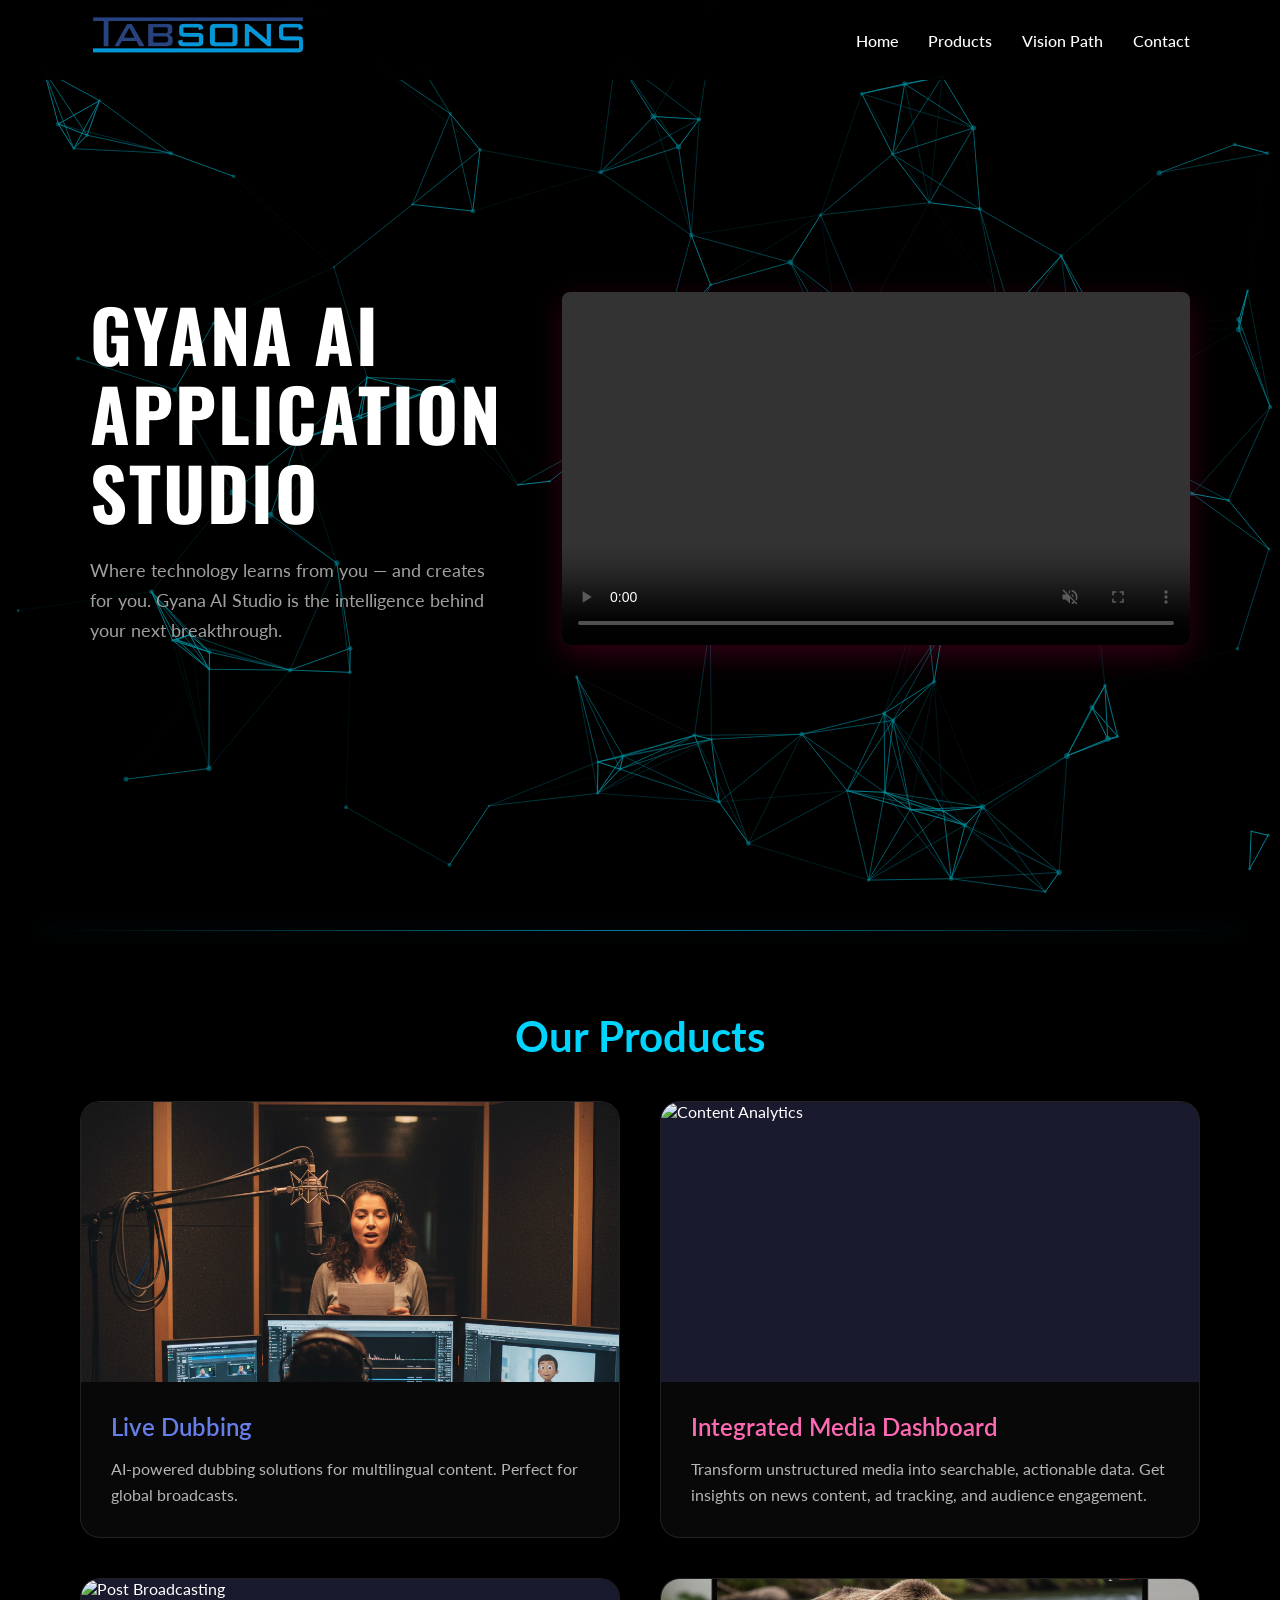
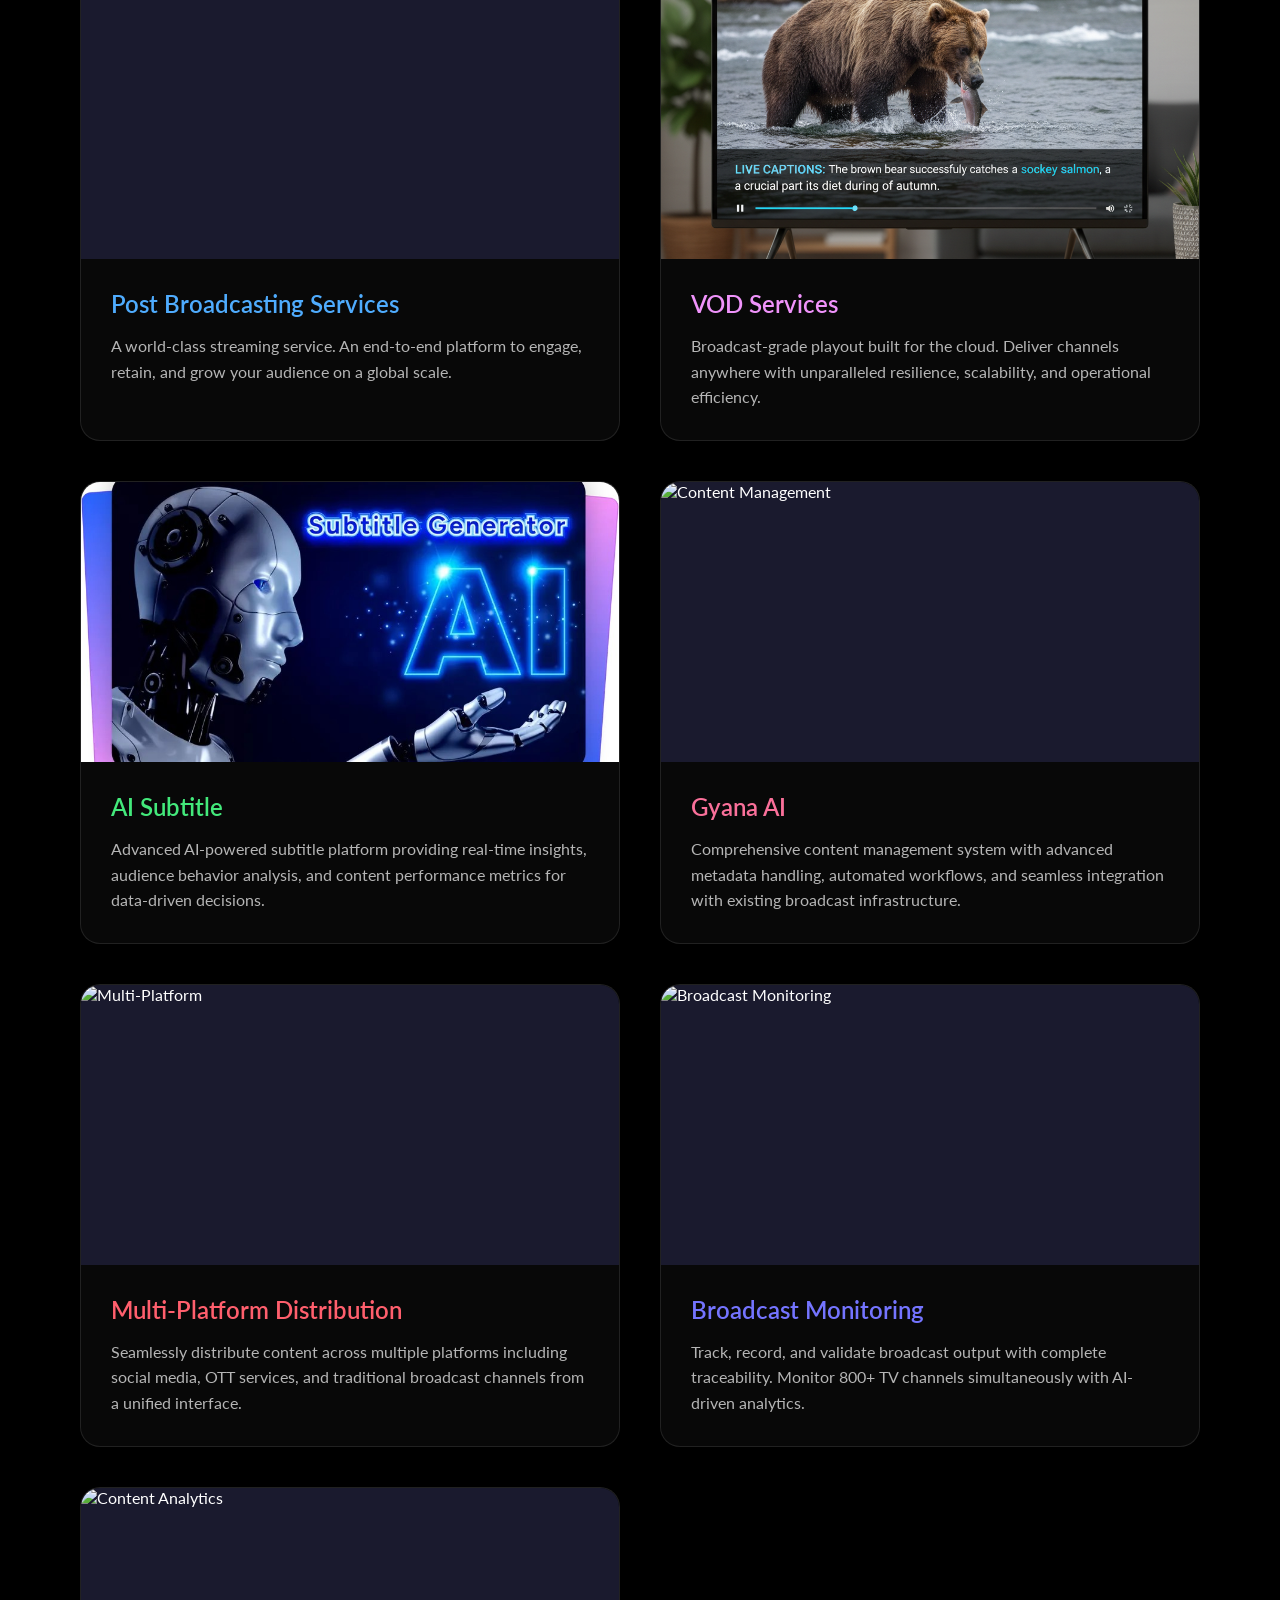
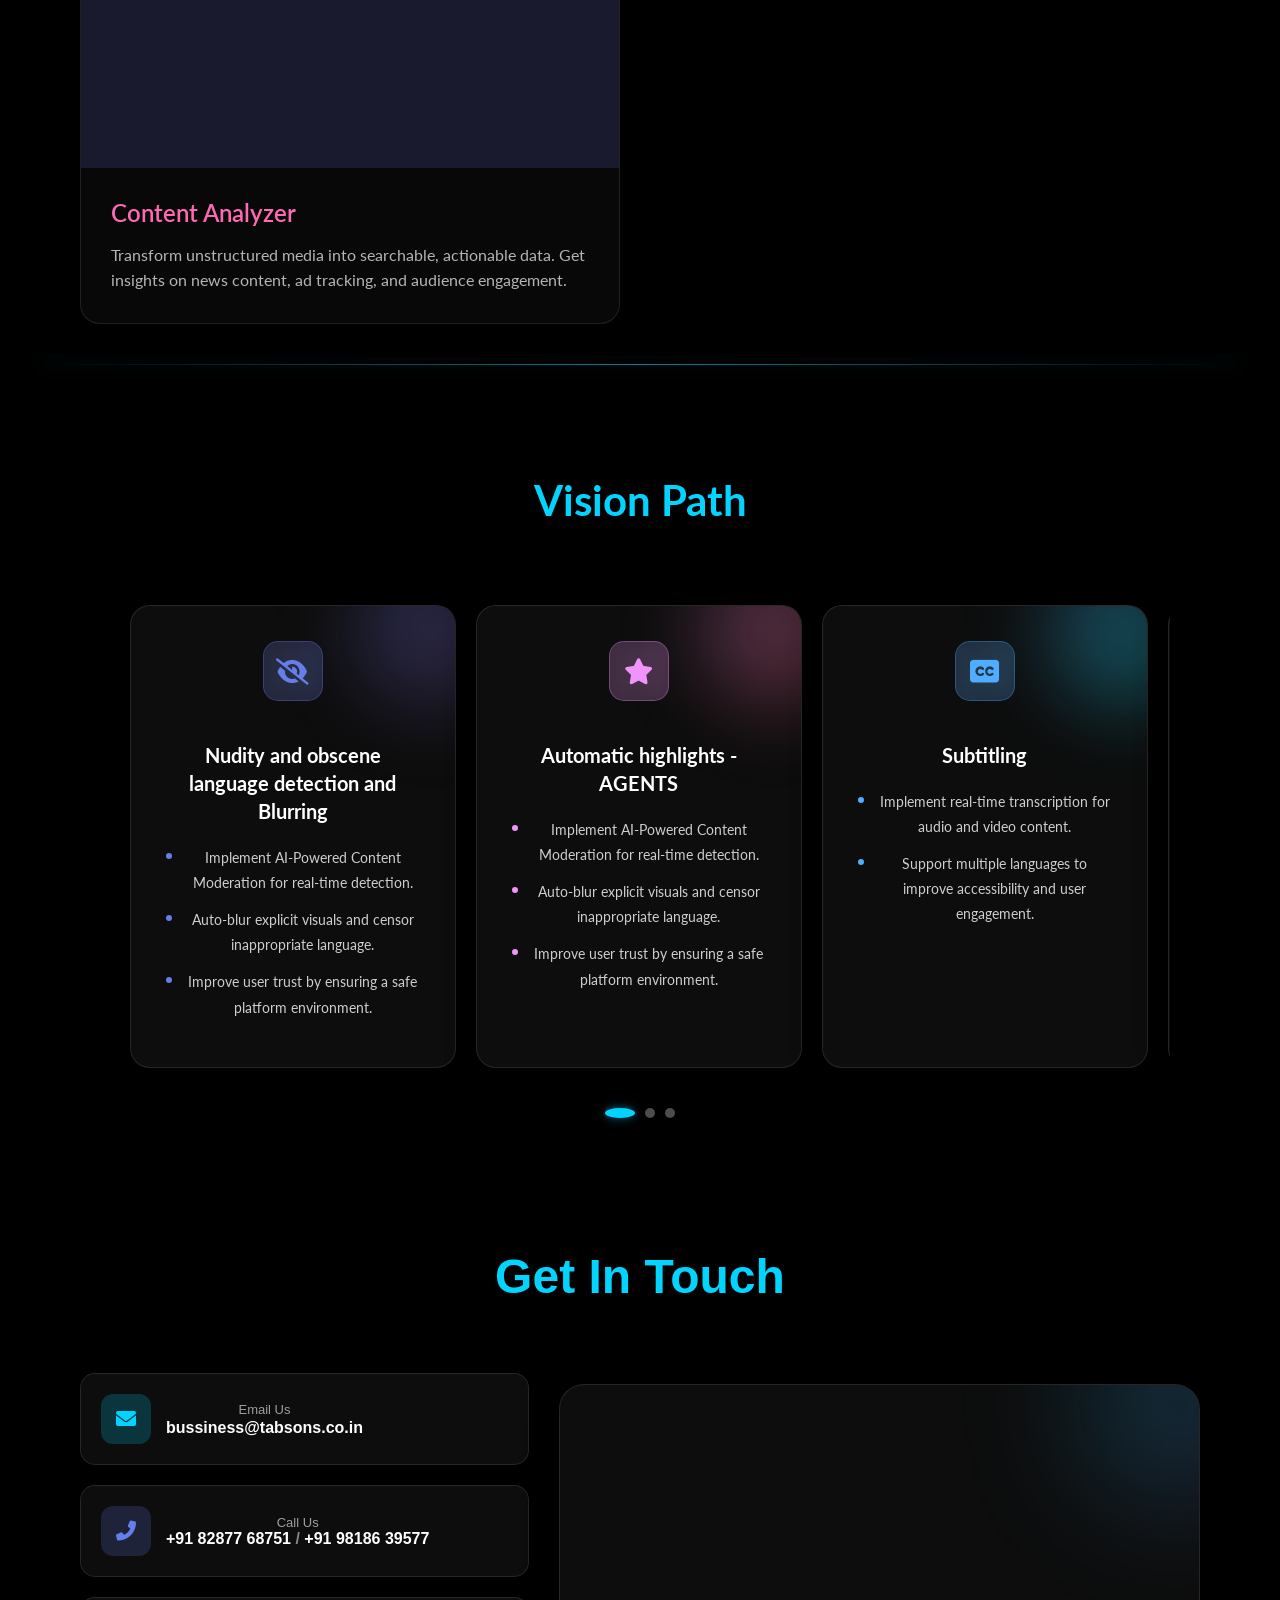
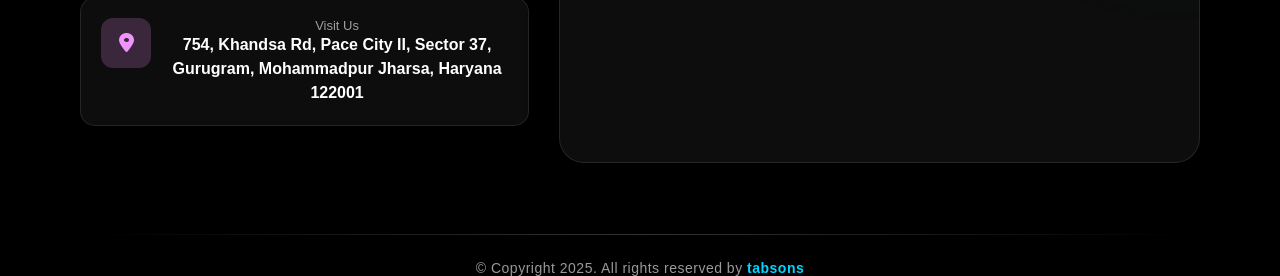
==== index.html @ cb5f1fd9 "Update index.html" ====
<!DOCTYPE html>
<html lang="en">
<head>
    <meta charset="UTF-8">
    <meta name="viewport" content="width=device-width, initial-scale=1.0, maximum-scale=1.0, user-scalable=no">
    <meta name="description" content="Discover Tabsons' AI-driven media solutions at BROADCAST INDIA 2025. Explore the future of content with our innovative cloud-native ecosystem.">
    <meta name="keywords" content="Tabsons, Broadcast India 2025, AI dubbing, video streaming, content management, AI subtitle, media solutions">
    <meta name="author" content="Tabsons">
    <meta property="og:title" content="Tabsons at BROADCAST INDIA 2025 | FOR INFINITE POSSIBILITIES">
    <meta property="og:description" content="Discover Tabsons' AI-driven media solutions at BROADCAST INDIA 2025. Explore the future of content with our innovative cloud-native ecosystem.">
    <meta property="og:type" content="website">
    <meta property="og:url" content="https://tabsons.co.in">
    <meta name="theme-color" content="#00E5FF">
    <link rel="icon" href="logo (1).png" type="image/png">
    <title>Tabsons at BROADCAST INDIA 2025 | FOR INFINITE POSSIBILITIES</title>
    
    <!-- FONTS: Oswald for Headlines, Lato for Body -->
    <link rel="preconnect" href="https://fonts.googleapis.com">
    <link rel="preconnect" href="https://fonts.gstatic.com" crossorigin>
    <link href="https://fonts.googleapis.com/css2?family=Lato:wght@400;700&family=Oswald:wght@500;700&display=swap" rel="stylesheet">
    <link rel="stylesheet" href="https://cdnjs.cloudflare.com/ajax/libs/font-awesome/6.0.0-beta2/css/all.min.css"
    integrity="sha512-YWzhKL2whUzgiheMoBFwW8CKV4qpHQAEuvilg9FAn5VJUDwKZZxkJNuGM4XkWuk94WCrrwslk8yWNGmY1EduTA=="
    crossorigin="anonymous" referrerpolicy="no-referrer" />
    
    <link rel="stylesheet" href="style.css">
</head>
<body>
  <style>
    /* Hover effects for product cards */
    #services a:hover {
        transform: translateY(-10px);
    }
    
    #services a:hover > div {
        border-color: rgba(255, 255, 255, 0.3);
        box-shadow: 0 20px 40px rgba(0, 0, 0, 0.4);
    }
    
    #services a:hover > div > div:first-child {
        opacity: 1;
    }
    
    #services a:hover img {
        transform: scale(1.1);
    }
</style>

    <!-- Advanced Interactive Particle Background -->
    <canvas id="synapse-canvas"></canvas>

    <!-- Navigation Bar -->
    <nav class="navbar">
        <div class="container">
            <div class="navbar-content">
                <!-- Logo -->
                <div class="navbar-logo">
                    <img src="logo (1).png" alt="Tabsons Logo" class="logo-img">
                </div>
                
                <!-- Navigation Links -->
                <ul class="navbar-menu">
                    <li class="navbar-item">
                        <a href="#hero" class="navbar-link">Home</a>
                    </li>
                    <li class="navbar-item">
                        <a href="#services" class="navbar-link">Products</a>
                    </li>
                    <li class="navbar-item">
                        <a href="#vision-path" class="navbar-link">Vision Path</a>
                    </li>
                    <li class="navbar-item">
                        <a href="#contact" class="navbar-link">Contact</a>
                    </li>
                </ul>

                <!-- Mobile Menu Toggle -->
                <div class="navbar-toggle">
                    <span class="bar"></span>
                    <span class="bar"></span>
                    <span class="bar"></span>
                </div>
            </div>
        </div>
    </nav>

    <main>
        <!-- HERO SECTION -->
        <section id="hero">
            <div class="container">
                <div class="hero-layout">
                    <!-- Left Column: Text -->
                    <div class="hero-content">
                            <h1 class="hero-title">GYANA AI APPLICATION STUDIO</h1>
                        <p class="hero-subtitle">Where technology learns from you — and creates for you. Gyana AI Studio is the intelligence behind your next breakthrough.</p>
                    </div>
                    <!-- Right Column: Event Video -->
                    <div class="hero-image">
                        <video id="heroVideo" 
                               src="https://abhay-tabsons.wistia.com/medias/7lnskumv3b?embedType=web_component&seo=true&videoWidth=960"
                               autoplay loop muted playsinline controls 
                               class="hero-video">
                        </video>
                    </div>
                </div>
            </div>
        </section>

        <div class="page-break">
            <div class="page-break-line"></div>
        </div>

        <!-- SERVICES SECTION -->
<section id="services" style="padding: 10px 20px;">
    <div class="container" style="max-width: 1400px; margin: 0 auto;">
        <h2 class="our-products-title">Our Products</h2>
        
        <div style="display: grid; grid-template-columns: repeat(auto-fit, minmax(350px, 1fr)); gap: 40px; padding: 0 20px;">
            
            <!-- Product 1: Live Dubbing -->
            <a href="https://lingopal.ai" target="_blank" style="text-decoration: none; color: inherit; display: block; transition: transform 0.3s ease;">
                <div style="background: rgba(255, 255, 255, 0.03); border-radius: 20px; overflow: hidden; border: 1px solid rgba(255, 255, 255, 0.1); position: relative; transition: all 0.3s ease; height: 100%;">
                    <div style="position: absolute; top: 0; left: 0; right: 0; bottom: 0; background: linear-gradient(135deg, rgba(102, 126, 234, 0.3), rgba(118, 75, 162, 0.3)); opacity: 0; transition: opacity 0.3s ease; pointer-events: none;"></div>
                    
                    <div style="position: relative;">
                        <div style="width: 100%; height: 280px; overflow: hidden; background: #1a1a2e;">
                            <img src="images/live.png" alt="Live Dubbing" style="width: 100%; height: 120%; object-fit: cover; transition: transform 0.3s ease;">
                        </div>
                        
                        <div style="padding: 30px;">
                            <h3 style="font-size: 1.5rem; font-weight: 600; margin: 0 0 15px 0; color: #667eea;">
                                Live Dubbing
                            </h3>
                            <p style="font-size: 1rem; line-height: 1.6; color: rgba(255, 255, 255, 0.7); margin: 0;">
                                AI-powered dubbing solutions for multilingual content. Perfect for global broadcasts.
                            </p>
                        </div>
                    </div>
                </div>
            </a>

               <!-- NEW SERVICE 2: Content Analytics -->
            <a href="https://media-dashboard.tabsons.ai" target="_blank" style="text-decoration: none; color: inherit; display: block; transition: transform 0.3s ease;">
                <div style="background: rgba(255, 255, 255, 0.03); border-radius: 20px; overflow: hidden; border: 1px solid rgba(255, 255, 255, 0.1); position: relative; transition: all 0.3s ease; height: 100%;">
                    <div style="position: absolute; top: 0; left: 0; right: 0; bottom: 0; background: linear-gradient(135deg, rgba(255, 105, 180, 0.3), rgba(255, 0, 128, 0.3)); opacity: 0; transition: opacity 0.3s ease; pointer-events: none;"></div>
                    
                    <div style="position: relative;">
                        <div style="width: 100%; height: 280px; overflow: hidden; background: #1a1a2e;">
                            <img src="https://images.unsplash.com/photo-1551288049-bebda4e38f71?ixlib=rb-4.0.3&auto=format&fit=crop&w=600&q=80" alt="Content Analytics" style="width: 100%; height: 100%; object-fit: cover; transition: transform 0.3s ease;">
                        </div>
                        
                        <div style="padding: 30px;">
                            <h3 style="font-size: 1.5rem; font-weight: 600; margin: 0 0 15px 0; color: #ff69b4;">
                                Integrated Media Dashboard
                            </h3>
                            <p style="font-size: 1rem; line-height: 1.6; color: rgba(255, 255, 255, 0.7); margin: 0;">
                                Transform unstructured media into searchable, actionable data. Get insights on news content, ad tracking, and audience engagement.
                            </p>
                        </div>
                    </div>
                </div>
            </a>

            <!-- Product 3: Post Broadcasting -->
            <a href="http://203.122.33.117/mobile/Default.aspx" target="_blank" style="text-decoration: none; color: inherit; display: block; transition: transform 0.3s ease;">
                <div style="background: rgba(255, 255, 255, 0.03); border-radius: 20px; overflow: hidden; border: 1px solid rgba(255, 255, 255, 0.1); position: relative; transition: all 0.3s ease; height: 100%;">
                    <div style="position: absolute; top: 0; left: 0; right: 0; bottom: 0; background: linear-gradient(135deg, rgba(79, 172, 254, 0.3), rgba(0, 242, 254, 0.3)); opacity: 0; transition: opacity 0.3s ease; pointer-events: none;"></div>
                    
                    <div style="position: relative;">
                        <div style="width: 100%; height: 280px; overflow: hidden; background: #1a1a2e;">
                            <img src="https://currentaffairs.khanglobalstudies.com/wp-content/uploads/2024/07/Broadcasting-768x432.jpg" alt="Post Broadcasting" style="width: 100%; height: 100%; object-fit: cover; transition: transform 0.3s ease;">
                        </div>
                        
                        <div style="padding: 30px;">
                            <h3 style="font-size: 1.5rem; font-weight: 600; margin: 0 0 15px 0; color: #4facfe;">
                                Post Broadcasting Services
                            </h3>
                            <p style="font-size: 1rem; line-height: 1.6; color: rgba(255, 255, 255, 0.7); margin: 0;">
                                A world-class streaming service. An end-to-end platform to engage, retain, and grow your audience on a global scale.
                            </p>
                        </div>
                    </div>
                </div>
            </a>

                        <!-- Product 2: Video Streaming -->
            <a href="http://14.194.173.101:3000" target="_blank" style="text-decoration: none; color: inherit; display: block; transition: transform 0.3s ease;">
                <div style="background: rgba(255, 255, 255, 0.03); border-radius: 20px; overflow: hidden; border: 1px solid rgba(255, 255, 255, 0.1); position: relative; transition: all 0.3s ease; height: 100%;">
                    <div style="position: absolute; top: 0; left: 0; right: 0; bottom: 0; background: linear-gradient(135deg, rgba(240, 147, 251, 0.3), rgba(245, 87, 108, 0.3)); opacity: 0; transition: opacity 0.3s ease; pointer-events: none;"></div>
                    
                    <div style="position: relative;">
                        <div style="width: 100%; height: 280px; overflow: hidden; background: #1a1a2e;">
                            <img src="images/video.png" alt="Video Streaming" style="width: 100%; height: 100%; object-fit: cover; transition: transform 0.3s ease;">
                        </div>
                        
                        <div style="padding: 30px;">
                            <h3 style="font-size: 1.5rem; font-weight: 600; margin: 0 0 15px 0; color: #f093fb;">
                                VOD Services
                            </h3>
                            <p style="font-size: 1rem; line-height: 1.6; color: rgba(255, 255, 255, 0.7); margin: 0;">
                                Broadcast-grade playout built for the cloud. Deliver channels anywhere with unparalleled resilience, scalability, and operational efficiency.
                            </p>
                        </div>
                    </div>
                </div>
            </a>


            <!-- Product 4: AI Subtitle -->
            <a href="https://demo.phont.ai/" target="_blank" style="text-decoration: none; color: inherit; display: block; transition: transform 0.3s ease;">
                <div style="background: rgba(255, 255, 255, 0.03); border-radius: 20px; overflow: hidden; border: 1px solid rgba(255, 255, 255, 0.1); position: relative; transition: all 0.3s ease; height: 100%;">
                    <div style="position: absolute; top: 0; left: 0; right: 0; bottom: 0; background: linear-gradient(135deg, rgba(67, 233, 123, 0.3), rgba(56, 249, 215, 0.3)); opacity: 0; transition: opacity 0.3s ease; pointer-events: none;"></div>
                    
                    <div style="position: relative;">
                        <div style="width: 100%; height: 280px; overflow: hidden; background: #1a1a2e;">
                            <img src="images/subtitle.jpeg" alt="AI Subtitle" style="width: 100%; height: 100%; object-fit: cover; transition: transform 0.3s ease;">
                        </div>
                        
                        <div style="padding: 30px;">
                            <h3 style="font-size: 1.5rem; font-weight: 600; margin: 0 0 15px 0; color: #43e97b;">
                                AI Subtitle
                            </h3>
                            <p style="font-size: 1rem; line-height: 1.6; color: rgba(255, 255, 255, 0.7); margin: 0;">
                                Advanced AI-powered subtitle platform providing real-time insights, audience behavior analysis, and content performance metrics for data-driven decisions.
                            </p>
                        </div>
                    </div>
                </div>
            </a>

            <!-- Product 5: Content Management -->
            <a href="https://dev-tabsons.web.app/" target="_blank" style="text-decoration: none; color: inherit; display: block; transition: transform 0.3s ease;">
                <div style="background: rgba(255, 255, 255, 0.03); border-radius: 20px; overflow: hidden; border: 1px solid rgba(255, 255, 255, 0.1); position: relative; transition: all 0.3s ease; height: 100%;">
                    <div style="position: absolute; top: 0; left: 0; right: 0; bottom: 0; background: linear-gradient(135deg, rgba(250, 112, 154, 0.3), rgba(254, 225, 64, 0.3)); opacity: 0; transition: opacity 0.3s ease; pointer-events: none;"></div>
                    
                    <div style="position: relative;">
                        <div style="width: 100%; height: 280px; overflow: hidden; background: #1a1a2e;">
                            <img src="https://i.postimg.cc/y63L8HDd/Generated-Image-October-13-2025-9-49-PM.png" alt="Content Management" style="width: 100%; height: 100%; object-fit: cover; transition: transform 0.3s ease;">
                        </div>
                        
                        <div style="padding: 30px;">
                            <h3 style="font-size: 1.5rem; font-weight: 600; margin: 0 0 15px 0; color: #fa709a;">
                                Gyana AI
                            </h3>
                            <p style="font-size: 1rem; line-height: 1.6; color: rgba(255, 255, 255, 0.7); margin: 0;">
                                Comprehensive content management system with advanced metadata handling, automated workflows, and seamless integration with existing broadcast infrastructure.
                            </p>
                        </div>
                    </div>
                </div>
            </a>

            <!-- Product 6: Multi-Platform Distribution -->
            <a href="https://tabsons.github.io/Stream-links/" target="_blank" style="text-decoration: none; color: inherit; display: block; transition: transform 0.3s ease;">
                <div style="background: rgba(255, 255, 255, 0.03); border-radius: 20px; overflow: hidden; border: 1px solid rgba(255, 255, 255, 0.1); position: relative; transition: all 0.3s ease; height: 100%;">
                    <div style="position: absolute; top: 0; left: 0; right: 0; bottom: 0; background: linear-gradient(135deg, rgba(255, 95, 109, 0.3), rgba(255, 154, 0, 0.3)); opacity: 0; transition: opacity 0.3s ease; pointer-events: none;"></div>
                    
                    <div style="position: relative;">
                        <div style="width: 100%; height: 280px; overflow: hidden; background: #1a1a2e;">
                            <img src="https://picsum.photos/seed/platform/600/400" alt="Multi-Platform" style="width: 100%; height: 100%; object-fit: cover; transition: transform 0.3s ease;">
                        </div>
                        
                        <div style="padding: 30px;">
                            <h3 style="font-size: 1.5rem; font-weight: 600; margin: 0 0 15px 0; color: #ff5f6d;">
                                Multi-Platform Distribution
                            </h3>
                            <p style="font-size: 1rem; line-height: 1.6; color: rgba(255, 255, 255, 0.7); margin: 0;">
                                Seamlessly distribute content across multiple platforms including social media, OTT services, and traditional broadcast channels from a unified interface.
                            </p>
                        </div>
                    </div>
                </div>
            </a>

            <!-- NEW SERVICE 1: Broadcast Monitoring -->
            <a href="http://14.194.173.106/" target="_blank" style="text-decoration: none; color: inherit; display: block; transition: transform 0.3s ease;">
                <div style="background: rgba(255, 255, 255, 0.03); border-radius: 20px; overflow: hidden; border: 1px solid rgba(255, 255, 255, 0.1); position: relative; transition: all 0.3s ease; height: 100%;">
                    <div style="position: absolute; top: 0; left: 0; right: 0; bottom: 0; background: linear-gradient(135deg, rgba(116, 116, 255, 0.3), rgba(0, 150, 255, 0.3)); opacity: 0; transition: opacity 0.3s ease; pointer-events: none;"></div>
                    
                    <div style="position: relative;">
                        <div style="width: 100%; height: 280px; overflow: hidden; background: #1a1a2e;">
                            <img src="https://images.unsplash.com/photo-1581094794329-c8112a89af12?ixlib=rb-4.0.3&auto=format&fit=crop&w=600&q=80" alt="Broadcast Monitoring" style="width: 100%; height: 100%; object-fit: cover; transition: transform 0.3s ease;">
                        </div>
                        
                        <div style="padding: 30px;">
                            <h3 style="font-size: 1.5rem; font-weight: 600; margin: 0 0 15px 0; color: #7474ff;">
                                Broadcast Monitoring
                            </h3>
                            <p style="font-size: 1rem; line-height: 1.6; color: rgba(255, 255, 255, 0.7); margin: 0;">
                                Track, record, and validate broadcast output with complete traceability. Monitor 800+ TV channels simultaneously with AI-driven analytics.
                            </p>
                        </div>
                    </div>
                </div>
            </a>

                  <!-- NEW SERVICE 2: Content Analytics -->
            <a href="https://analyzerr.web.app/home" target="_blank" style="text-decoration: none; color: inherit; display: block; transition: transform 0.3s ease;">
                <div style="background: rgba(255, 255, 255, 0.03); border-radius: 20px; overflow: hidden; border: 1px solid rgba(255, 255, 255, 0.1); position: relative; transition: all 0.3s ease; height: 100%;">
                    <div style="position: absolute; top: 0; left: 0; right: 0; bottom: 0; background: linear-gradient(135deg, rgba(255, 105, 180, 0.3), rgba(255, 0, 128, 0.3)); opacity: 0; transition: opacity 0.3s ease; pointer-events: none;"></div>
                    
                    <div style="position: relative;">
                        <div style="width: 100%; height: 280px; overflow: hidden; background: #1a1a2e;">
                            <img src="https://images.unsplash.com/photo-1551288049-bebda4e38f71?ixlib=rb-4.0.3&auto=format&fit=crop&w=600&q=80" alt="Content Analytics" style="width: 100%; height: 100%; object-fit: cover; transition: transform 0.3s ease;">
                        </div>
                        
                        <div style="padding: 30px;">
                            <h3 style="font-size: 1.5rem; font-weight: 600; margin: 0 0 15px 0; color: #ff69b4;">
                                Content Analyzer
                            </h3>
                            <p style="font-size: 1rem; line-height: 1.6; color: rgba(255, 255, 255, 0.7); margin: 0;">
                                Transform unstructured media into searchable, actionable data. Get insights on news content, ad tracking, and audience engagement.
                            </p>
                        </div>
                    </div>
                </div>
            </a>

        </div>
    </div>
</section>
      
        <div class="page-break">
            <div class="page-break-line"></div>
        </div>

<div class="container vision-path-section" id="vision-path">
            <div class="container">
              <h2 class="vision-path-title">Vision Path</h2>
              
              <!-- Carousel Container -->
              <div class="carousel-container">
                
                <!-- Cards Wrapper -->
                <div id="cardsWrapper" class="cards-wrapper">
                  
                  <!-- Card 1 -->
                  <div class="carousel-card">
                    <div class="card-glow" style="background: linear-gradient(135deg, rgba(102, 126, 234, 0.3), rgba(118, 75, 162, 0.3));"></div>
                    <div class="card-content">
                      <div class="card-icon-wrapper" style="background: rgba(102, 126, 234, 0.2); border: 1px solid rgba(102, 126, 234, 0.3);">
                        <i class="fas fa-eye-slash" style="color: #667eea;"></i>
                      </div>
                      <h3 class="card-title">Nudity and obscene language detection and Blurring</h3>
                      <ul class="card-list">
                        <li>
                          <span class="bullet" style="background: #667eea;"></span>
                          Implement AI-Powered Content Moderation for real-time detection.
                        </li>
                        <li>
                          <span class="bullet" style="background: #667eea;"></span>
                          Auto-blur explicit visuals and censor inappropriate language.
                        </li>
                        <li>
                          <span class="bullet" style="background: #667eea;"></span>
                          Improve user trust by ensuring a safe platform environment.
                        </li>
                      </ul>
                    </div>
                  </div>
          
                  <!-- Card 2 -->
                  <div class="carousel-card">
                    <div class="card-glow" style="background: linear-gradient(135deg, rgba(240, 147, 251, 0.3), rgba(245, 87, 108, 0.3));"></div>
                    <div class="card-content">
                      <div class="card-icon-wrapper" style="background: rgba(240, 147, 251, 0.2); border: 1px solid rgba(240, 147, 251, 0.3);">
                        <i class="fas fa-star" style="color: #f093fb;"></i>
                      </div>
                      <h3 class="card-title">Automatic highlights - AGENTS</h3>
                      <ul class="card-list">
                        <li>
                          <span class="bullet" style="background: #f093fb;"></span>
                          Implement AI-Powered Content Moderation for real-time detection.
                        </li>
                        <li>
                          <span class="bullet" style="background: #f093fb;"></span>
                          Auto-blur explicit visuals and censor inappropriate language.
                        </li>
                        <li>
                          <span class="bullet" style="background: #f093fb;"></span>
                          Improve user trust by ensuring a safe platform environment.
                        </li>
                      </ul>
                    </div>
                  </div>
          
                  <!-- Card 3 -->
                  <div class="carousel-card">
                    <div class="card-glow" style="background: linear-gradient(135deg, rgba(79, 172, 254, 0.3), rgba(0, 242, 254, 0.3));"></div>
                    <div class="card-content">
                      <div class="card-icon-wrapper" style="background: rgba(79, 172, 254, 0.2); border: 1px solid rgba(79, 172, 254, 0.3);">
                        <i class="fas fa-closed-captioning" style="color: #4facfe;"></i>
                      </div>
                      <h3 class="card-title">Subtitling</h3>
                      <ul class="card-list">
                        <li>
                          <span class="bullet" style="background: #4facfe;"></span>
                          Implement real-time transcription for audio and video content.
                        </li>
                        <li>
                          <span class="bullet" style="background: #4facfe;"></span>
                          Support multiple languages to improve accessibility and user engagement.
                        </li>
                      </ul>
                    </div>
                  </div>
          
                  <!-- Card 4 -->
                  <div class="carousel-card">
                    <div class="card-glow" style="background: linear-gradient(135deg, rgba(67, 233, 123, 0.3), rgba(56, 249, 215, 0.3));"></div>
                    <div class="card-content">
                      <div class="card-icon-wrapper" style="background: rgba(67, 233, 123, 0.2); border: 1px solid rgba(67, 233, 123, 0.3);">
                        <i class="fas fa-file-alt" style="color: #43e97b;"></i>
                      </div>
                      <h3 class="card-title">Automatic summary - chat-based agent</h3>
                      <ul class="card-list">
                        <li>
                          <span class="bullet" style="background: #43e97b;"></span>
                          Integrate an AI model that generates concise summaries of lengthy chat conversations.
                        </li>
                        <li>
                          <span class="bullet" style="background: #43e97b;"></span>
                          Helps users review important details efficiently.
                        </li>
                      </ul>
                    </div>
                  </div>
          
                  <!-- Card 5 -->
                  <div class="carousel-card">
                    <div class="card-glow" style="background: linear-gradient(135deg, rgba(250, 112, 154, 0.3), rgba(254, 225, 64, 0.3));"></div>
                    <div class="card-content">
                      <div class="card-icon-wrapper" style="background: rgba(250, 112, 154, 0.2); border: 1px solid rgba(250, 112, 154, 0.3);">
                        <i class="fas fa-video" style="color: #fa709a;"></i>
                      </div>
                      <h3 class="card-title">Automates video - chat-based agent</h3>
                      <ul class="card-list">
                        <li>
                          <span class="bullet" style="background: #fa709a;"></span>
                          Develop a system to convert-based interactions into engaging video content.
                        </li>
                        <li>
                          <span class="bullet" style="background: #fa709a;"></span>
                          Useful for visual explanations, tutorials, or automated responses.
                        </li>
                      </ul>
                    </div>
                  </div>
          
                </div>
          
                <!-- Dots Indicator -->
                <div id="dotsContainer" class="dots-container"></div>
              </div>
            </div>
          </div>

        <footer class="footer-section" id="contact" style="padding: 10px 40px 0 40px; position: relative; overflow: hidden;">
            <div class="container" style="max-width: 1200px; position: relative; z-index: 1;">
              
              <!-- Section Title -->
              <div class="row justify-content-center mb-5">
                <div class="col-12 text-center">
                  <h2 style="color: #00d4ff; font-size: 48px; font-weight: 700; margin-bottom: 20px; line-height: 1.2; font-family: -apple-system, BlinkMacSystemFont, 'Segoe UI', Roboto, 'Helvetica Neue', Arial, sans-serif;">
                    Get In Touch
                  </h2>
                </div>
              </div>
          
          
              <div class="row align-items-center">
                
                <!-- Left Side - Contact Info Cards -->
                <div class="col-lg-5 mb-5 mb-lg-0" style="animation: slideInLeft 0.8s ease;">
                  
                  
                  <!-- Contact Info Cards -->
                  <div style="display: flex; flex-direction: column; gap: 20px;">
                    
                    <!-- Email Card -->
                    <div style="background: rgba(255, 255, 255, 0.05); backdrop-filter: blur(10px); border: 1px solid rgba(255, 255, 255, 0.1); border-radius: 15px; padding: 20px; display: flex; align-items: center; gap: 15px; transition: all 0.3s ease;"
                         onmouseover="this.style.background='rgba(0, 212, 255, 0.1)'; this.style.borderColor='rgba(0, 212, 255, 0.3)'; this.style.transform='translateX(10px)';"
                         onmouseout="this.style.background='rgba(255, 255, 255, 0.05)'; this.style.borderColor='rgba(255, 255, 255, 0.1)'; this.style.transform='translateX(0)';">
                      <div style="width: 50px; height: 50px; background: rgba(0, 212, 255, 0.2); border-radius: 12px; display: flex; align-items: center; justify-content: center; flex-shrink: 0;">
                        <i class="fas fa-envelope" style="color: #00d4ff; font-size: 20px;"></i>
                      </div>
                      <div>
                        <p style="color: rgba(255,255,255,0.6); margin: 0; font-size: 13px; font-weight: 500; font-family: -apple-system, BlinkMacSystemFont, 'Segoe UI', Roboto, 'Helvetica Neue', Arial, sans-serif;">Email Us</p>
                        <a href="mailto:bussiness@tabsons.co.in" style="color: #fff; margin: 0; font-size: 16px; font-weight: 600; text-decoration: none; transition: color 0.3s ease; font-family: -apple-system, BlinkMacSystemFont, 'Segoe UI', Roboto, 'Helvetica Neue', Arial, sans-serif;"
                           onmouseover="this.style.color='#00d4ff';" onmouseout="this.style.color='#fff';">bussiness@tabsons.co.in</a>
                      </div>
                    </div>
                    
                    <!-- Phone Card -->
                    <div style="background: rgba(255, 255, 255, 0.05); backdrop-filter: blur(10px); border: 1px solid rgba(255, 255, 255, 0.1); border-radius: 15px; padding: 20px; display: flex; align-items: center; gap: 15px; transition: all 0.3s ease;"
                         onmouseover="this.style.background='rgba(102, 126, 234, 0.1)'; this.style.borderColor='rgba(102, 126, 234, 0.3)'; this.style.transform='translateX(10px)';"
                         onmouseout="this.style.background='rgba(255, 255, 255, 0.05)'; this.style.borderColor='rgba(255, 255, 255, 0.1)'; this.style.transform='translateX(0)';">
                      <div style="width: 50px; height: 50px; background: rgba(102, 126, 234, 0.2); border-radius: 12px; display: flex; align-items: center; justify-content: center; flex-shrink: 0;">
                        <i class="fas fa-phone-alt" style="color: #667eea; font-size: 20px;"></i>
                      </div>
                      <div>
                        <p style="color: rgba(255,255,255,0.6); margin: 0; font-size: 13px; font-weight: 500; font-family: -apple-system, BlinkMacSystemFont, 'Segoe UI', Roboto, 'Helvetica Neue', Arial, sans-serif;">Call Us</p>
                        <p style="color: #fff; margin: 0; font-size: 16px; font-weight: 600; font-family: -apple-system, BlinkMacSystemFont, 'Segoe UI', Roboto, 'Helvetica Neue', Arial, sans-serif;">
                          <a href="tel:+918287768751" style="color: #fff; text-decoration: none; transition: color 0.3s ease;" 
                             onmouseover="this.style.color='#667eea';" onmouseout="this.style.color='#fff';">+91 82877 68751</a>
                          <span style="color: rgba(255,255,255,0.5);"> / </span>
                          <a href="tel:+919818639577" style="color: #fff; text-decoration: none; transition: color 0.3s ease;" 
                             onmouseover="this.style.color='#667eea';" onmouseout="this.style.color='#fff';">+91 98186 39577</a>
                        </p>
                      </div>
                    </div>
                    
                    <!-- Location Card -->
                    <div style="background: rgba(255, 255, 255, 0.05); backdrop-filter: blur(10px); border: 1px solid rgba(255, 255, 255, 0.1); border-radius: 15px; padding: 20px; display: flex; align-items: start; gap: 15px; transition: all 0.3s ease;"
                         onmouseover="this.style.background='rgba(240, 147, 251, 0.1)'; this.style.borderColor='rgba(240, 147, 251, 0.3)'; this.style.transform='translateX(10px)';"
                         onmouseout="this.style.background='rgba(255, 255, 255, 0.05)'; this.style.borderColor='rgba(255, 255, 255, 0.1)'; this.style.transform='translateX(0)';">
                      <div style="width: 50px; height: 50px; background: rgba(240, 147, 251, 0.2); border-radius: 12px; display: flex; align-items: center; justify-content: center; flex-shrink: 0;">
                        <i class="fas fa-map-marker-alt" style="color: #f093fb; font-size: 20px;"></i>
                      </div>
                      <div>
                        <p style="color: rgba(255,255,255,0.6); margin: 0; font-size: 13px; font-weight: 500; font-family: -apple-system, BlinkMacSystemFont, 'Segoe UI', Roboto, 'Helvetica Neue', Arial, sans-serif;">Visit Us</p>
                        <p style="color: #fff; margin: 0; font-size: 16px; font-weight: 600; line-height: 1.5; font-family: -apple-system, BlinkMacSystemFont, 'Segoe UI', Roboto, 'Helvetica Neue', Arial, sans-serif;">754, Khandsa Rd, Pace City II, Sector 37, Gurugram, Mohammadpur Jharsa, Haryana 122001</p>
                      </div>
                    </div>
                    
                  </div>
                </div>
                
                <!-- Right Side - Map Section -->
                <div class="col-lg-7" style="animation: slideInRight 0.8s ease;">
                  <div style="background: rgba(255, 255, 255, 0.05); backdrop-filter: blur(20px); border: 1px solid rgba(255, 255, 255, 0.1); border-radius: 25px; padding: 20px; box-shadow: 0 8px 32px rgba(0, 0, 0, 0.3); position: relative; overflow: hidden; transition: all 0.3s ease;"
                       onmouseover="this.style.transform='translateY(-5px)'; this.style.boxShadow='0 12px 40px rgba(0, 212, 255, 0.2)';"
                       onmouseout="this.style.transform='translateY(0)'; this.style.boxShadow='0 8px 32px rgba(0, 0, 0, 0.3)';">
                    
                    <!-- Decorative gradient blob inside map container -->
                    <div style="position: absolute; top: -80px; right: -80px; width: 200px; height: 200px; background: linear-gradient(135deg, rgba(0, 212, 255, 0.2), rgba(102, 126, 234, 0.2)); border-radius: 50%; filter: blur(60px);"></div>
                    
                    <div style="position: relative; z-index: 1; padding-bottom: 56.25%; height: 0; overflow: hidden; border-radius: 15px;">
                      <iframe 
                        style="position: absolute; top: 0; left: 0; width: 100%; height: 100%; border: 0; border-radius: 15px;"
                        src="https://www.google.com/maps/embed?pb=!1m18!1m12!1m3!1d3498.302604745643!2d77.04603511508432!3d28.456279982486956!2m3!1f0!2f0!3f0!3m2!1i1024!2i768!4f13.1!3m3!1m2!1s0x390d18cfaa0bb97d%3A0x3f49bdbf60c3dc39!2s754%2C%20Pace%20City%20II%2C%20Sector-37%2C%20Gurgaon%2C%20Haryana%20122001!5e0!3m2!1sen!2sin!4v1694074834509!5m2!1sen!2sin"
                        allowfullscreen loading="lazy" referrerpolicy="no-referrer-when-downgrade">
                      </iframe>
                    </div>
                  </div>
                </div>
                
              </div>
            </div>
            
            <!-- Copyright Section -->
            <div class="container" style="margin-top: 60px; position: relative; z-index: 1;">
              <div style="height: 1px; background: linear-gradient(90deg, transparent, rgba(255,255,255,0.2), transparent); margin-bottom: 25px;"></div>
              <div class="text-center pb-4">
                <p style="color: rgba(255,255,255,0.6); margin: 0; font-size: 14px; letter-spacing: 0.5px; font-family: -apple-system, BlinkMacSystemFont, 'Segoe UI', Roboto, 'Helvetica Neue', Arial, sans-serif;">
                  &copy; Copyright 2025. All rights reserved by <span style="color: #00d4ff; font-weight: 600;">tabsons</span>
                </p>
              </div>
            </div>
            
          </footer>
    </main>


    <!-- JavaScript for the Digital Synapse Background and Video Control -->
    <script>
        const canvas = document.getElementById('synapse-canvas');
        const ctx = canvas.getContext('2d');
        canvas.width = window.innerWidth;
        canvas.height = window.innerHeight;
        let particlesArray;
        const mouse = { x: null, y: null, radius: (canvas.height/110) * (canvas.width/110) };
        window.addEventListener('mousemove', function(event) { mouse.x = event.x; mouse.y = event.y; });
        class Particle {
            constructor(x, y, directionX, directionY, size, color) {
                this.x = x; this.y = y; this.directionX = directionX; this.directionY = directionY;
                this.size = size; this.color = color;
            }
            draw() {
                ctx.beginPath();
                ctx.arc(this.x, this.y, this.size, 0, Math.PI * 2, false);
                ctx.fillStyle = 'rgba(0, 229, 255, 0.5)';
                ctx.fill();
            }
            update() {
                if (this.x > canvas.width || this.x < 0) { this.directionX = -this.directionX; }
                if (this.y > canvas.height || this.y < 0) { this.directionY = -this.directionY; }
                let dx = mouse.x - this.x; let dy = mouse.y - this.y;
                let distance = Math.sqrt(dx*dx + dy*dy);
                if (distance < mouse.radius + this.size){
                    if(mouse.x < this.x && this.x < canvas.width - this.size * 10) { this.x += 3; }
                    if(mouse.x > this.x && this.x > this.size * 10) { this.x -= 3; }
                    if(mouse.y < this.y && this.y < canvas.height - this.size * 10) { this.y += 3; }
                    if(mouse.y > this.y && this.y > this.size * 10) { this.y -= 3; }
                }
                this.x += this.directionX; this.y += this.directionY;
                this.draw();
            }
        }
        function init() {
            particlesArray = [];
            let numberOfParticles = (canvas.height * canvas.width) / 9000;
            for (let i = 0; i < numberOfParticles; i++) {
                let size = (Math.random() * 2) + 1;
                let x = (Math.random() * ((innerWidth - size * 2) - (size * 2)) + size * 2);
                let y = (Math.random() * ((innerHeight - size * 2) - (size * 2)) + size * 2);
                let directionX = (Math.random() * .4) - 0.2;
                let directionY = (Math.random() * .4) - 0.2;
                particlesArray.push(new Particle(x, y, directionX, directionY, size));
            }
        }
        function connect() {
            let opacityValue = 1;
            for (let a = 0; a < particlesArray.length; a++) {
                for (let b = a; b < particlesArray.length; b++) {
                    let distance = ((particlesArray[a].x - particlesArray[b].x) * (particlesArray[a].x - particlesArray[b].x)) + ((particlesArray[a].y - particlesArray[b].y) * (particlesArray[a].y - particlesArray[b].y));
                    if (distance < (canvas.width/7) * (canvas.height/7)) {
                        opacityValue = 1 - (distance/20000);
                        ctx.strokeStyle = 'rgba(0, 229, 255,' + opacityValue + ')';
                        ctx.lineWidth = 1;
                        ctx.beginPath(); ctx.moveTo(particlesArray[a].x, particlesArray[a].y);
                        ctx.lineTo(particlesArray[b].x, particlesArray[b].y); ctx.stroke();
                    }
                }
            }
        }
        function animate() {
            requestAnimationFrame(animate);
            ctx.clearRect(0,0,innerWidth, innerHeight);
            for (let i = 0; i < particlesArray.length; i++) { particlesArray[i].update(); }
            connect();
        }
        window.addEventListener('resize', function(){
            canvas.width = innerWidth; canvas.height = innerHeight;
            mouse.radius = ((canvas.height/110) * (canvas.width/110));
            init();
        });
        window.addEventListener('mouseout', function(){ mouse.x = undefined; mouse.y = undefined; });
        init();
        animate();
    </script>
    <script>
        // Configure video to start at 5-second mark
        document.addEventListener('DOMContentLoaded', function() {
            const heroVideo = document.getElementById('heroVideo');
            if (heroVideo) {
                heroVideo.addEventListener('loadedmetadata', function() {
                    this.currentTime = 5;
                });
                // Ensure video starts playing from 5 seconds
                heroVideo.addEventListener('play', function() {
                    if (this.currentTime < 5) {
                        this.currentTime = 5;
                    }
                });
            }
        });
    </script>
    <script>
        const wrapper = document.getElementById('cardsWrapper');
        const dotsContainer = document.getElementById('dotsContainer');
        
        // Only run carousel script if elements exist
        if (wrapper && dotsContainer) {
            const originalCards = Array.from(wrapper.children);
            const totalCards = originalCards.length;
            const cardsPerView = 3;
            const maxIndex = totalCards - cardsPerView;
            let currentIndex = 0;
            let autoSlideInterval;
            let isDragging = false;
            let startPos = 0;
            let currentTranslate = 0;
            let prevTranslate = 0;
            let animationInProgress = false;
          
            // Clone first few cards and append to end for infinite loop effect
            for (let i = 0; i < cardsPerView; i++) {
              const clone = originalCards[i].cloneNode(true);
              wrapper.appendChild(clone);
            }
          
            const allCards = Array.from(wrapper.children);
          
            // Create dots
            const totalDots = maxIndex + 1;
            for (let i = 0; i < totalDots; i++) {
              const dot = document.createElement('div');
              dot.style.cssText = 'width: 10px; height: 10px; border-radius: 50%; background: rgba(255, 255, 255, 0.3); cursor: pointer; transition: all 0.3s ease;';
              dot.onclick = () => {
                stopAutoSlide();
                goToSlide(i, true);
                startAutoSlide();
              };
              dotsContainer.appendChild(dot);
            }
      
        function updateDots() {
          const actualIndex = currentIndex >= totalCards ? 0 : currentIndex;
          Array.from(dotsContainer.children).forEach((dot, index) => {
            if (index === actualIndex) {
              dot.style.background = '#00d4ff';
              dot.style.width = '30px';
              dot.style.boxShadow = '0 0 10px rgba(0, 212, 255, 0.5)';
            } else {
              dot.style.background = 'rgba(255, 255, 255, 0.3)';
              dot.style.width = '10px';
              dot.style.boxShadow = 'none';
            }
          });
        }
      
        function getPositionX(event) {
          return event.type.includes('mouse') ? event.pageX : event.touches[0].clientX;
        }
      
        function goToSlide(index, animate = true) {
          if (animationInProgress && animate) return;
          
          currentIndex = index;
          const containerWidth = wrapper.parentElement.offsetWidth - 40;
          const cardWidth = containerWidth / cardsPerView;
          const gap = 20;
          currentTranslate = -(currentIndex * (cardWidth + gap));
          prevTranslate = currentTranslate;
          
          if (animate) {
            wrapper.style.transition = 'transform 0.6s cubic-bezier(0.4, 0, 0.2, 1)';
            animationInProgress = true;
          } else {
            wrapper.style.transition = 'none';
          }
          
          wrapper.style.transform = `translateX(${currentTranslate}px)`;
          updateDots();
          
          // Handle infinite loop - reset to beginning when reaching cloned cards
          if (currentIndex >= totalCards && animate) {
            setTimeout(() => {
              wrapper.style.transition = 'none';
              currentIndex = 0;
              const resetTranslate = 0;
              wrapper.style.transform = `translateX(${resetTranslate}px)`;
              currentTranslate = resetTranslate;
              prevTranslate = resetTranslate;
              updateDots();
              setTimeout(() => {
                animationInProgress = false;
              }, 50);
            }, 600);
          } else if (animate) {
            setTimeout(() => {
              animationInProgress = false;
            }, 600);
          }
        }
      
        function touchStart(event) {
          startPos = getPositionX(event);
          isDragging = true;
          wrapper.style.cursor = 'grabbing';
          wrapper.style.transition = 'none';
          stopAutoSlide();
        }
      
        function touchMove(event) {
          if (!isDragging) return;
          const currentPosition = getPositionX(event);
          const diff = currentPosition - startPos;
          currentTranslate = prevTranslate + diff;
          wrapper.style.transform = `translateX(${currentTranslate}px)`;
        }
      
        function touchEnd() {
          if (!isDragging) return;
          isDragging = false;
          wrapper.style.cursor = 'grab';
          
          const movedBy = currentTranslate - prevTranslate;
          const containerWidth = wrapper.parentElement.offsetWidth - 40;
          const threshold = containerWidth / cardsPerView / 4;
          
          if (movedBy < -threshold && currentIndex < totalCards + cardsPerView - 1) {
            currentIndex++;
          } else if (movedBy > threshold && currentIndex > 0) {
            currentIndex--;
          }
          
          goToSlide(currentIndex, true);
          startAutoSlide();
        }
      
        // Event listeners
        wrapper.addEventListener('mousedown', touchStart);
        wrapper.addEventListener('touchstart', touchStart, { passive: true });
        
        wrapper.addEventListener('mousemove', touchMove);
        wrapper.addEventListener('touchmove', touchMove, { passive: true });
        
        wrapper.addEventListener('mouseup', touchEnd);
        wrapper.addEventListener('mouseleave', () => {
          if (isDragging) touchEnd();
        });
        wrapper.addEventListener('touchend', touchEnd);
      
        // Prevent context menu
        wrapper.addEventListener('contextmenu', (e) => e.preventDefault());
      
        // Auto slide with smooth infinite loop
        function startAutoSlide() {
          clearInterval(autoSlideInterval);
          autoSlideInterval = setInterval(() => {
            currentIndex++;
            goToSlide(currentIndex, true);
          }, 4000);
        }
      
        function stopAutoSlide() {
          clearInterval(autoSlideInterval);
        }
      
        // Card hover effects - stop auto-slide on hover
        allCards.forEach(card => {
          card.addEventListener('mouseenter', () => {
            stopAutoSlide();
            if (!isDragging) {
              card.style.transform = 'translateY(-10px)';
              card.style.boxShadow = '0 15px 40px rgba(0, 212, 255, 0.3)';
              card.style.borderColor = 'rgba(0, 212, 255, 0.4)';
            }
          });
          card.addEventListener('mouseleave', () => {
            card.style.transform = 'translateY(0)';
            card.style.boxShadow = '0 8px 32px rgba(0, 0, 0, 0.3)';
            card.style.borderColor = 'rgba(255, 255, 255, 0.1)';
          });
        });
      
        // Resume auto-slide only when mouse leaves the entire wrapper
        wrapper.addEventListener('mouseenter', stopAutoSlide);
        wrapper.addEventListener('mouseleave', () => {
          if (!isDragging) startAutoSlide();
        });
      
        // Initialize
        updateDots();
        goToSlide(0, false);
        startAutoSlide();
      
        // Handle window resize
        let resizeTimeout;
        window.addEventListener('resize', () => {
          clearTimeout(resizeTimeout);
          resizeTimeout = setTimeout(() => {
            goToSlide(currentIndex, false);
          }, 100);
        });
        } // End of if (wrapper && dotsContainer) check
        </script>
        <script>
            document.addEventListener('DOMContentLoaded', function() {
                const form = document.getElementById('contactForm');
                const submitBtn = document.getElementById('submitBtn');
                const formMessage = document.getElementById('formMessage');
                
                // Check if form elements exist before adding event listeners
                if (!form || !submitBtn || !formMessage) {
                    return; // Exit if form elements don't exist
                }
                
                const originalButtonContent = submitBtn.innerHTML;
            
                form.addEventListener('submit', async function(e) {
                    e.preventDefault();
                    
                    // Disable button and show loading state
                    submitBtn.disabled = true;
                    submitBtn.innerHTML = '<span style="position: relative; z-index: 1;"><i class="fas fa-spinner fa-spin" style="margin-right: 10px;"></i>Sending...</span>';
                    submitBtn.style.cursor = 'not-allowed';
                    submitBtn.style.opacity = '0.7';
                    
                    // Hide any previous messages
                    formMessage.style.display = 'none';
                    
                    try {
                        const formData = new FormData(form);
                        
                        const response = await fetch(form.action, {
                            method: 'POST',
                            body: formData,
                            headers: {
                                'Accept': 'application/json'
                            },
                            mode: 'cors'
                        }).catch(err => {
                            // Suppress console errors but still handle them
                            return { ok: false, status: 0 };
                        });
                        
                        // Check if response is ok or status is in success range
                        if (response.ok || (response.status >= 200 && response.status < 300)) {
                            // Success
                            formMessage.innerHTML = '<i class="fas fa-check-circle" style="margin-right: 8px;"></i>Thank you! Your message has been sent successfully. We\'ll get back to you soon!';
                            formMessage.style.background = 'rgba(0, 212, 100, 0.2)';
                            formMessage.style.border = '1px solid rgba(0, 212, 100, 0.5)';
                            formMessage.style.color = '#00ff88';
                            formMessage.style.display = 'block';
                            
                            // Reset form
                            form.reset();
                            
                            // Hide success message after 5 seconds
                            setTimeout(() => {
                                formMessage.style.display = 'none';
                            }, 5000);
                        } else {
                            throw new Error('Form submission failed');
                        }
                    } catch (error) {
                        // Suppress the error in console
                        console.clear();
                        
                        // Check if form actually submitted by trying one more time
                        const formData = new FormData(form);
                        
                        fetch(form.action, {
                            method: 'POST',
                            body: formData,
                            headers: {
                                'Accept': 'application/json'
                            }
                        }).then(response => {
                            if (response.ok || response.status === 200) {
                                // Success
                                formMessage.innerHTML = '<i class="fas fa-check-circle" style="margin-right: 8px;"></i>Thank you! Your message has been sent successfully. We\'ll get back to you soon!';
                                formMessage.style.background = 'rgba(0, 212, 100, 0.2)';
                                formMessage.style.border = '1px solid rgba(0, 212, 100, 0.5)';
                                formMessage.style.color = '#00ff88';
                                formMessage.style.display = 'block';
                                form.reset();
                                setTimeout(() => { formMessage.style.display = 'none'; }, 5000);
                            } else {
                                // Error
                                formMessage.innerHTML = '<i class="fas fa-exclamation-circle" style="margin-right: 8px;"></i>Oops! There was a problem. Please try again.';
                                formMessage.style.background = 'rgba(255, 68, 68, 0.2)';
                                formMessage.style.border = '1px solid rgba(255, 68, 68, 0.5)';
                                formMessage.style.color = '#ff6b6b';
                                formMessage.style.display = 'block';
                                setTimeout(() => { formMessage.style.display = 'none'; }, 5000);
                            }
                        }).catch(() => {
                            // Final fallback - show success since first attempt seemed to work
                            formMessage.innerHTML = '<i class="fas fa-check-circle" style="margin-right: 8px;"></i>Message sent! We\'ll get back to you soon.';
                            formMessage.style.background = 'rgba(0, 212, 100, 0.2)';
                            formMessage.style.border = '1px solid rgba(0, 212, 100, 0.5)';
                            formMessage.style.color = '#00ff88';
                            formMessage.style.display = 'block';
                            form.reset();
                            setTimeout(() => { formMessage.style.display = 'none'; }, 5000);
                        });
                    } finally {
                        // Re-enable button and restore original content
                        submitBtn.disabled = false;
                        submitBtn.innerHTML = originalButtonContent;
                        submitBtn.style.cursor = 'pointer';
                        submitBtn.style.opacity = '1';
                    }
                });
            
                // Email validation enhancement
                const emailInput = document.getElementById('workEmail');
                if (emailInput) {
                    emailInput.addEventListener('blur', function() {
                        const emailPattern = /^[^\s@]+@[^\s@]+\.[^\s@]+$/;
                        if (this.value && !emailPattern.test(this.value)) {
                            this.style.borderColor = '#ff6b6b';
                        }
                    });
                }
            
                // Add placeholder animation effect
                const inputs = document.querySelectorAll('.contact-input');
                if (inputs.length > 0) {
                    inputs.forEach(input => {
                        input.addEventListener('input', function() {
                            if (this.value) {
                                this.style.borderColor = 'rgba(0, 212, 255, 0.5)';
                            } else {
                                this.style.borderColor = 'rgba(255, 255, 255, 0.15)';
                            }
                        });
                    });
                }
            });
            
            // Suppress any residual console warnings
            window.addEventListener('error', function(e) {
                if (e.message.includes('formspree') || e.message.includes('fetch')) {
                    e.preventDefault();
                    e.stopPropagation();
                    return false;
                }
            }, true);
            </script>
            
            <!-- Navbar Mobile Toggle Script -->
            <script>
                document.addEventListener('DOMContentLoaded', function() {
                    const navbarToggle = document.querySelector('.navbar-toggle');
                    const navbarMenu = document.querySelector('.navbar-menu');
                    const navbarLinks = document.querySelectorAll('.navbar-link');
                    
                    // Toggle mobile menu
                    navbarToggle.addEventListener('click', function() {
                        navbarToggle.classList.toggle('active');
                        navbarMenu.classList.toggle('active');
                    });
                    
                    // Close mobile menu when clicking on a link
                    navbarLinks.forEach(link => {
                        link.addEventListener('click', function() {
                            navbarToggle.classList.remove('active');
                            navbarMenu.classList.remove('active');
                        });
                    });
                    
                    // Close mobile menu when clicking outside
                    document.addEventListener('click', function(event) {
                        if (!navbarToggle.contains(event.target) && !navbarMenu.contains(event.target)) {
                            navbarToggle.classList.remove('active');
                            navbarMenu.classList.remove('active');
                        }
                    });
                    
                    // Smooth scrolling for navigation links
                    navbarLinks.forEach(link => {
                        link.addEventListener('click', function(e) {
                            e.preventDefault();
                            const targetId = this.getAttribute('href');
                            const targetSection = document.querySelector(targetId);
                            
                            if (targetSection) {
                                const navbarHeight = document.querySelector('.navbar').offsetHeight;
                                const targetPosition = targetSection.offsetTop - navbarHeight;
                                
                                window.scrollTo({
                                    top: targetPosition,
                                    behavior: 'smooth'
                                });
                            }
                        });
                    });
                });
            </script>
</body>
</html>
---- style.css ----
/* --- ROOT VARIABLES & BASE STYLLES --- */
:root {
    --color-background: #000000;
    --color-surface: #1A1A1A;
    --color-accent: #00E5FF;
    --color-text-primary: #FFFFFF;
    --color-text-secondary: #A0A0A0;
    --font-heading: 'Oswald', sans-serif;
    --font-body: 'Lato', sans-serif;
}

*, *::before, *::after { box-sizing: border-box; }

body {
    font-family: var(--font-body);
    background-color: var(--color-background);
    color: var(--color-text-primary);
    margin: 0;
    overflow-x: hidden;
}
main {
    position: relative;
}
.container { max-width: 1180px; margin: 0 auto; padding: 0 40px; }

/* --- CANVAS BACKGROUND --- */
#synapse-canvas {
    position: fixed; top: 0; left: 0; width: 100%; height: 100%;
    z-index: -1; opacity: 0.6;
}

/* --- NAVIGATION BAR --- */
.navbar {
    position: fixed;
    top: 0;
    left: 0;
    width: 100%;
    background: rgba(0, 0, 0, 0.9);
    backdrop-filter: blur(10px);
    z-index: 1000;
    transition: all 0.3s ease;
}

.navbar-content {
    display: flex;
    justify-content: space-between;
    align-items: center;
    padding: 15px 0;
}

.navbar-logo {
    display: flex;
    align-items: center;
}

.logo-img {
    height: 50px;
    width: auto;
    transition: transform 0.3s ease;
}

.logo-img:hover {
    transform: scale(1.05);
}

.navbar-menu {
    display: flex;
    list-style: none;
    margin: 0;
    padding: 0;
    gap: 30px;
}

.navbar-item {
    position: relative;
}

.navbar-link {
    color: #ffffff;
    text-decoration: none;
    font-weight: 500;
    font-size: 16px;
    font-family: var(--font-body);
    transition: color 0.3s ease;
    position: relative;
}

.navbar-link::after {
    content: '';
    position: absolute;
    bottom: -5px;
    left: 0;
    width: 0;
    height: 2px;
    background: var(--color-accent);
    transition: width 0.3s ease;
}

.navbar-link:hover {
    color: var(--color-accent);
}

.navbar-link:hover::after {
    width: 100%;
}

.navbar-toggle {
    display: none;
    flex-direction: column;
    cursor: pointer;
    gap: 4px;
}

.bar {
    width: 25px;
    height: 3px;
    background: #ffffff;
    transition: all 0.3s ease;
}

.navbar-toggle.active .bar:nth-child(1) {
    transform: rotate(45deg) translate(5px, 5px);
}

.navbar-toggle.active .bar:nth-child(2) {
    opacity: 0;
}

.navbar-toggle.active .bar:nth-child(3) {
    transform: rotate(-45deg) translate(7px, -6px);
}

/* --- SCROLL ANIMATIONS & SECTION STYLING --- */
@keyframes fadeInUp { from { opacity: 0; transform: translateY(40px); } to { opacity: 1; transform: translateY(0); } }
section {
    padding: 50px 0;
    animation: fadeInUp 1s ease-out forwards;
    animation-timeline: view();
    animation-range: entry 0% cover 30%;
}
.section-title {
    font-family: var(--font-heading); font-weight: 700; font-size: 3.5rem; letter-spacing: 1.5px;
    text-transform: uppercase; text-align: center; margin: 0 0 40px 0; color: var(--color-text-primary);
}

/* --- HERO SECTION --- */
#hero {
    min-height: 100vh;
    display: flex;
    align-items: center;
    padding-top: 80px;
    padding-bottom: 40px;
}
.hero-layout {
    display: flex; align-items: center; justify-content: space-between; gap: 60px;
}
.hero-content {
    flex-basis: 35%;
    text-align: left;
}
.hero-image {
    flex-basis: 65%;
}
.hero-title {
    font-family: var(--font-heading); font-weight: 700; font-size: 4.5rem;
    letter-spacing: 2px; text-transform: uppercase; line-height: 1.1; margin: 0;
}
.hero-subtitle {
    font-size: 1.1rem;
    font-weight: 400; max-width: 550px; margin: 25px 0 0 0;
    line-height: 1.7; color: var(--color-text-secondary);
}
.hero-video {
    width: 100%;
    height: auto;
    aspect-ratio: 16 / 9;
    border-radius: 8px;
    box-shadow: 0 10px 30px rgba(255, 0, 100, 0.2);
}

/* --- SECTION DIVIDER --- */
.section-divider {
    border: 0;
    height: 1px;
    background-image: linear-gradient(to right, rgba(0, 0, 0, 0), rgba(255, 255, 255, 0.2), rgba(0, 0, 0, 0));
    margin: 0 auto;
    max-width: 80%;
}

.page-break {
    padding: 30px 0; 
    position: relative; 
    overflow: hidden;
}

.page-break-line {
    height: 1px; 
    max-width: 1200px; 
    margin: 0 auto; 
    background: linear-gradient(90deg, transparent, rgba(0, 212, 255, 0.6), transparent); 
    box-shadow: 0 0 15px rgba(0, 212, 255, 0.3);
}

/* --- SERVICES HUB --- */
.hub-container {
    display: grid;
    grid-template-columns: repeat(3, 1fr);
    gap: 25px;
    grid-auto-rows: 1fr;
}
.service-card-link {
    text-decoration: none;
    display: block;
}
.service-card {
    background: rgba(255, 255, 255, 0.05);
    backdrop-filter: blur(10px);
    border: 1px solid rgba(255, 255, 255, 0.1);
    border-radius: 20px;
    padding: 30px;
    box-shadow: 0 8px 32px rgba(0, 0, 0, 0.3);
    transition: all 0.3s ease;
    position: relative;
    overflow: hidden;
    text-decoration: none;
    height: 100%;
    display: flex;
    flex-direction: column;
    align-items: center;
}
.service-card-link:hover .service-card {
    transform: translateY(-10px);
    box-shadow: 0 15px 40px rgba(0, 212, 255, 0.3);
    border-color: rgba(0, 212, 255, 0.4);
}
.card-image-container img { width: 100%; height: 200px; object-fit: cover; border-radius: 15px; }
.card-glow {
    position: absolute;
    top: -50px;
    right: -50px;
    width: 150px;
    height: 150px;
    border-radius: 50%;
    filter: blur(40px);
}
.card-content {
    padding: 0;
    position: relative;
    z-index: 1;
    display: flex;
    flex-direction: column;
    height: 100%;
    align-items: center;
    text-align: center;
}
.card-icon-wrapper {
    width: 180px;
    height: 180px;
    border-radius: 15px;
    display: flex;
    align-items: center;
    justify-content: center;
    margin: 0 auto 25px auto;
    backdrop-filter: blur(10px);
    overflow: hidden;
}
.card-icon-wrapper i {
    font-size: 26px;
}
.category {
    color: var(--color-accent); font-weight: 700; font-size: 0.75rem; letter-spacing: 1px;
    margin: 0 0 12px 0; text-transform: uppercase;
}
.title {
    font-family: var(--font-heading); font-weight: 500; font-size: 2rem;
    margin: 0 0 12px 0; color: var(--color-text-primary); transition: color 0.3s ease;
}
.service-card-link:hover .title { color: var(--color-accent); }
.description { font-size: 0.95rem; font-weight: 400; color: var(--color-text-secondary); line-height: 1.6; margin: 0; }

/* --- CLIENTS SECTION --- */
.marquee {
    width: 100%;
    overflow: hidden;
    white-space: nowrap;
}

.marquee-content {
    display: inline-block;
    animation: marquee 30s linear infinite;
}

.client-logo {
    display: inline-block;
    height: 60px;
    margin: 0 40px;
    filter: grayscale(100%);
    transition: filter 0.3s ease;
}

.client-logo:hover {
    filter: grayscale(0%);
}

@keyframes marquee {
    0% { transform: translateX(0); }
    100% { transform: translateX(-50%); }
}

/* --- CONTACT SECTION & FOOTER --- */
#contact { text-align: center; }
/* NEW RULE to reduce the gap */
#contact .section-title {
    margin-bottom: 25px;
}
.contact-subtitle { font-size: 1.1rem; margin-bottom: 40px; color: var(--color-text-secondary); }

.contact-image-container {
    max-width: 900px;
    margin: 0 auto 50px auto;
    border-radius: 8px;
    overflow: hidden;
    box-shadow: 0 10px 30px rgba(0, 0, 0, 0.5);
}
.contact-image-container img {
    width: 100%;
    height: 400px;
    object-fit: cover;
    object-position: center 95%; /* UPDATED to crop more from the top */
    display: block;
}

.cta-button {
    display: inline-block; background-color: var(--color-accent); color: var(--color-background);
    border: 2px solid var(--color-accent); padding: 12px 35px; border-radius: 5px; font-weight: 700;
    font-size: 1rem; text-decoration: none; text-transform: uppercase;
    transition: background-color 0.3s ease, color 0.3s ease;
}
.cta-button:hover { background-color: transparent; color: var(--color-accent); }
.main-footer { text-align: center; padding: 40px 0; border-top: 1px solid rgba(255, 255, 255, 0.1); color: var(--color-text-secondary); }

/* --- VISION PATH --- */
.vision-path-section {
    padding: 40px 20px;
}

.vision-path-title {
    color: #00d4ff;
    font-size: 42px;
    font-weight: 700;
    margin-bottom: 40px;
    margin-top: 40px;
    text-align: center;
}

.our-products-title {
    color: #00d4ff;
    font-size: 42px;
    font-weight: 700;
    margin-bottom: 40px;
    margin-top: 40px;
    text-align: center;
}

.carousel-container {
    position: relative;
    max-width: 1200px;
    margin: 0 auto;
    padding: 40px 0;
    overflow: hidden;
}

.cards-wrapper {
    display: flex;
    gap: 20px;
    transition: transform 0.5s ease;
    cursor: grab;
    user-select: none;
    padding: 0 20px;
}

.cards-wrapper:active {
    cursor: grabbing;
}

.carousel-card {
    min-width: calc(33.333% - 14px);
    flex: 0 0 calc(33.333% - 14px);
    background: rgba(255, 255, 255, 0.05);
    backdrop-filter: blur(10px);
    border: 1px solid rgba(255, 255, 255, 0.1);
    border-radius: 20px;
    padding: 35px;
    box-shadow: 0 8px 32px rgba(0, 0, 0, 0.3);
    transition: all 0.3s ease;
    position: relative;
    overflow: hidden;
}

.carousel-card:hover {
    transform: translateY(-10px);
    box-shadow: 0 12px 40px rgba(0, 0, 0, 0.4);
}

.card-glow {
    position: absolute;
    top: -50px;
    right: -50px;
    width: 150px;
    height: 150px;
    border-radius: 50%;
    filter: blur(40px);
}

.card-content {
    position: relative;
    z-index: 1;
}

.card-icon-wrapper {
    width: 60px;
    height: 60px;
    border-radius: 15px;
    display: flex;
    align-items: center;
    justify-content: center;
    margin: 0 auto 20px auto;
    backdrop-filter: blur(10px);
}

.card-icon-wrapper i {
    font-size: 26px;
}

.card-title {
    color: #fff;
    font-size: 20px;
    font-weight: 700;
    margin-bottom: 20px;
    line-height: 1.4;
}

.card-list {
    list-style: none;
    padding: 0;
    margin: 0;
    color: rgba(255, 255, 255, 0.8);
    font-size: 14px;
    line-height: 1.8;
}

.card-list li {
    margin-bottom: 12px;
    padding-left: 20px;
    position: relative;
}

.card-list li .bullet {
    position: absolute;
    left: 0;
    top: 8px;
    width: 6px;
    height: 6px;
    border-radius: 50%;
}

.dots-container {
    display: flex;
    justify-content: center;
    gap: 10px;
    margin-top: 40px;
}

.dot {
    width: 12px;
    height: 12px;
    border-radius: 50%;
    background: rgba(255, 255, 255, 0.3);
    cursor: pointer;
    transition: all 0.3s ease;
}

.dot.active {
    background: #00d4ff;
    width: 30px;
    border-radius: 6px;
}

/* --- GET IN TOUCH --- */
.footer-section {
    padding: 10px 40px 0 40px; 
    position: relative; 
    overflow: hidden;
}

.footer-section h2 {
    color: #00d4ff; 
    font-size: 48px; 
    font-weight: 700; 
    margin-bottom: 20px; 
    line-height: 1.2; 
    font-family: -apple-system, BlinkMacSystemFont, 'Segoe UI', Roboto, 'Helvetica Neue', Arial, sans-serif;
}

.contact-input{
    background: rgba(255, 255, 255, 0.08);
    border: 1px solid rgba(255, 255, 255, 0.15);
    border-radius: 12px;
    padding: 14px 18px;
    color: #fff;
    font-size: 15px;
    transition: all 0.3s ease;
    outline: none;
}

.contact-input::placeholder {
    color: rgba(255, 255, 255, 0.4);
}

.contact-input:focus{
    background:rgba(255, 255, 255, 0.12);
    border-color:#00d4ff;
    box-shadow:0 0 20px rgba(0, 212, 255, 0.3);
}

.row {
    display: flex;
    flex-wrap: wrap;
    margin-right: -15px;
    margin-left: -15px;
}

.col-12, .col-lg-5, .col-lg-7, .col-md-6 {
    position: relative;
    width: 100%;
    padding-right: 15px;
    padding-left: 15px;
}

.col-12 { flex: 0 0 100%; max-width: 100%; }
.col-md-6 { flex: 0 0 50%; max-width: 50%; }

@media (min-width: 992px) {
    .col-lg-5 { flex: 0 0 41.666667%; max-width: 41.666667%; }
    .col-lg-7 { flex: 0 0 58.333333%; max-width: 58.333333%; }
}

.mb-4, .my-4 { margin-bottom: 1.5rem !important; }
.mb-5, .my-5 { margin-bottom: 3rem !important; }
.text-center { text-align: center !important; }
.justify-content-center { justify-content: center !important; }
.align-items-center { align-items: center !important; }

/* --- RESPONSIVE DESIGN --- */
@media (max-width: 992px) {
    .container { max-width: 90%; }
    #hero {
        padding-top: 60px;
        padding-bottom: 30px;
    }
    .hero-layout { flex-direction: column; text-align: center; gap: 30px; }
    .hero-content { order: 2; text-align: center; }
    .hero-image { order: 1; max-width: 100%; }
    .hero-subtitle { margin: 20px auto 0 auto; }
    .hero-title { font-size: 2.8rem; }
    .section-title { font-size: 2.4rem; }
    .hub-container { grid-template-columns: repeat(2, 1fr); }
    .service-card {
        padding: 25px;
    }
    .card-icon-wrapper {
        width: 140px;
        height: 140px;
        margin-bottom: 15px;
    }
    .card-icon-wrapper i {
        font-size: 22px;
    }
    .title {
        font-size: 1.5rem;
    }
    .card-glow {
        width: 100px;
        height: 100px;
    }
    .carousel-card {
        min-width: calc(50% - 10px);
        flex: 0 0 calc(50% - 10px);
    }
    .vision-path-title {
        font-size: 32px;
    }
    .carousel-container {
        padding: 25px 0;
    }
    .footer-section h2 {
      font-size: 32px !important;
      text-align: center;
    }
    .footer-section .col-lg-5 p:first-of-type {
      text-align: center;
    }
    .footer-section .col-lg-5 > div {
      max-width: 500px;
      margin: 0 auto;
    }
}
@media (max-width: 768px) {
    .navbar-nav { margin: 0; }
    .hero-title { font-size: 2.8rem; }
    .section-title { font-size: 2.2rem; }
    .hub-container { grid-template-columns: 1fr; }
    .service-card {
        padding: 20px;
    }
    .card-icon-wrapper {
        width: 120px;
        height: 120px;
        margin-bottom: 12px;
    }
    .card-icon-wrapper i {
        font-size: 20px;
    }
    .title {
        font-size: 1.3rem;
    }
    .description {
        font-size: 0.9rem;
    }
    .card-glow {
        width: 80px;
        height: 80px;
    }
    .contact-image-container img {
        height: 300px;
    }
    .vision-path-section {
      padding: 30px 15px;
    }
    .vision-path-title {
      font-size: 28px;
      margin-bottom: 30px;
      margin-top: 30px;
    }
    .carousel-container {
      padding: 20px 0;
    }
    .carousel-card {
      min-width: calc(100% - 40px);
      flex: 0 0 calc(100% - 40px);
      padding: 25px;
    }
    .cards-wrapper {
      gap: 15px;
      padding: 0 10px;
    }
    .card-title {
      font-size: 18px;
      margin-bottom: 15px;
    }
    .card-list {
      font-size: 13px;
    }
    .card-icon-wrapper {
      width: 50px;
      height: 50px;
      margin-bottom: 15px;
    }
    .card-icon-wrapper i {
      font-size: 22px;
    }
    .dots-container {
      margin-top: 30px;
    }
    .card-glow {
      width: 100px;
      height: 100px;
    }
    .footer-section {
      padding: 60px 20px 0 20px !important;
    }
    .footer-section h2 {
      font-size: 32px !important;
    }
}

@media (max-width: 480px) {
    #hero {
        padding-top: 30px;
        padding-bottom: 15px;
    }
    .hero-title {
        font-size: 1.8rem;
        line-height: 1.2;
    }
    .hero-subtitle {
        font-size: 0.9rem;
        line-height: 1.4;
        padding: 0 10px;
    }
    .hero-content {
        padding: 0 10px;
    }
    .hero-video {
        max-height: 200px;
        border-radius: 6px;
    }
    .service-card {
        padding: 15px;
    }
    .card-icon-wrapper {
        width: 100px;
        height: 100px;
        margin-bottom: 10px;
    }
    .card-icon-wrapper i {
        font-size: 18px;
    }
    .title {
        font-size: 1.1rem;
    }
    .description {
        font-size: 0.85rem;
    }
    .card-glow {
        width: 60px;
        height: 60px;
    }
    .vision-path-title {
      font-size: 20px;
    }
    .carousel-card {
      padding: 15px;
    }
    .card-title {
      font-size: 14px;
    }
    .card-list {
      font-size: 11px;
      line-height: 1.5;
    }
    .card-list li {
      margin-bottom: 8px;
    }
    .card-icon-wrapper {
      width: 40px;
      height: 40px;
    }
    .card-icon-wrapper i {
      font-size: 18px;
    }
}
/* --- MOBILE NAVBAR STYLES --- */
@media (max-width: 768px) {
    .navbar-toggle {
        display: flex;
    }
    
    .navbar-menu {
        position: fixed;
        top: 80px;
        left: -100%;
        width: 100%;
        height: calc(100vh - 80px);
        background: rgba(0, 0, 0, 0.95);
        backdrop-filter: blur(10px);
        flex-direction: column;
        justify-content: flex-start;
        align-items: center;
        padding-top: 50px;
        gap: 40px;
        transition: left 0.3s ease;
    }
    
    .navbar-menu.active {
        left: 0;
    }
    
    .navbar-link {
        font-size: 20px;
    }
    
    #hero {
        padding-top: 80px;
    }
}

@media (max-width: 480px) {
    .navbar-content {
        padding: 10px 0;
    }
    
    .logo-img {
        height: 40px;
    }
    
    .navbar-menu {
        top: 60px;
        height: calc(100vh - 60px);
        padding-top: 30px;
    }
    
    .navbar-link {
        font-size: 18px;
    }
    
    #hero {
        padding-top: 60px;
    }
}
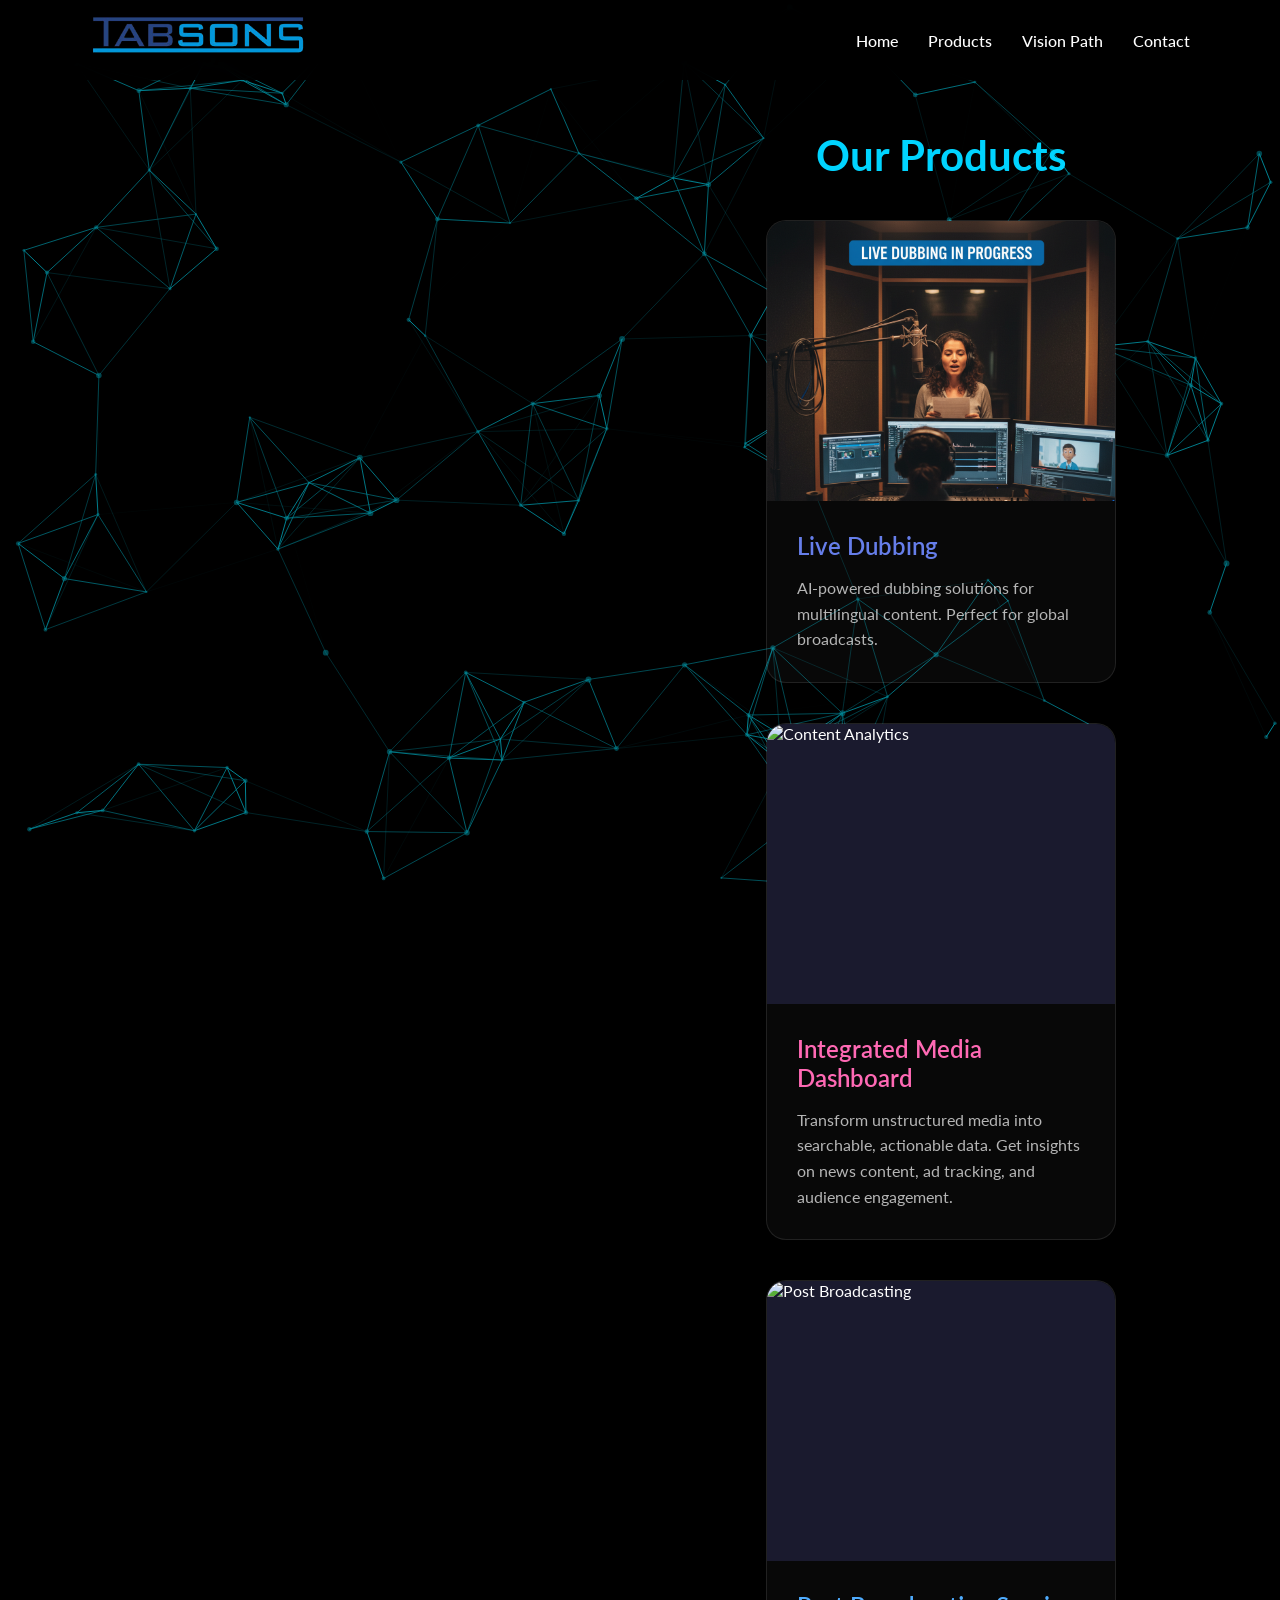
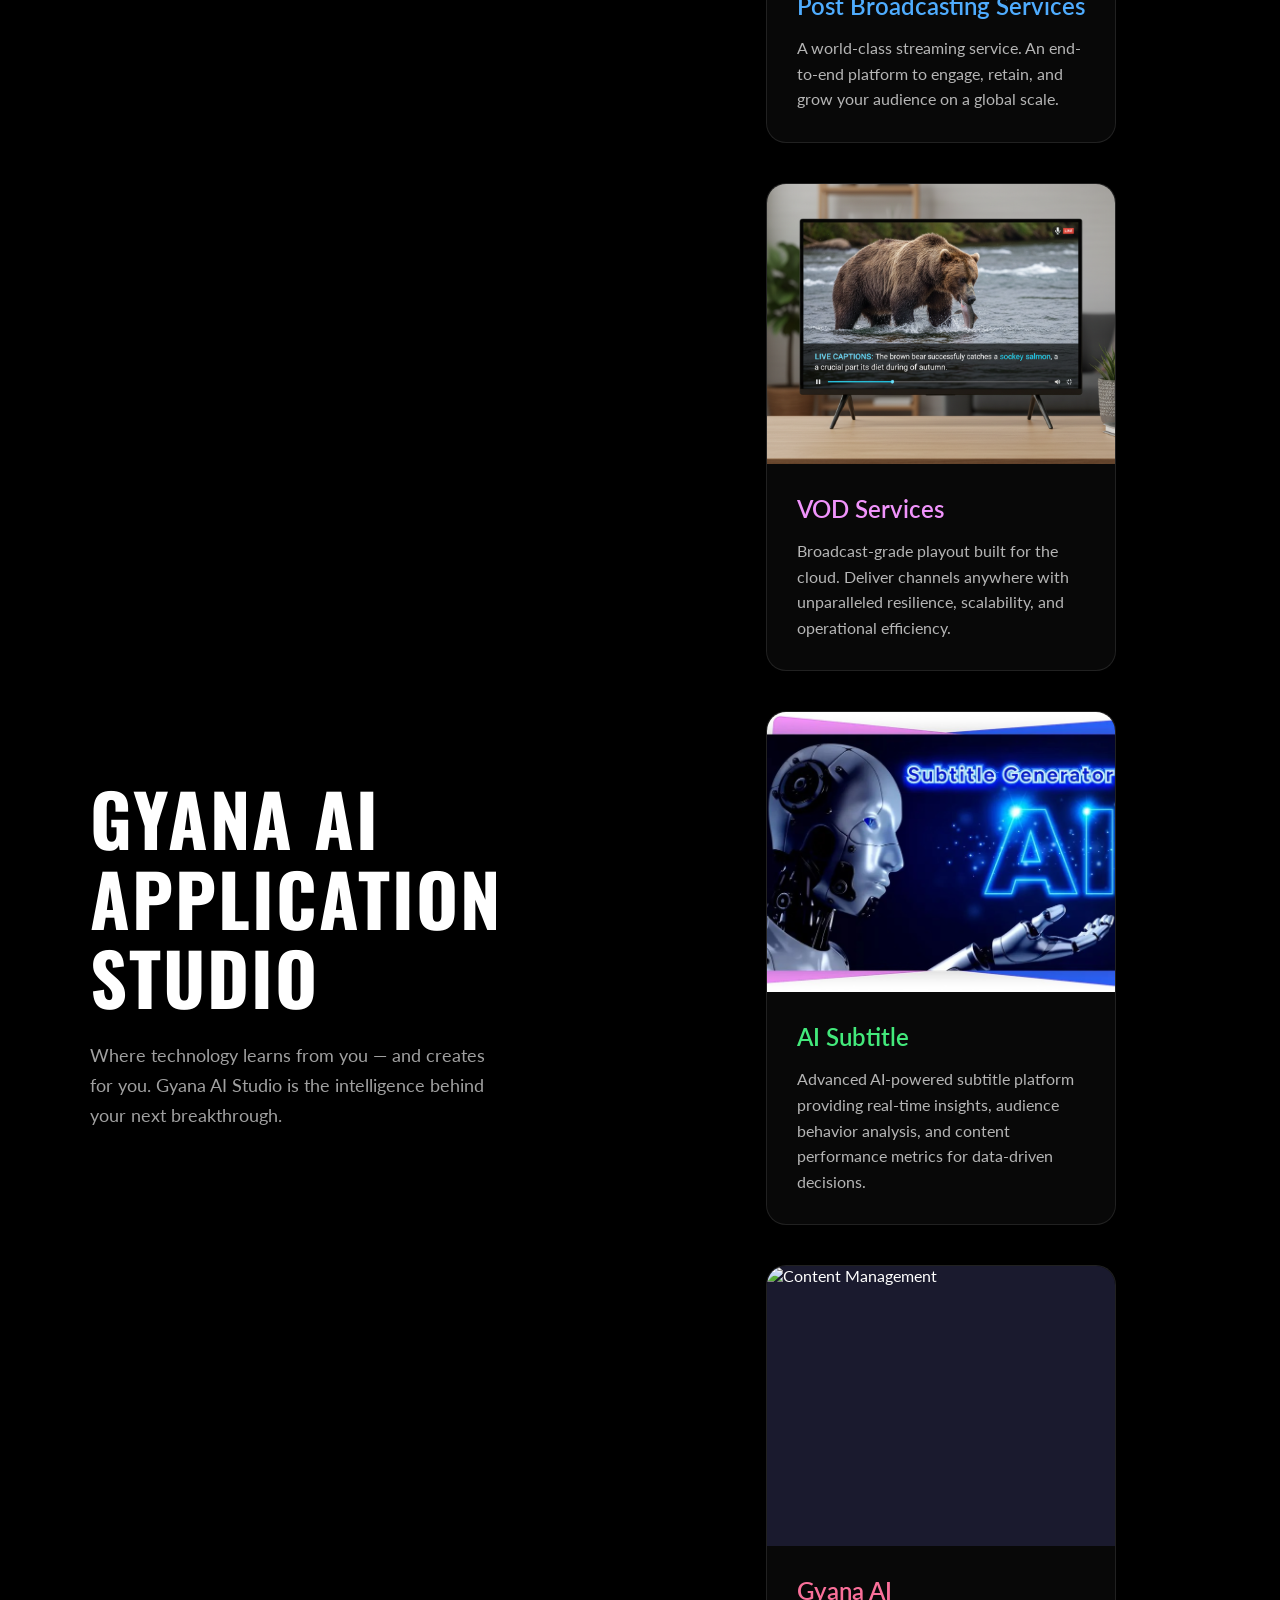
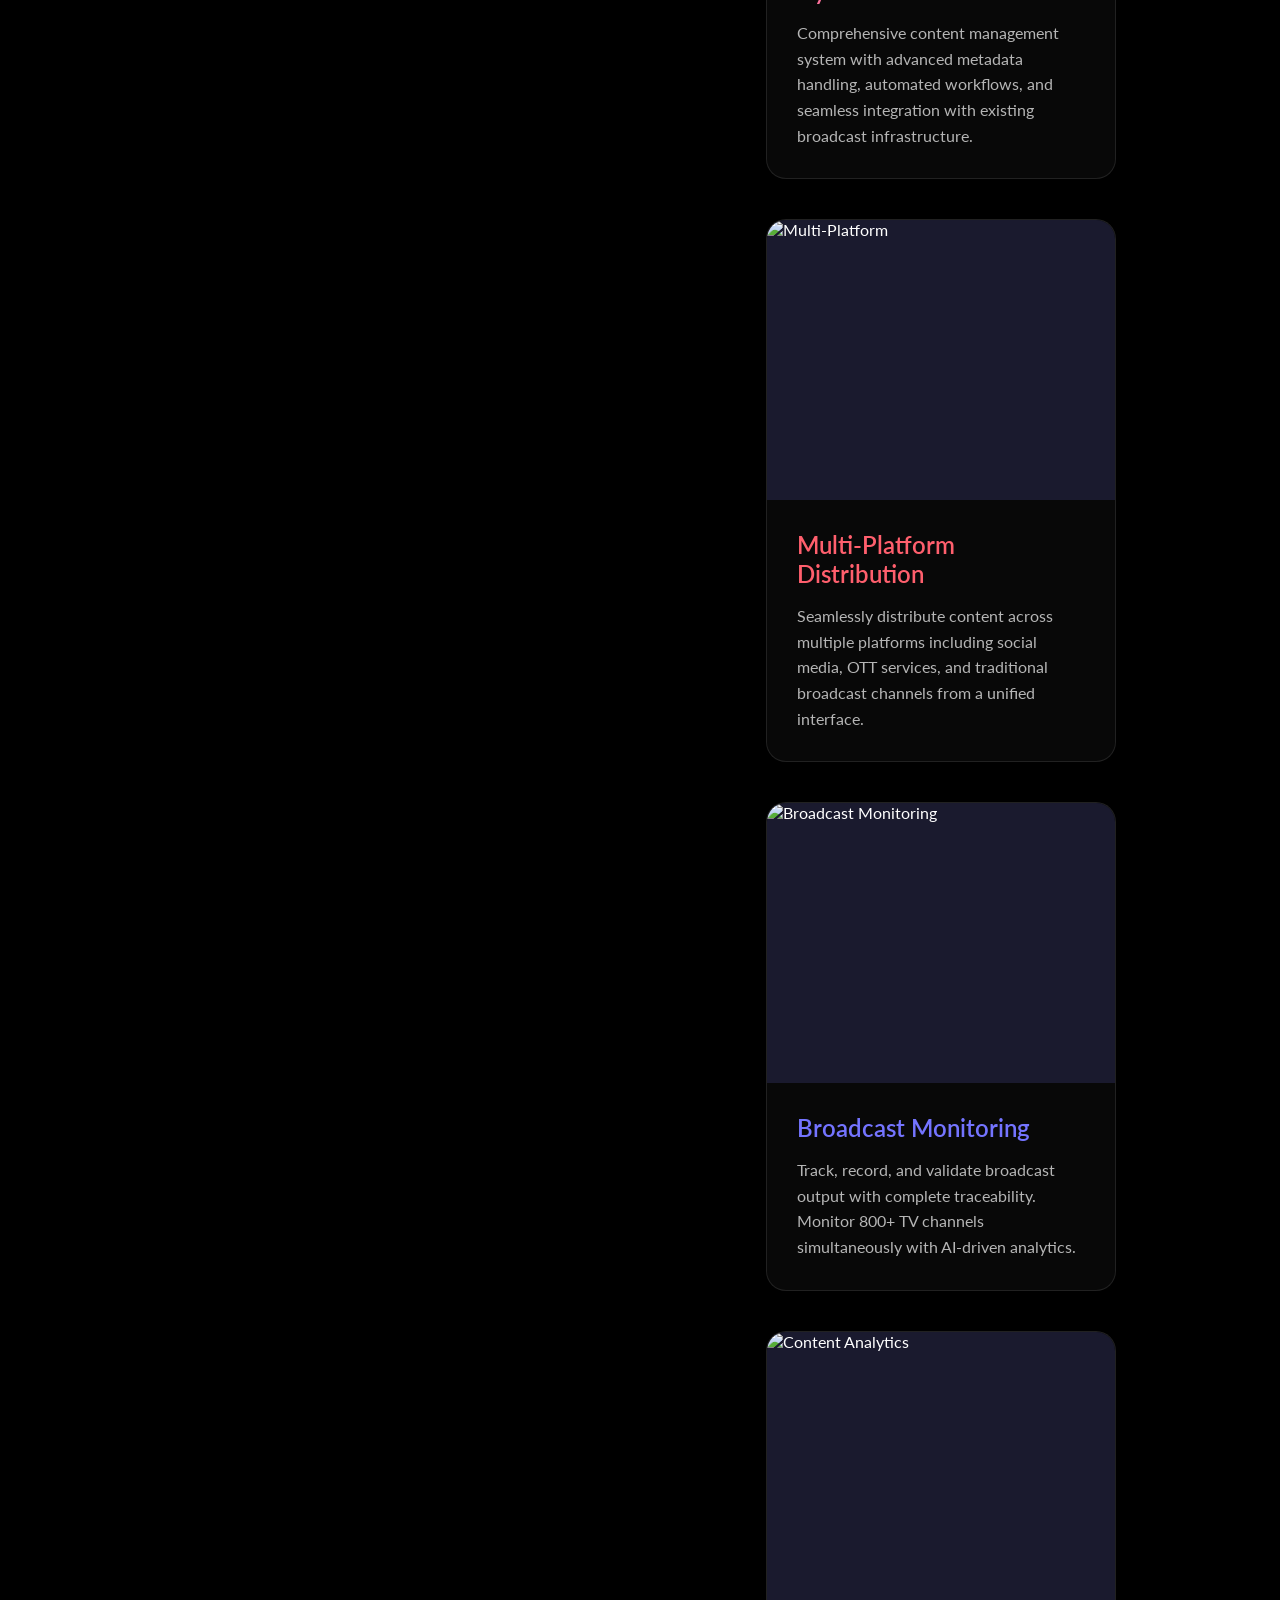
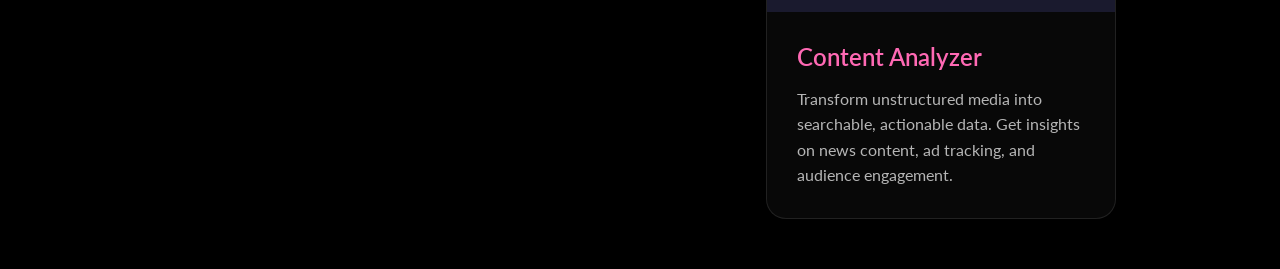
==== commit 4a9e68c2: "Update index.html" ====
--- a/index.html
+++ b/index.html
@@ -94,16 +94,32 @@
                         <p class="hero-subtitle">Where technology learns from you — and creates for you. Gyana AI Studio is the intelligence behind your next breakthrough.</p>
                     </div>
                     <!-- Right Column: Event Video -->
-                    <div class="hero-image">
-                        <video id="heroVideo" 
-                               src="https://abhay-tabsons.wistia.com/medias/7lnskumv3b?embedType=web_component&seo=true&videoWidth=960"
-                               autoplay loop muted playsinline controls 
-                               class="hero-video">
-                        </video>
-                    </div>
-                </div>
-            </div>
-        </section>
+               <!-- Right Column: Event Video -->
+<div class="hero-image" style="position: relative; width: 100%; max-width: 960px; margin: 0 auto;">
+
+  <!-- Wistia Embed Wrapper -->
+  <div class="wistia_responsive_wrapper" style="height:100%;width:100%;position:relative;">
+    <div class="wistia_embed wistia_async_7lnskumv3b seo=true videoFoam=true" style="height:100%;width:100%">&nbsp;</div>
+  </div>
+
+  <!-- Wistia Script -->
+  <script src="https://fast.wistia.com/assets/external/E-v1.js" async></script>
+
+  <!-- Autoplay / Mute / Loop Configuration -->
+  <script>
+    window._wq = window._wq || [];
+    _wq.push({
+      id: "7lnskumv3b", // your video ID
+      onReady: function(video) {
+        video.play();        // autoplay
+        video.mute();        // mute for autoplay compatibility
+        video.loop(true);    // loop
+      }
+    });
+  </script>
+
+</div>
+
 
         <div class="page-break">
             <div class="page-break-line"></div>
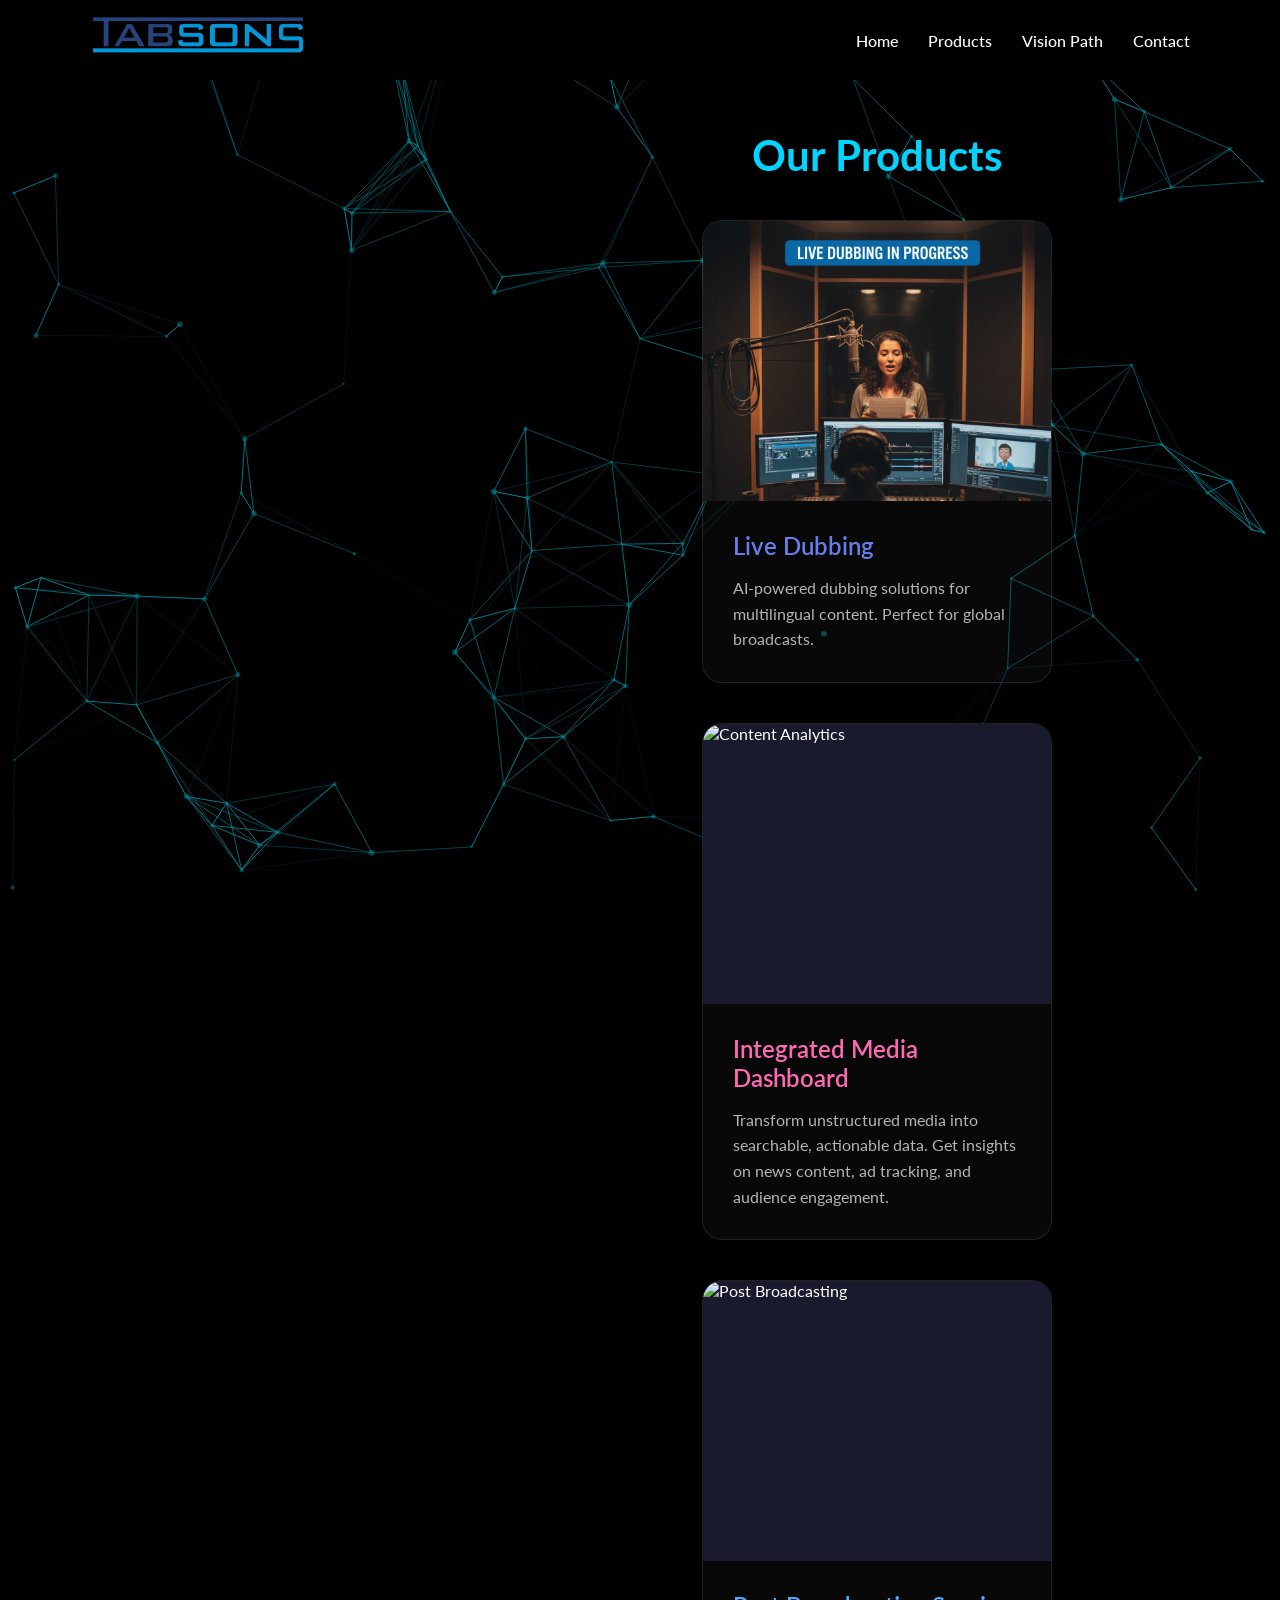
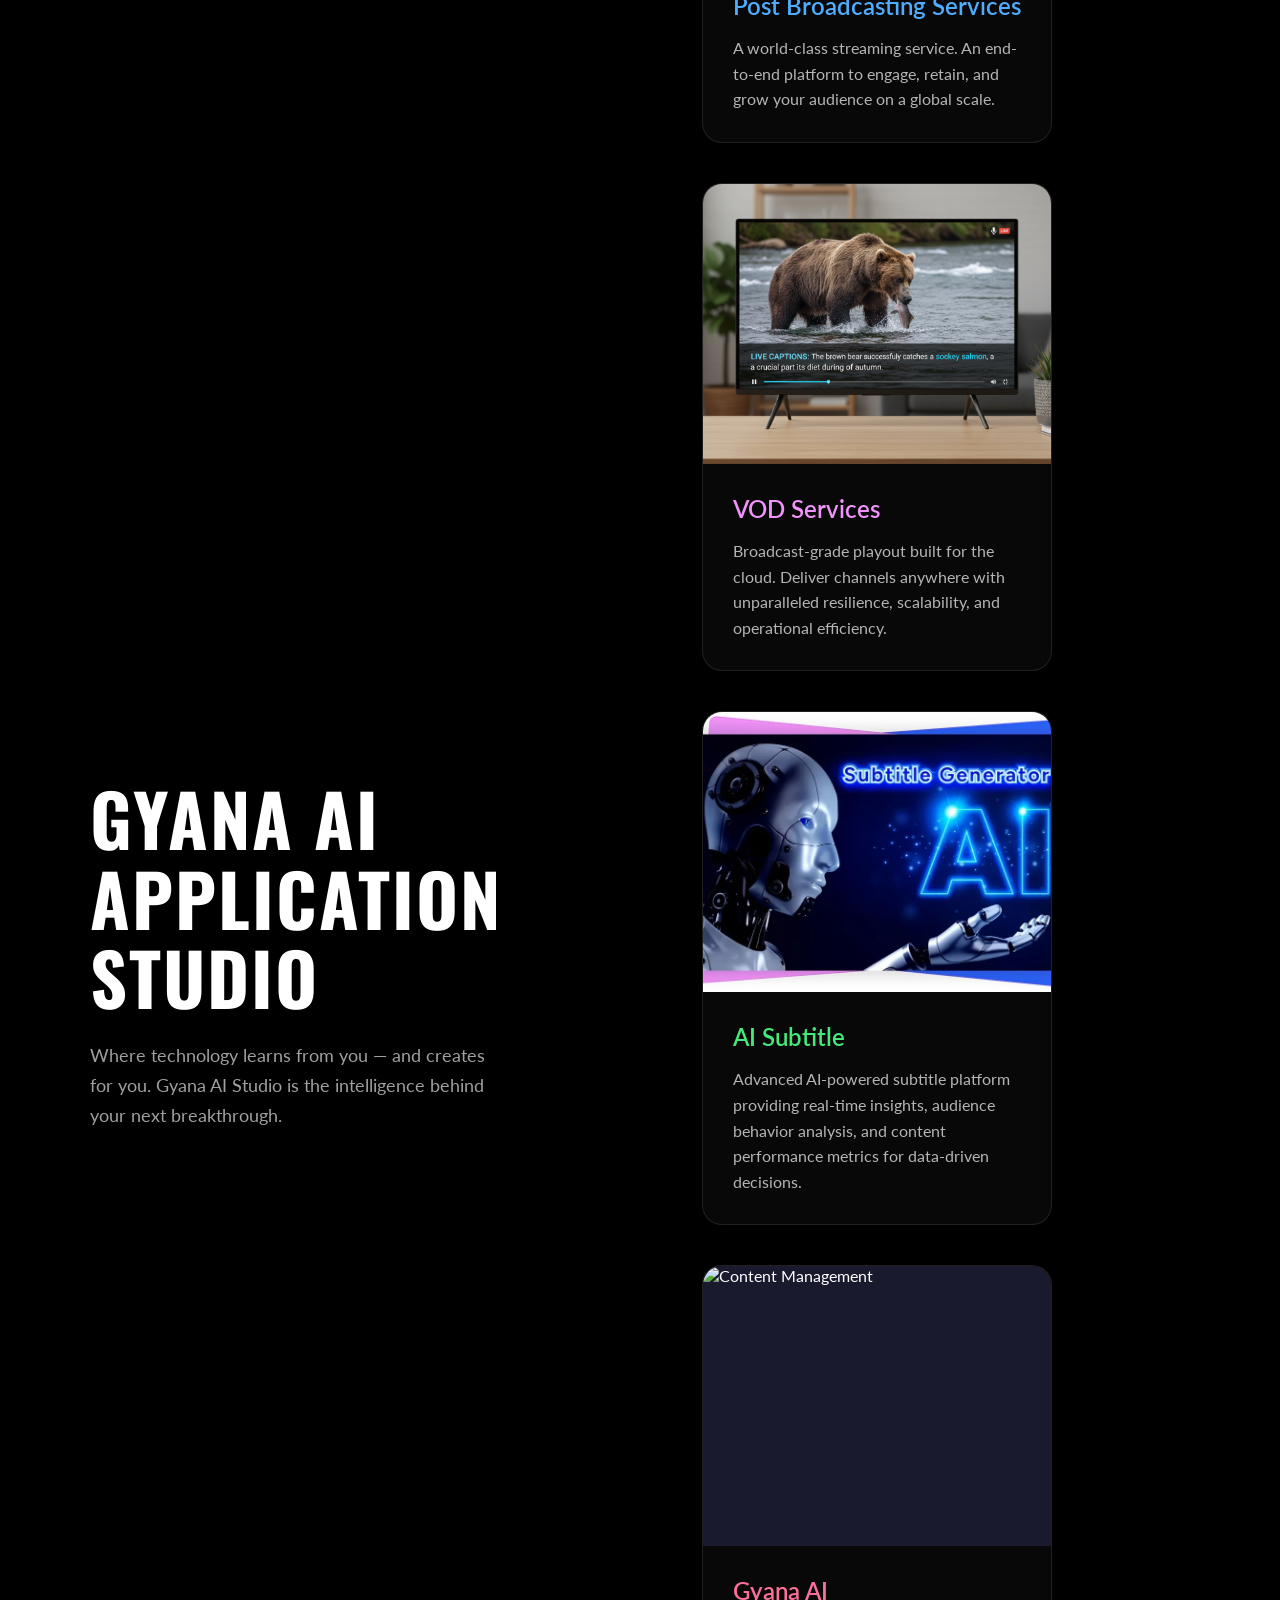
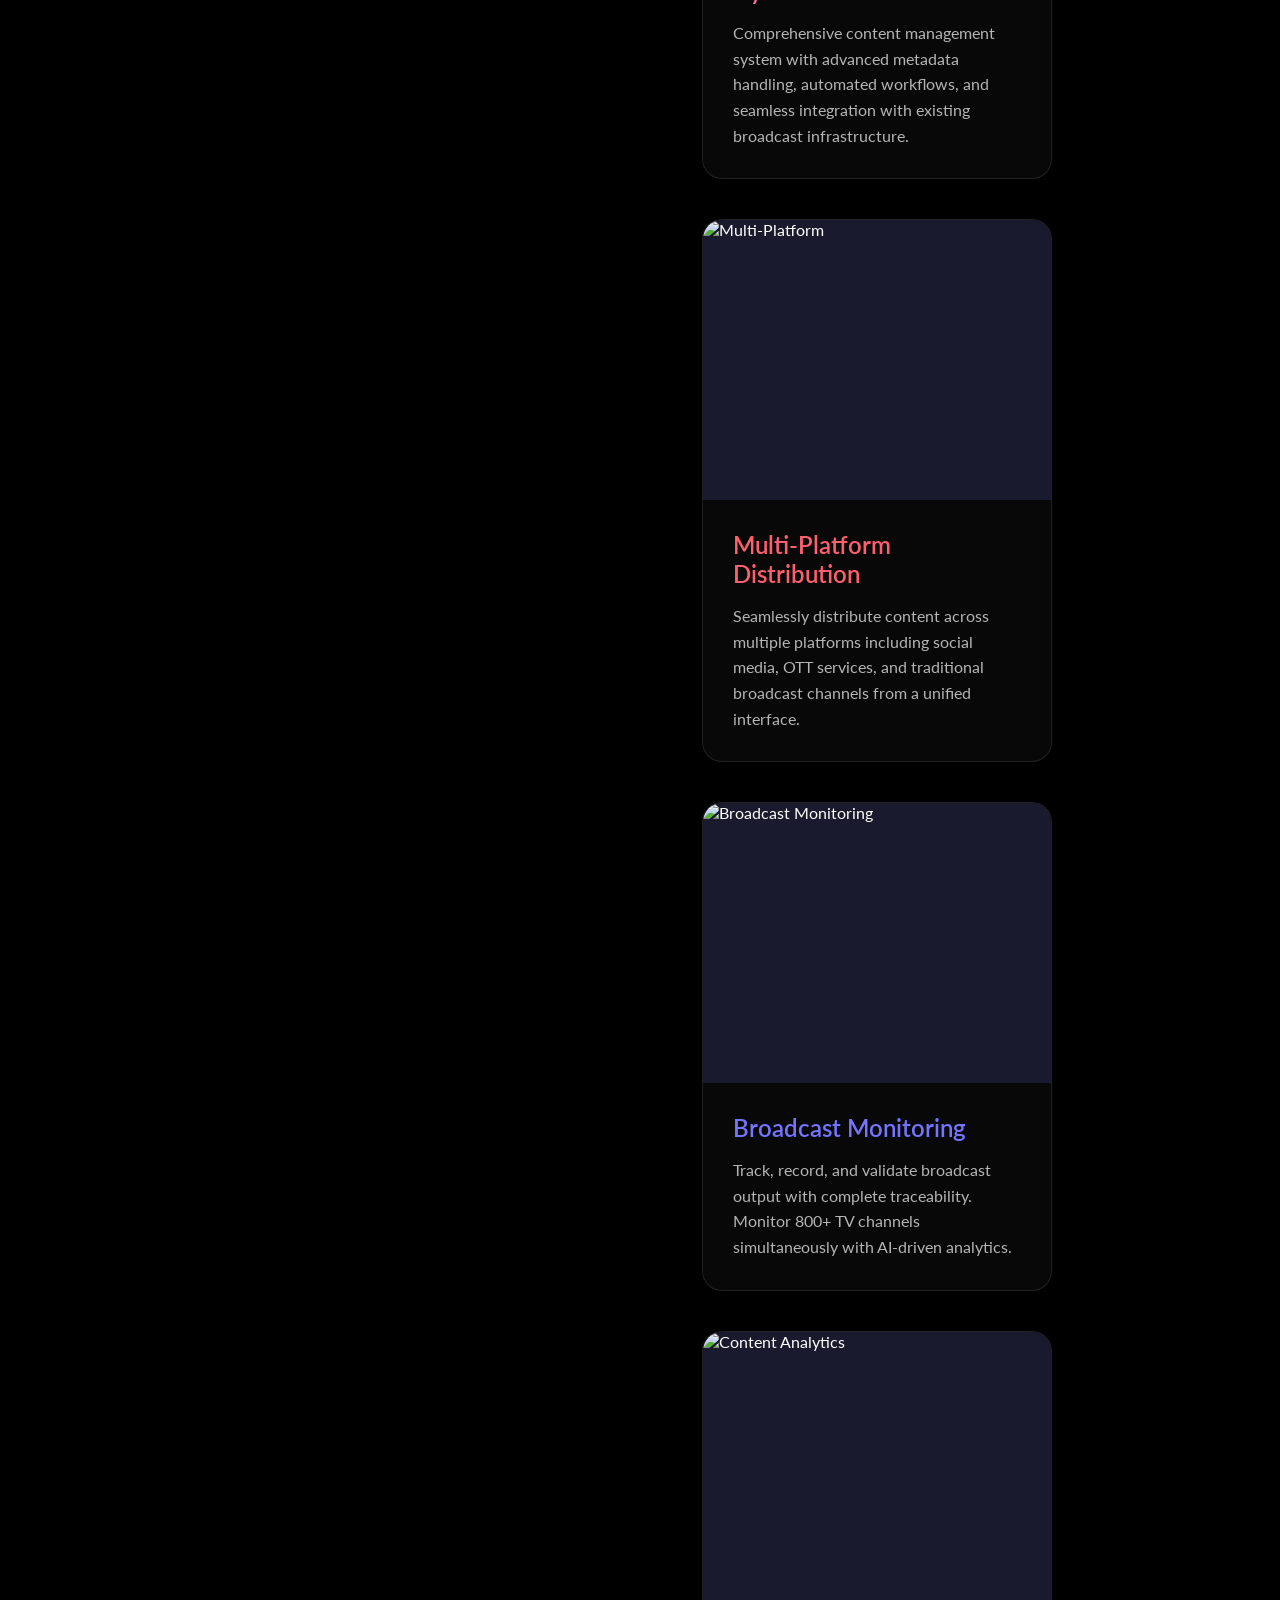
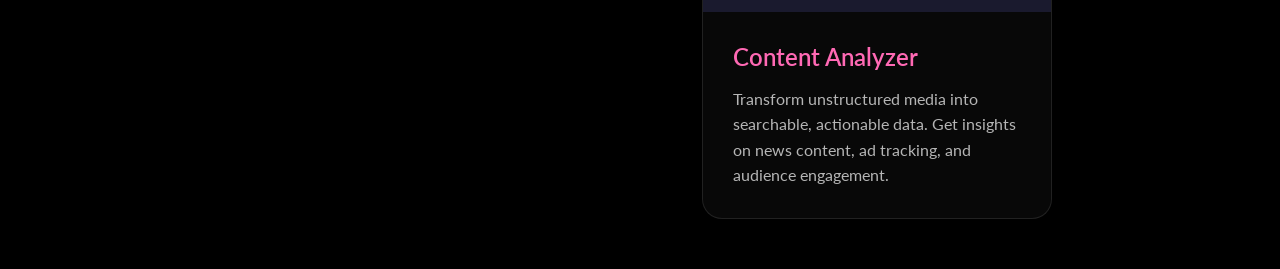
==== commit 7262d189: "Update index.html" ====
--- a/index.html
+++ b/index.html
@@ -93,33 +93,9 @@
                             <h1 class="hero-title">GYANA AI APPLICATION STUDIO</h1>
                         <p class="hero-subtitle">Where technology learns from you — and creates for you. Gyana AI Studio is the intelligence behind your next breakthrough.</p>
                     </div>
-                    <!-- Right Column: Event Video -->
-               <!-- Right Column: Event Video -->
-<div class="hero-image" style="position: relative; width: 100%; max-width: 960px; margin: 0 auto;">
+                    <!-- Right Column: Event Video --
 
   <!-- Wistia Embed Wrapper -->
-  <div class="wistia_responsive_wrapper" style="height:100%;width:100%;position:relative;">
-    <div class="wistia_embed wistia_async_7lnskumv3b seo=true videoFoam=true" style="height:100%;width:100%">&nbsp;</div>
-  </div>
-
-  <!-- Wistia Script -->
-  <script src="https://fast.wistia.com/assets/external/E-v1.js" async></script>
-
-  <!-- Autoplay / Mute / Loop Configuration -->
-  <script>
-    window._wq = window._wq || [];
-    _wq.push({
-      id: "7lnskumv3b", // your video ID
-      onReady: function(video) {
-        video.play();        // autoplay
-        video.mute();        // mute for autoplay compatibility
-        video.loop(true);    // loop
-      }
-    });
-  </script>
-
-</div>
-
 
         <div class="page-break">
             <div class="page-break-line"></div>
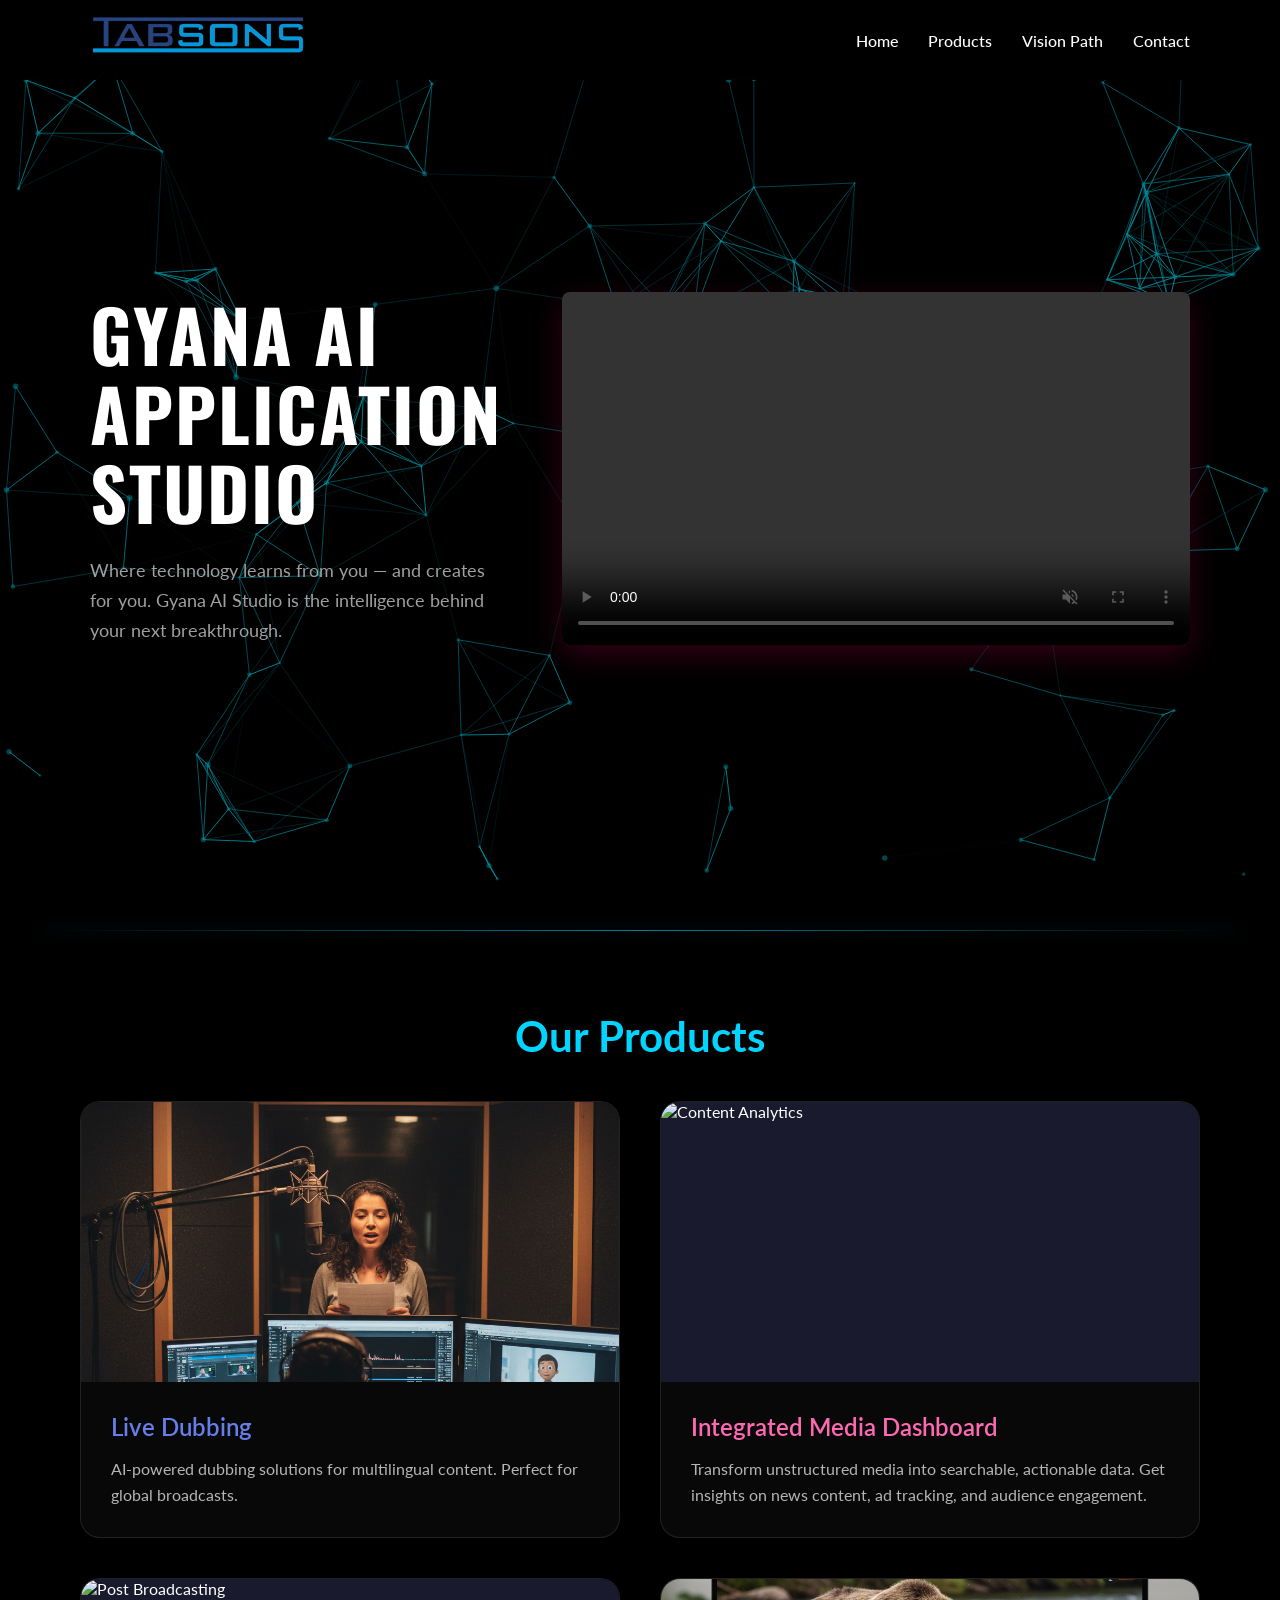
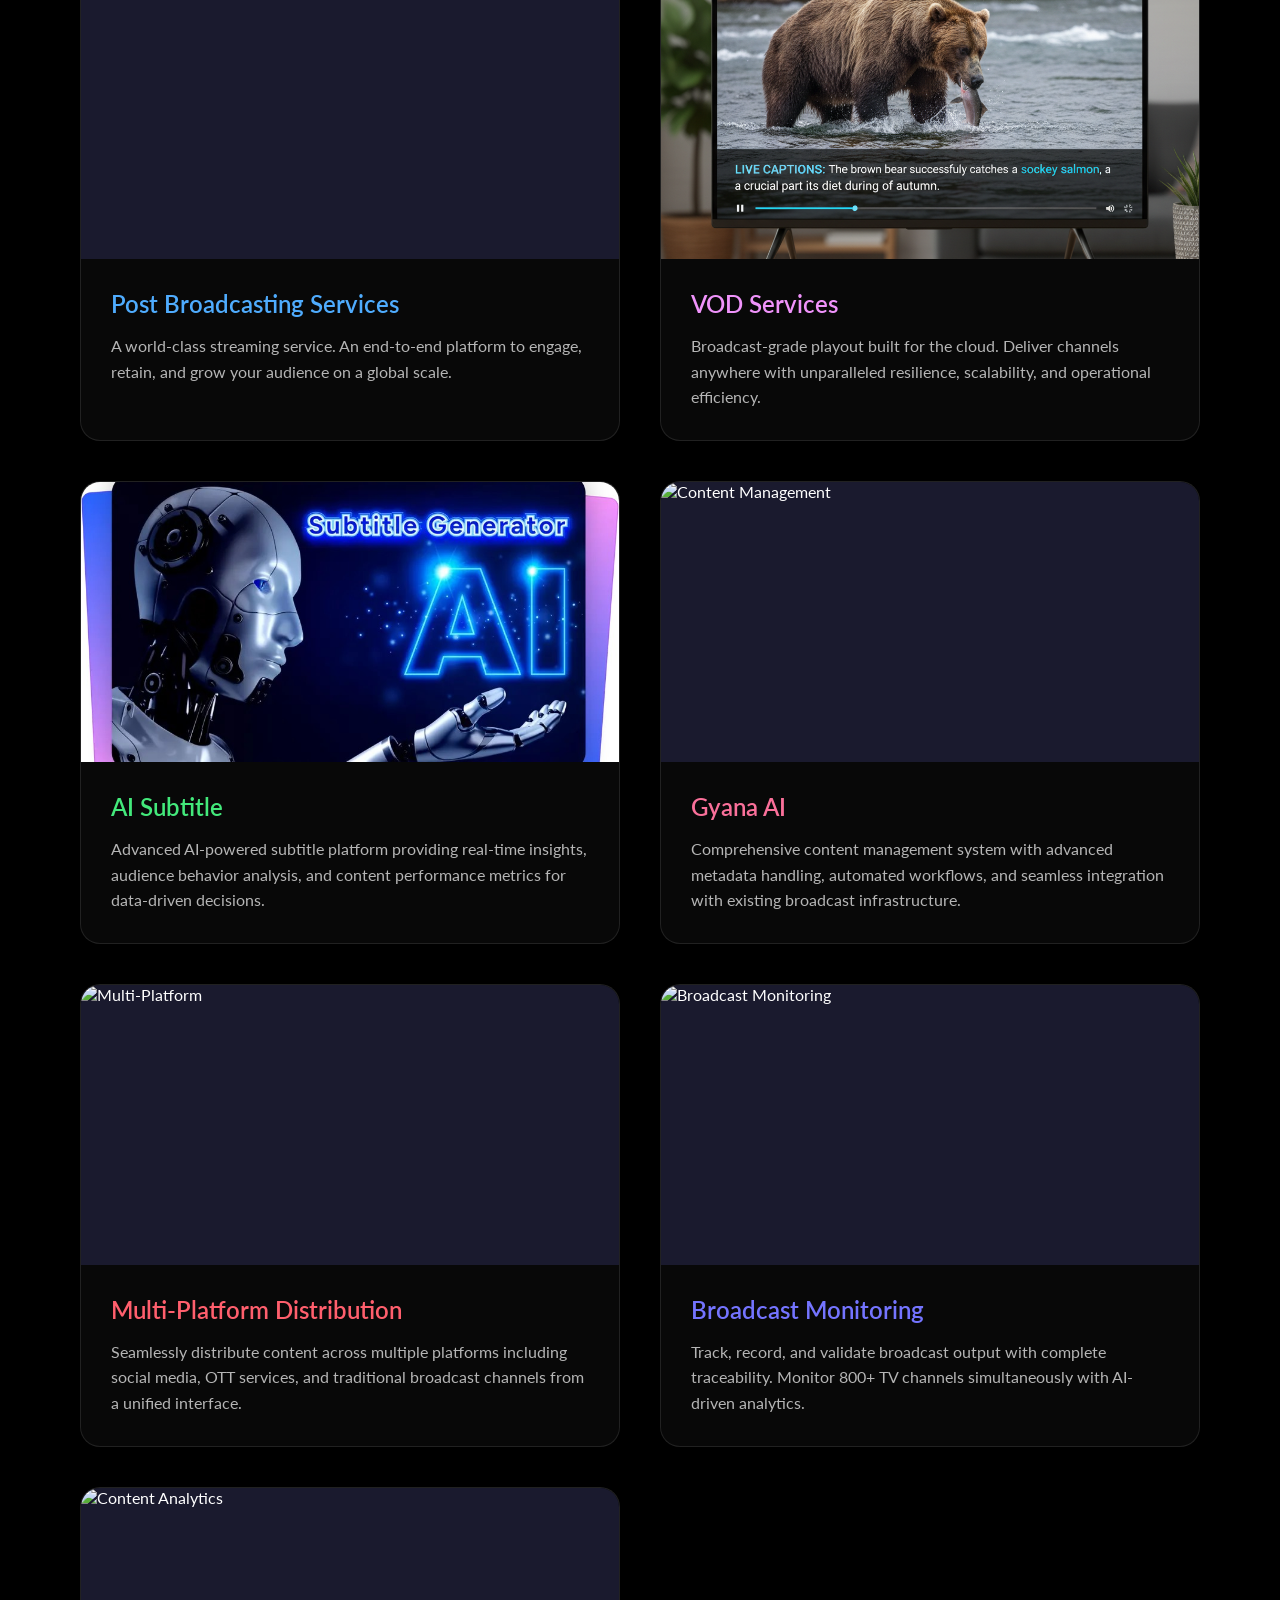
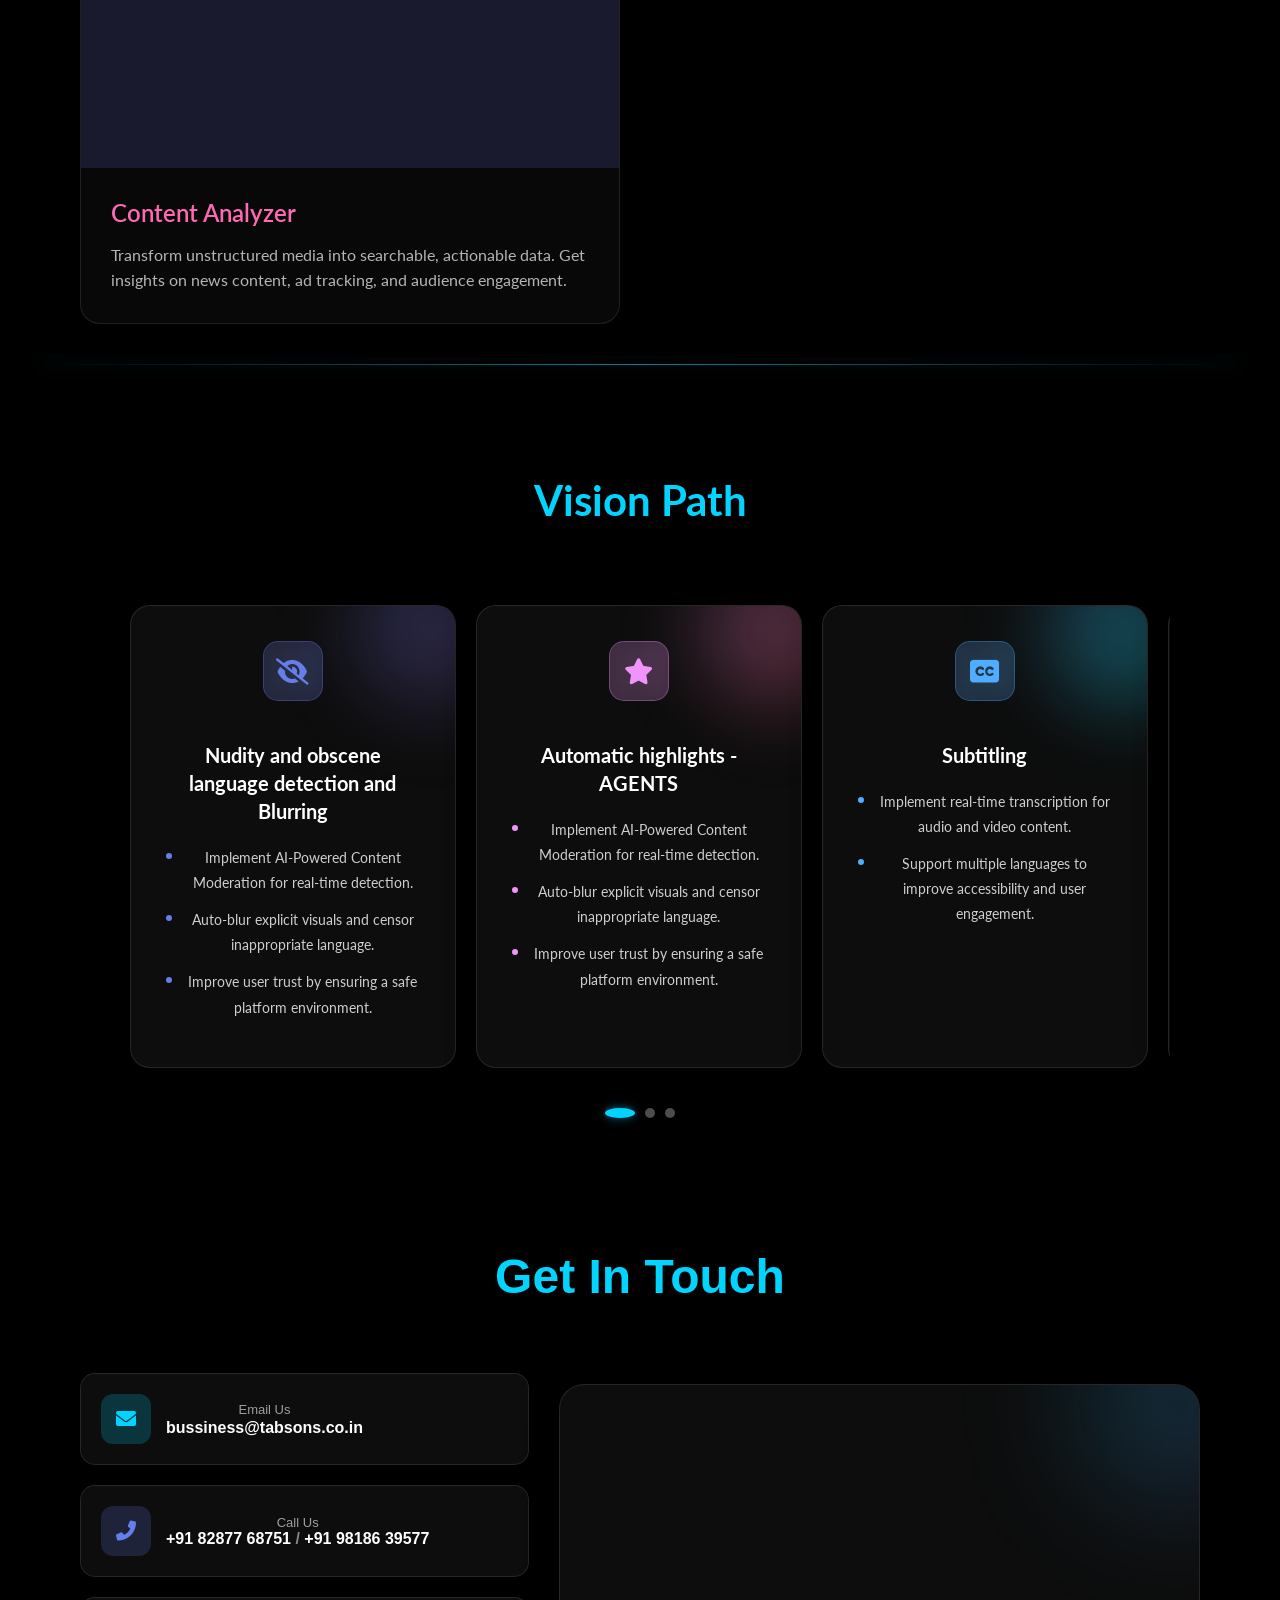
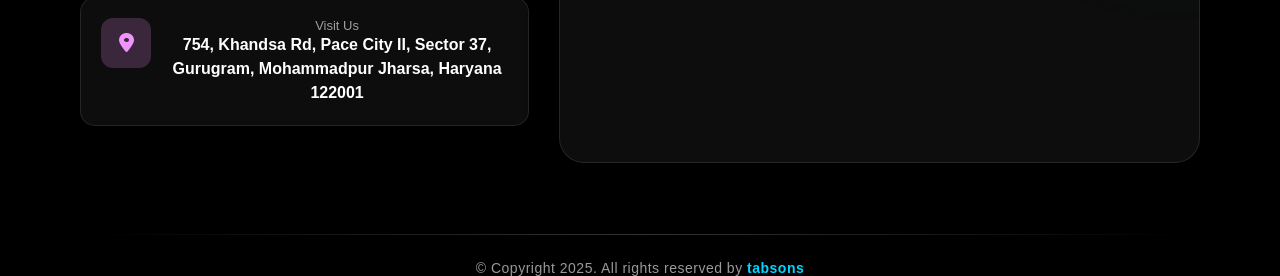
==== commit c48345e6: "Update index.html" ====
--- a/index.html
+++ b/index.html
@@ -93,9 +93,17 @@
                             <h1 class="hero-title">GYANA AI APPLICATION STUDIO</h1>
                         <p class="hero-subtitle">Where technology learns from you — and creates for you. Gyana AI Studio is the intelligence behind your next breakthrough.</p>
                     </div>
-                    <!-- Right Column: Event Video --
-
-  <!-- Wistia Embed Wrapper -->
+                 <!-- Right Column: Event Video -->
+                    <div class="hero-image">
+                        <video id="heroVideo" 
+                               src="https://abhay-tabsons.wistia.com/medias/7lnskumv3b?embedType=web_component&seo=true&videoWidth=960"
+                               autoplay loop muted playsinline controls 
+                               class="hero-video">
+                        </video>
+                    </div>
+                </div>
+            </div>
+        </section>
 
         <div class="page-break">
             <div class="page-break-line"></div>
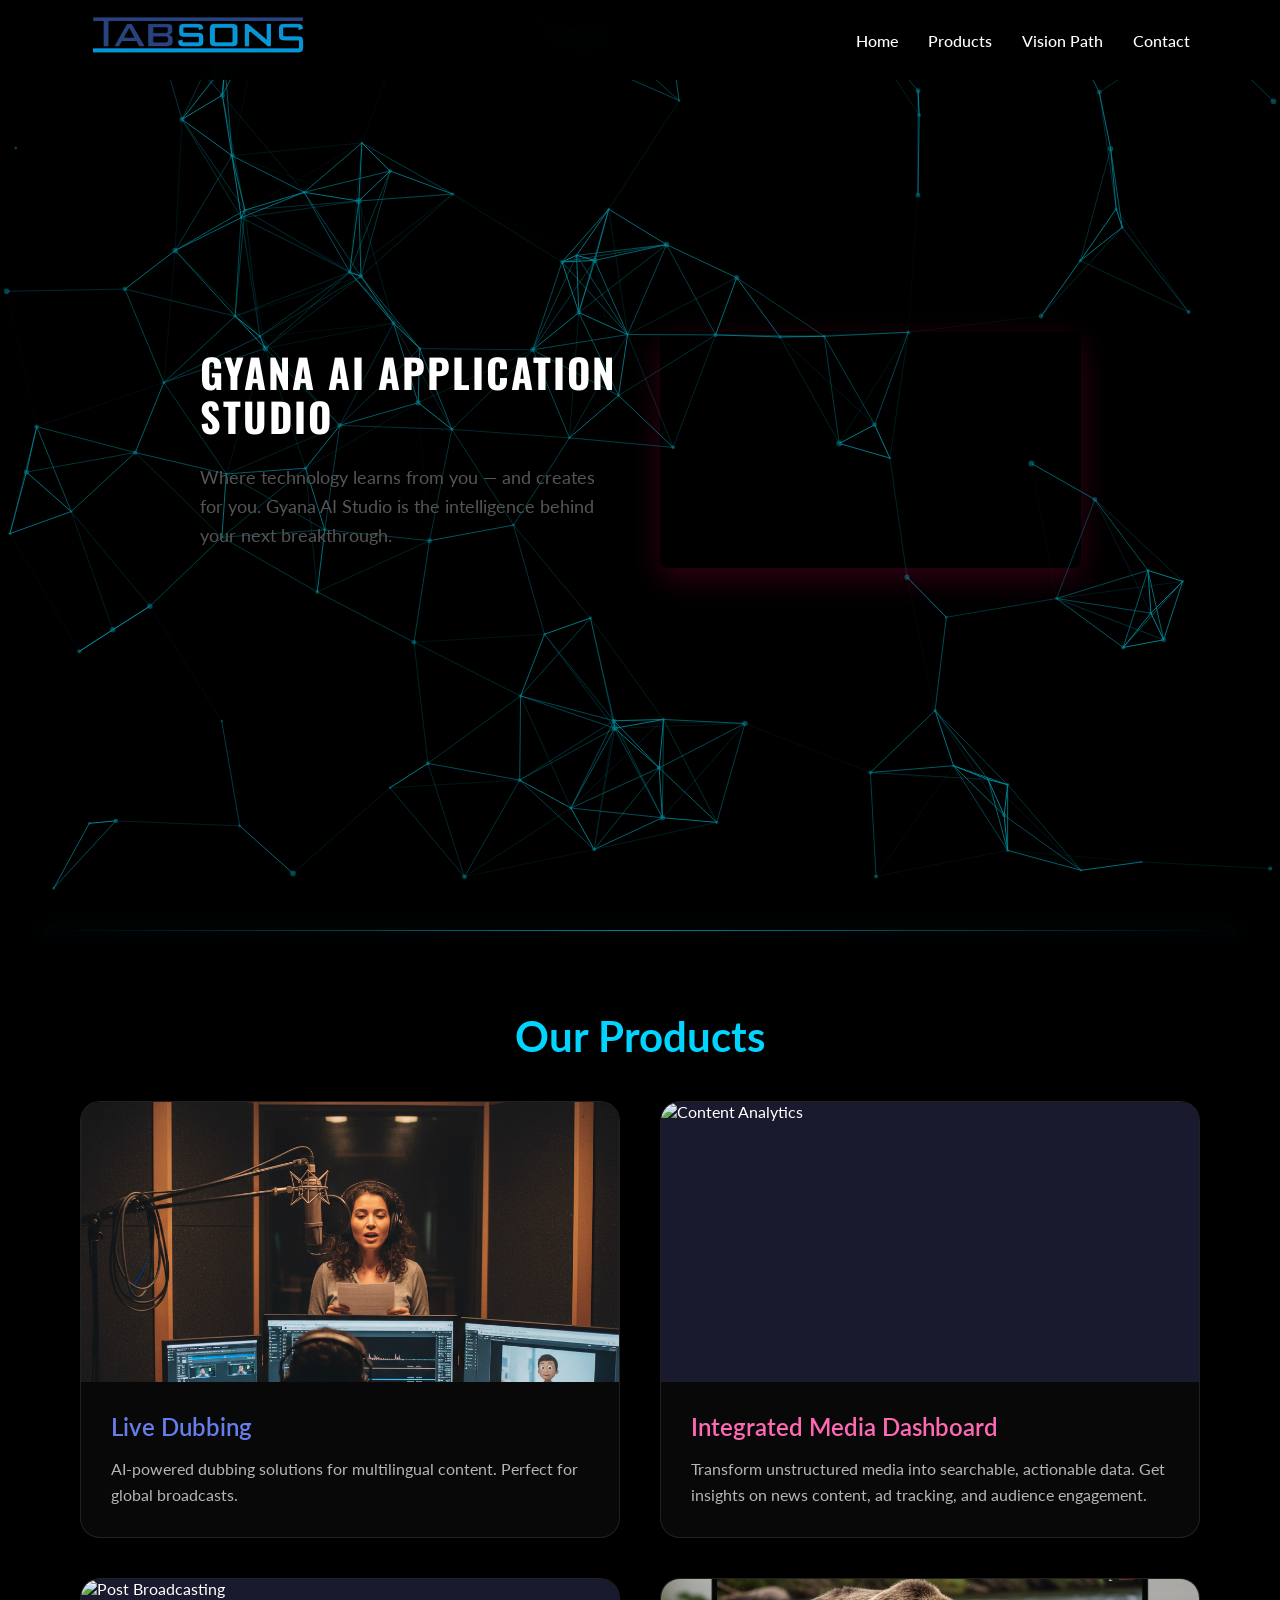
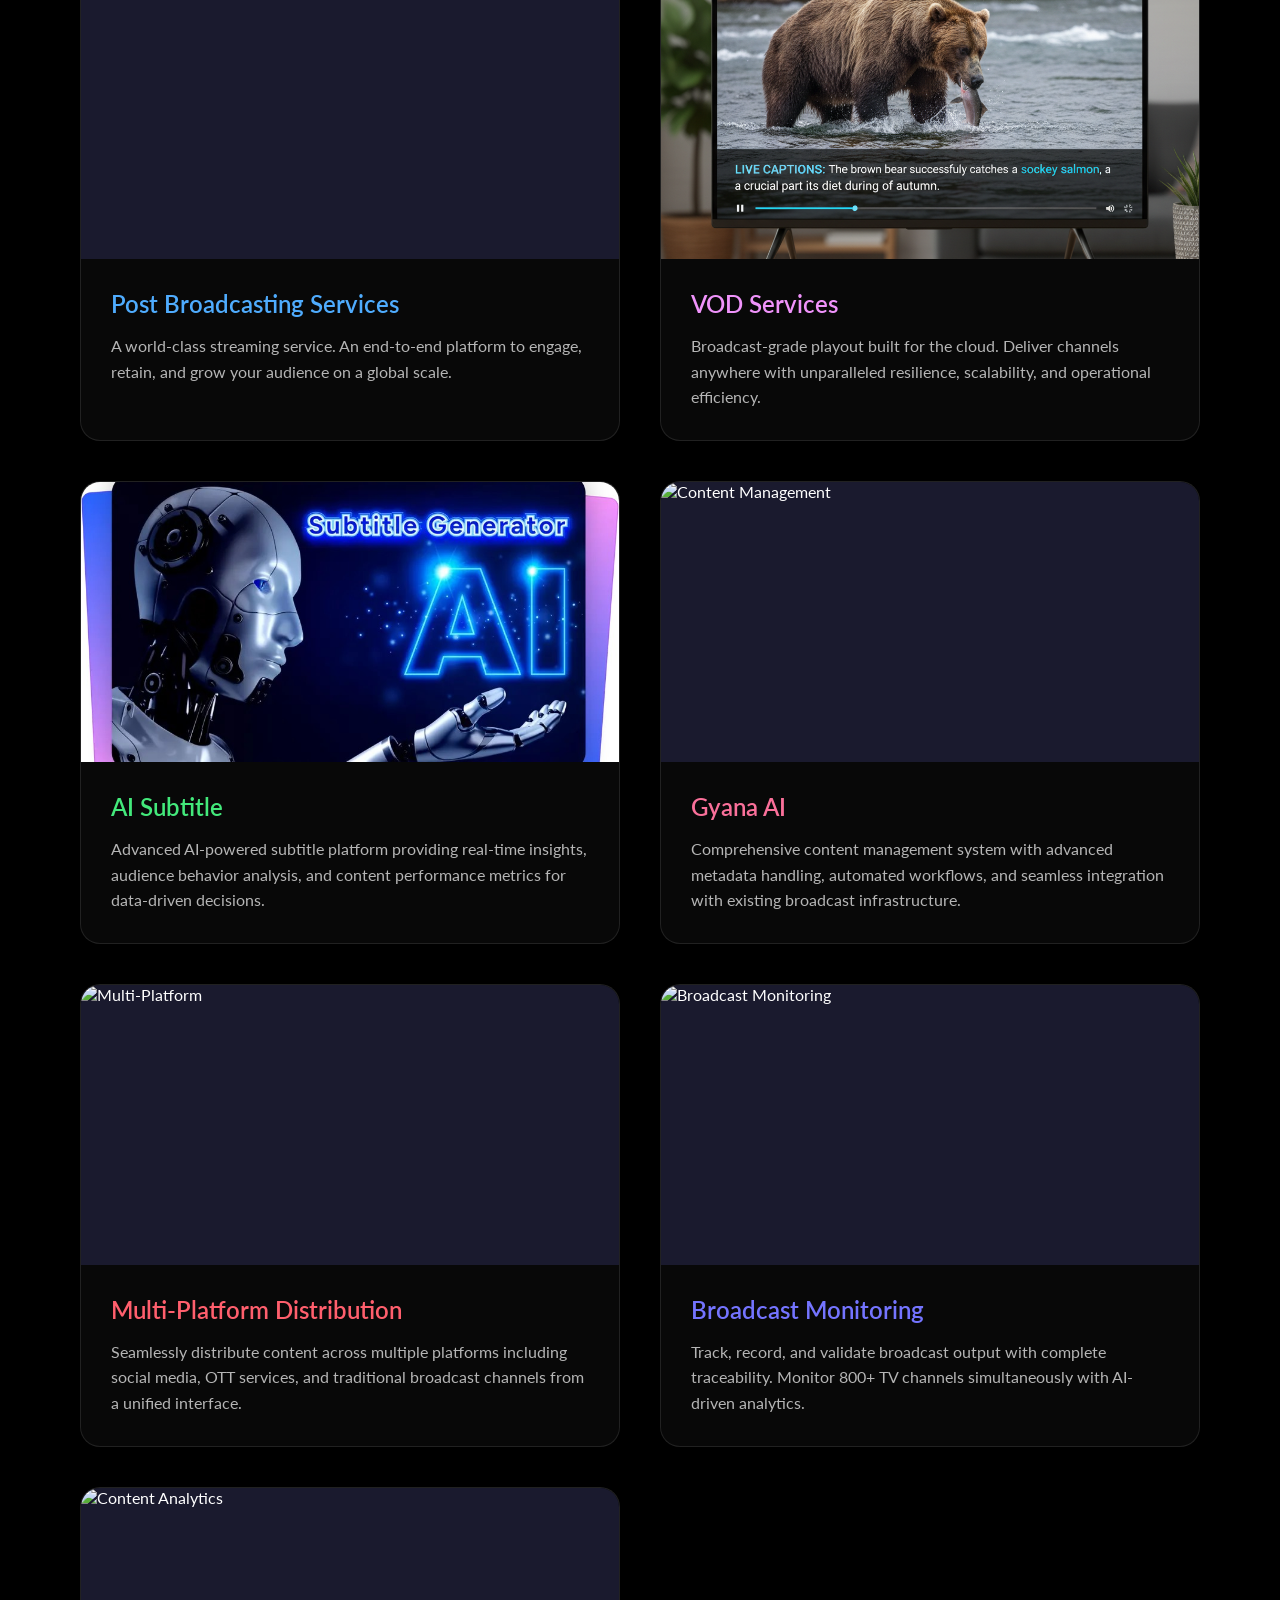
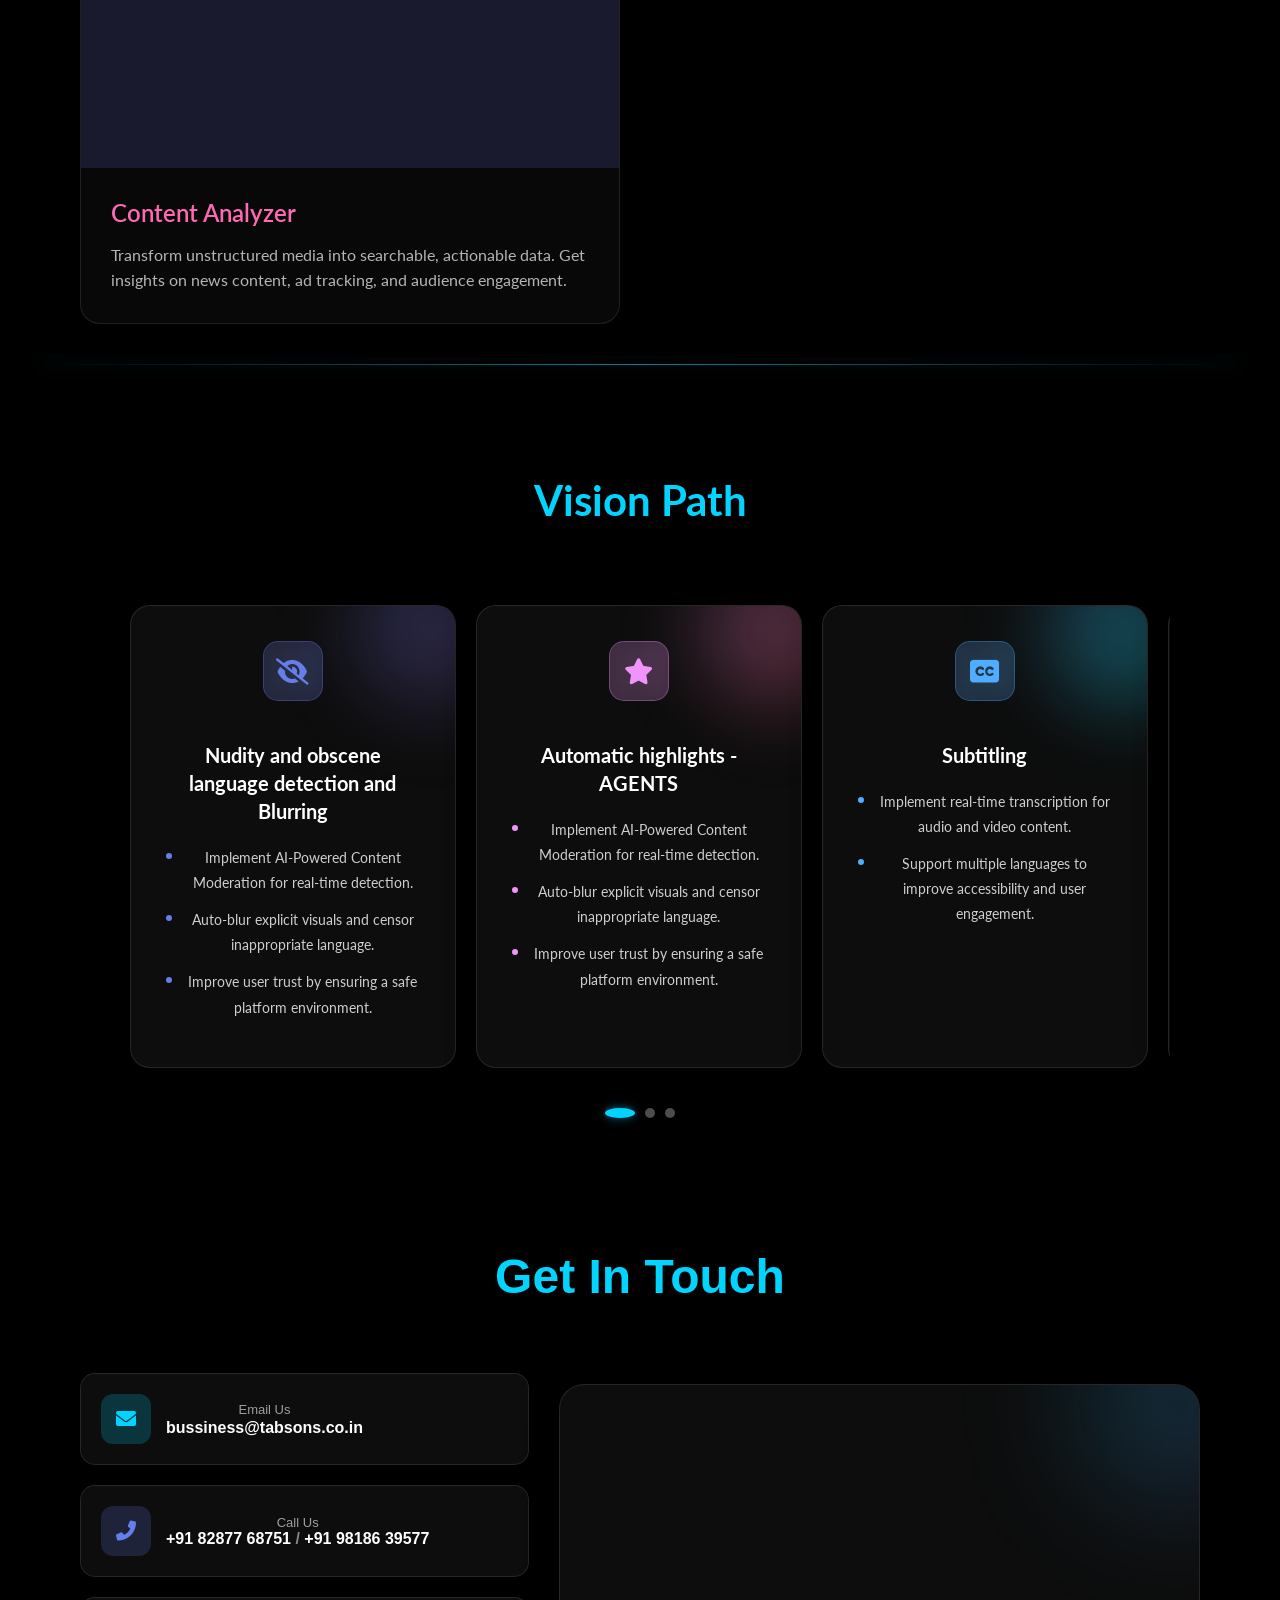
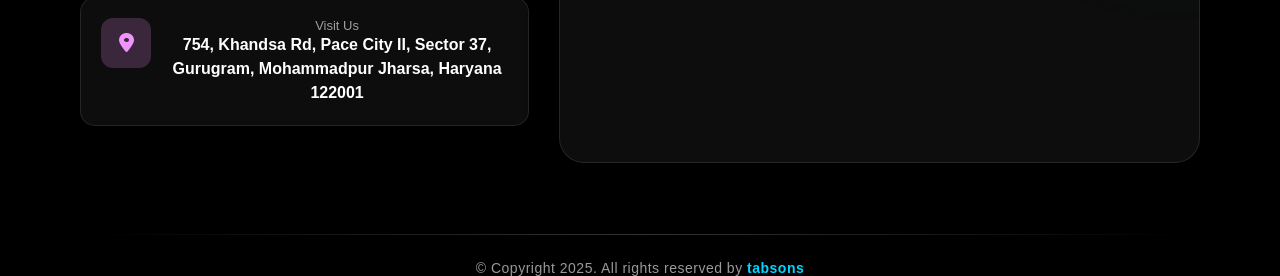
==== commit 8cbd36ee: "Update index.html" ====
--- a/index.html
+++ b/index.html
@@ -85,25 +85,44 @@
 
     <main>
         <!-- HERO SECTION -->
-        <section id="hero">
-            <div class="container">
-                <div class="hero-layout">
-                    <!-- Left Column: Text -->
-                    <div class="hero-content">
-                            <h1 class="hero-title">GYANA AI APPLICATION STUDIO</h1>
-                        <p class="hero-subtitle">Where technology learns from you — and creates for you. Gyana AI Studio is the intelligence behind your next breakthrough.</p>
-                    </div>
-                 <!-- Right Column: Event Video -->
-                    <div class="hero-image">
-                        <video id="heroVideo" 
-                               src="https://abhay-tabsons.wistia.com/medias/7lnskumv3b?embedType=web_component&seo=true&videoWidth=960"
-                               autoplay loop muted playsinline controls 
-                               class="hero-video">
-                        </video>
-                    </div>
-                </div>
-            </div>
+        <section id="hero" style="padding: 60px 0;">
+          <div class="container" style="max-width:1200px; margin:0 auto;">
+              <div class="hero-layout" 
+                  style="display:flex; align-items:center; justify-content:space-between; gap:40px; flex-wrap:wrap;">
+
+                  <!-- Left Column -->
+                  <div class="hero-content" style="flex:1; min-width:280px;">
+                      <h1 class="hero-title" style="font-size:40px; font-weight:700; margin-bottom:20px;">
+                          GYANA AI APPLICATION STUDIO
+                      </h1>
+                      <p class="hero-subtitle" style="font-size:18px; line-height:1.6; color:#555;">
+                          Where technology learns from you — and creates for you. 
+                          Gyana AI Studio is the intelligence behind your next breakthrough.
+                      </p>
+                  </div>
+
+                  <!-- Right Column: Vimeo Video -->
+                  <div class="hero-video" style="flex:1; min-width:280px;">
+                      <div class="video-wrapper" 
+                          style="position:relative; padding-top:56.25%; width:100%;">
+                          
+                          <iframe 
+                              src="https://player.vimeo.com/video/1142024161?badge=0&autopause=0&player_id=0&app_id=58479&autoplay=1&loop=1&muted=1"
+                              frameborder="0"
+                              allow="autoplay; fullscreen; picture-in-picture; clipboard-write; encrypted-media; web-share"
+                              referrerpolicy="strict-origin-when-cross-origin"
+                              title="hero-vid"
+                              style="position:absolute; top:0; left:0; width:100%; height:100%; border:0;">
+                          </iframe>
+
+                      </div>
+                  </div>
+
+              </div>
+          </div>
         </section>
+
+        <script src="https://player.vimeo.com/api/player.js"></script>
 
         <div class="page-break">
             <div class="page-break-line"></div>
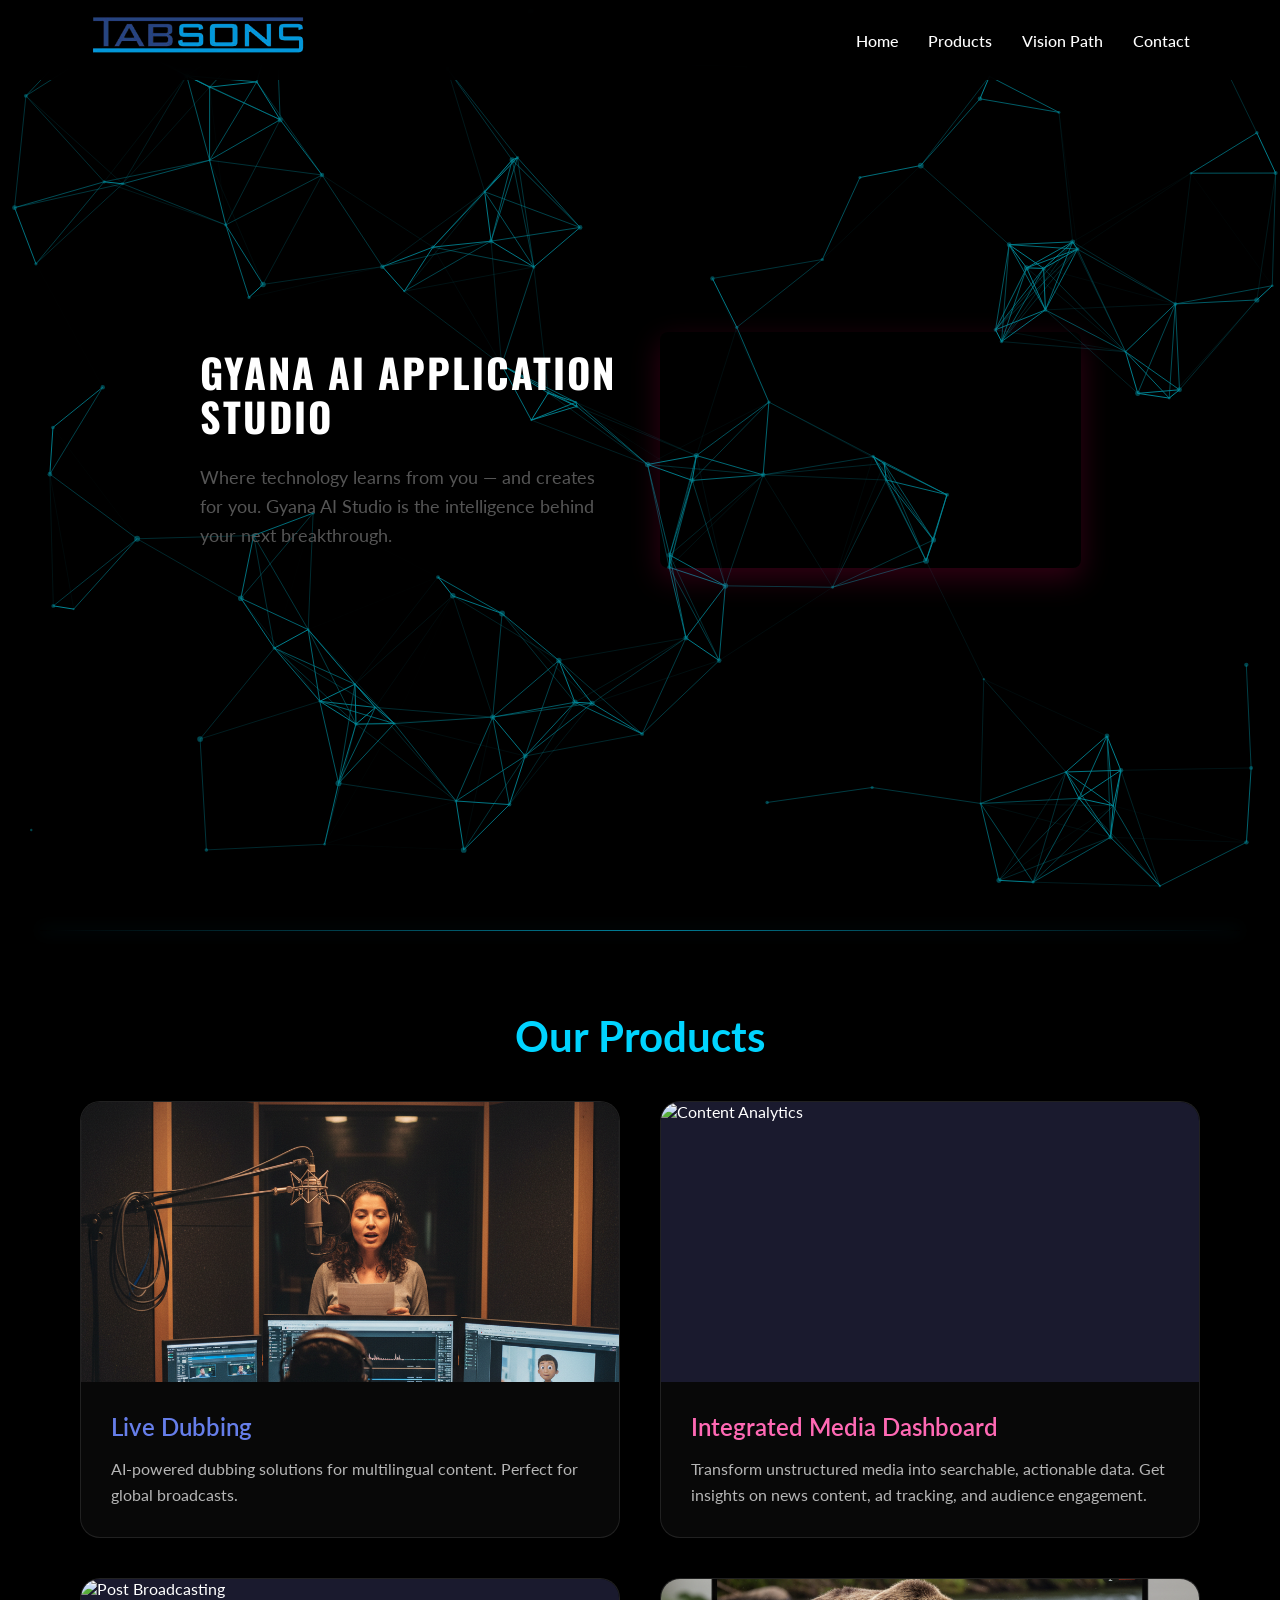
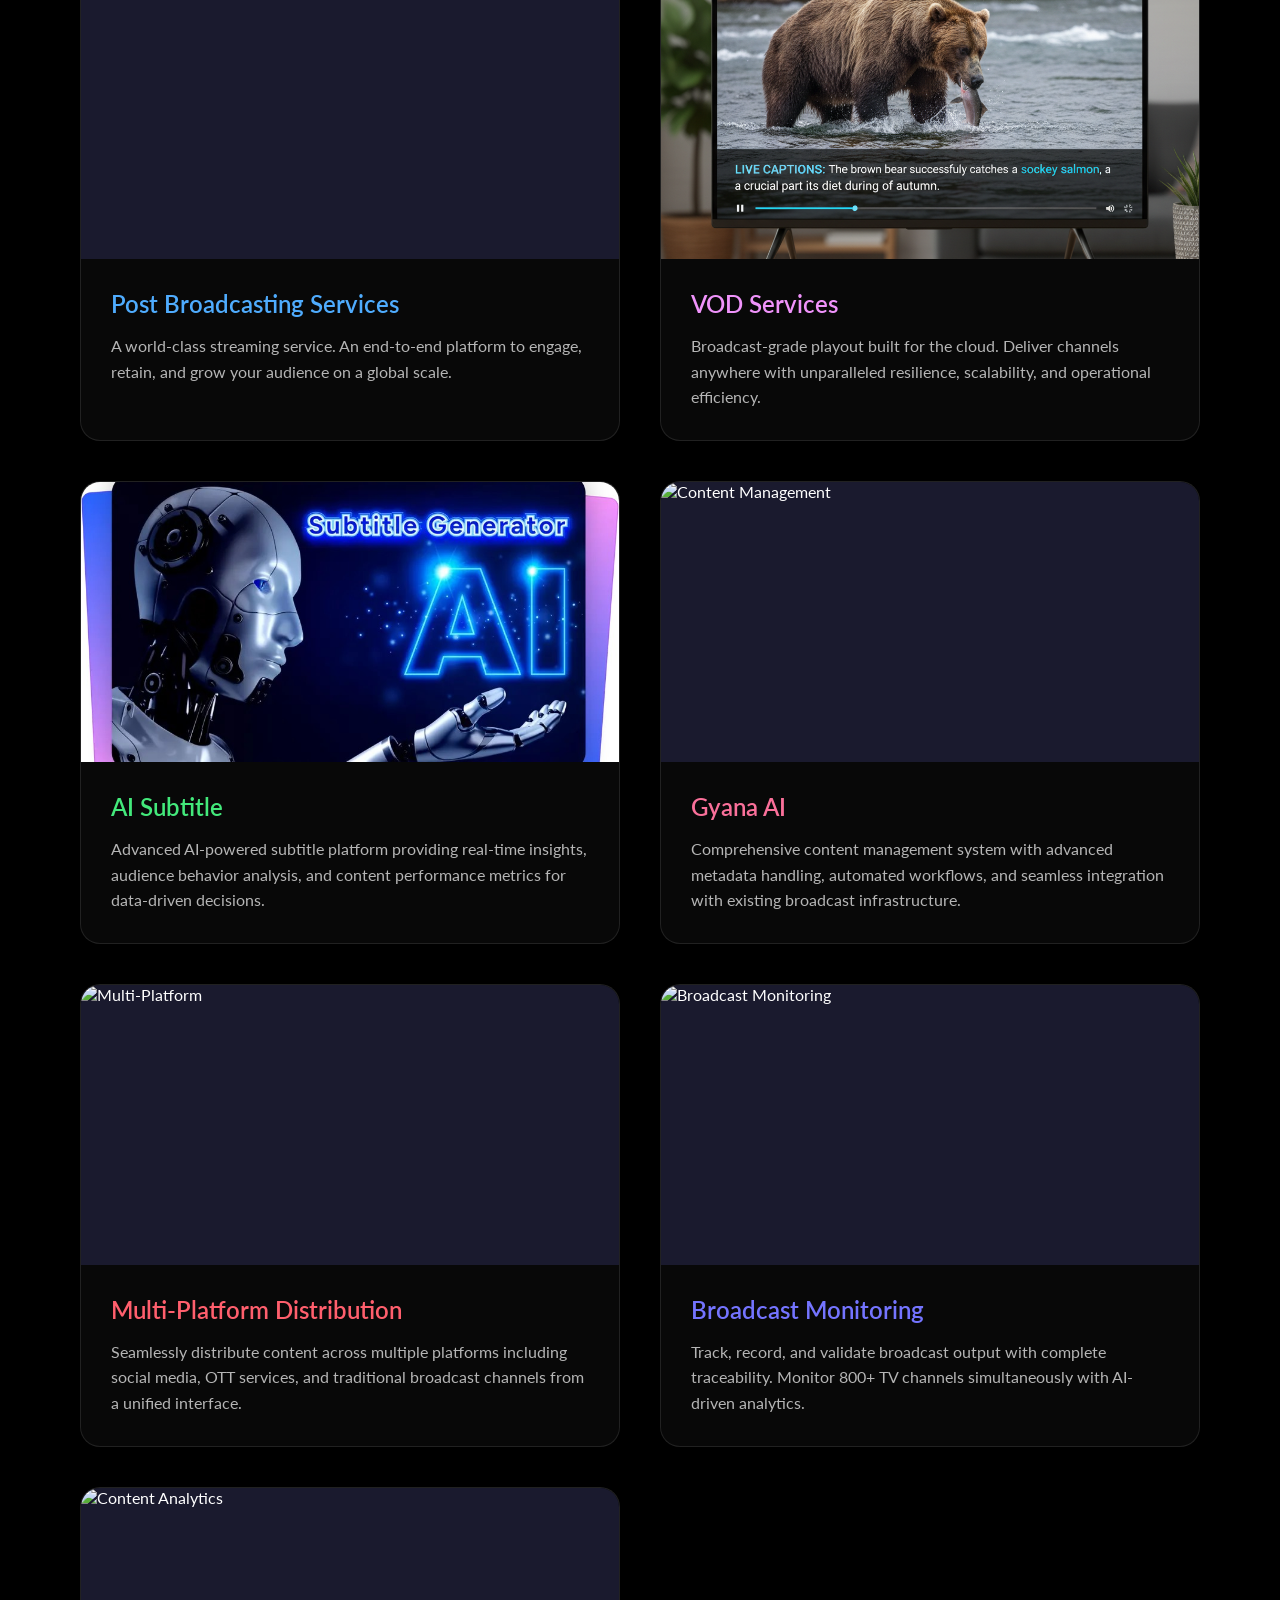
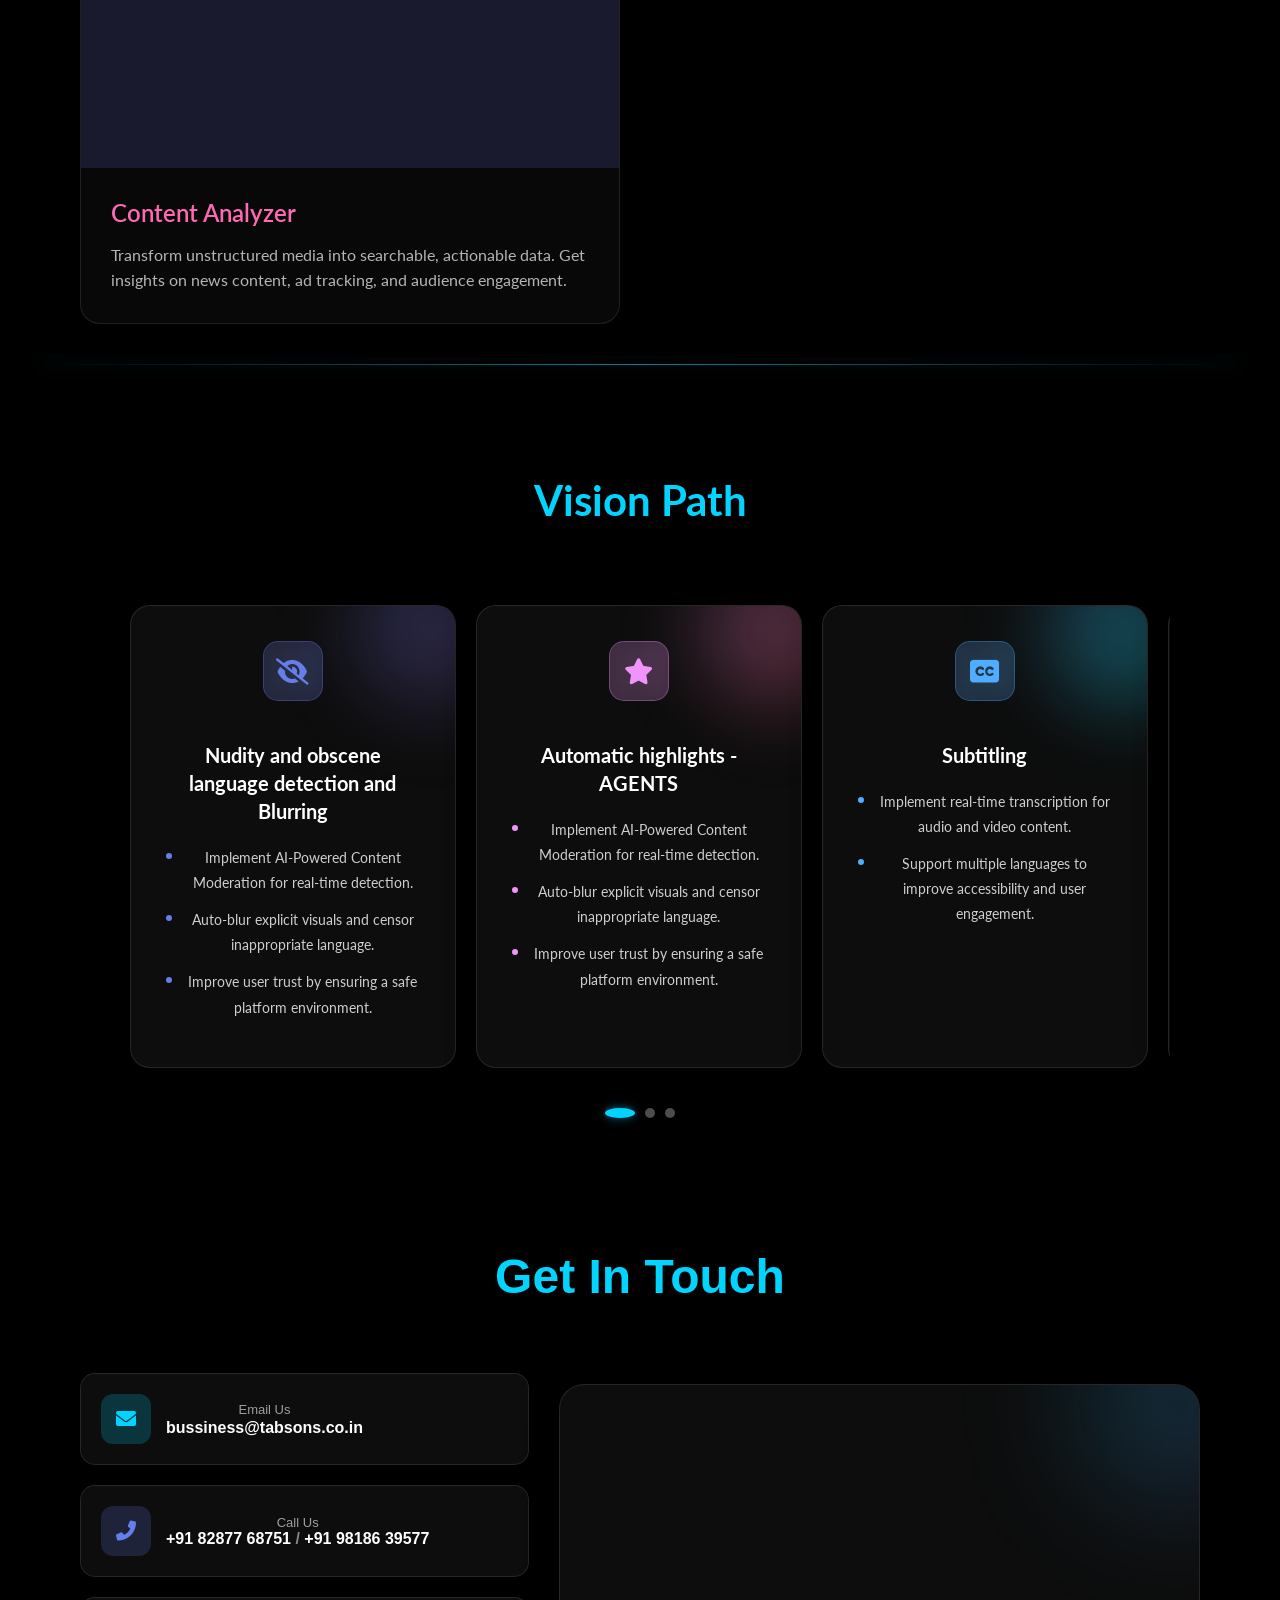
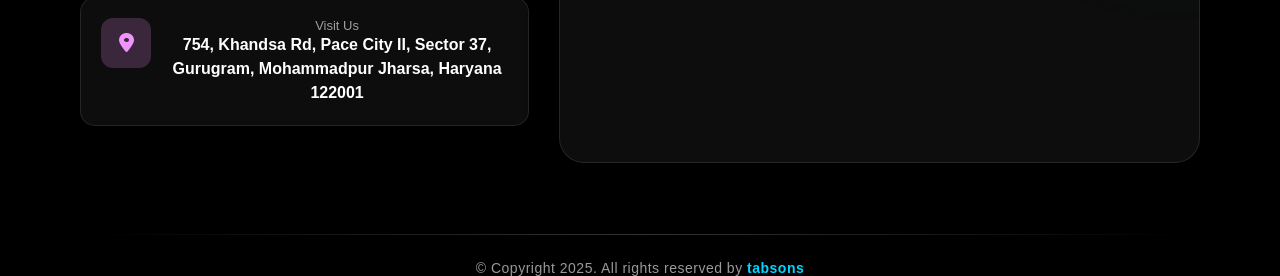
==== commit 986020fc: "Update index.html" ====
--- a/index.html
+++ b/index.html
@@ -107,12 +107,12 @@
                           style="position:relative; padding-top:56.25%; width:100%;">
                           
                           <iframe 
-                              src="https://player.vimeo.com/video/1142024161?badge=0&autopause=0&player_id=0&app_id=58479&autoplay=1&loop=1&muted=1"
-                              frameborder="0"
-                              allow="autoplay; fullscreen; picture-in-picture; clipboard-write; encrypted-media; web-share"
-                              referrerpolicy="strict-origin-when-cross-origin"
-                              title="hero-vid"
-                              style="position:absolute; top:0; left:0; width:100%; height:100%; border:0;">
+                            src="https://player.vimeo.com/video/1142056584?badge=0&autopause=0&player_id=0&app_id=58479&autoplay=1&loop=1&muted=1"
+                            frameborder="0"
+                            allow="autoplay; fullscreen; picture-in-picture; clipboard-write; encrypted-media; web-share"
+                            referrerpolicy="strict-origin-when-cross-origin"
+                            title="gyana-video"
+                            style="position:absolute; top:0; left:0; width:100%; height:100%; border:0;">
                           </iframe>
 
                       </div>
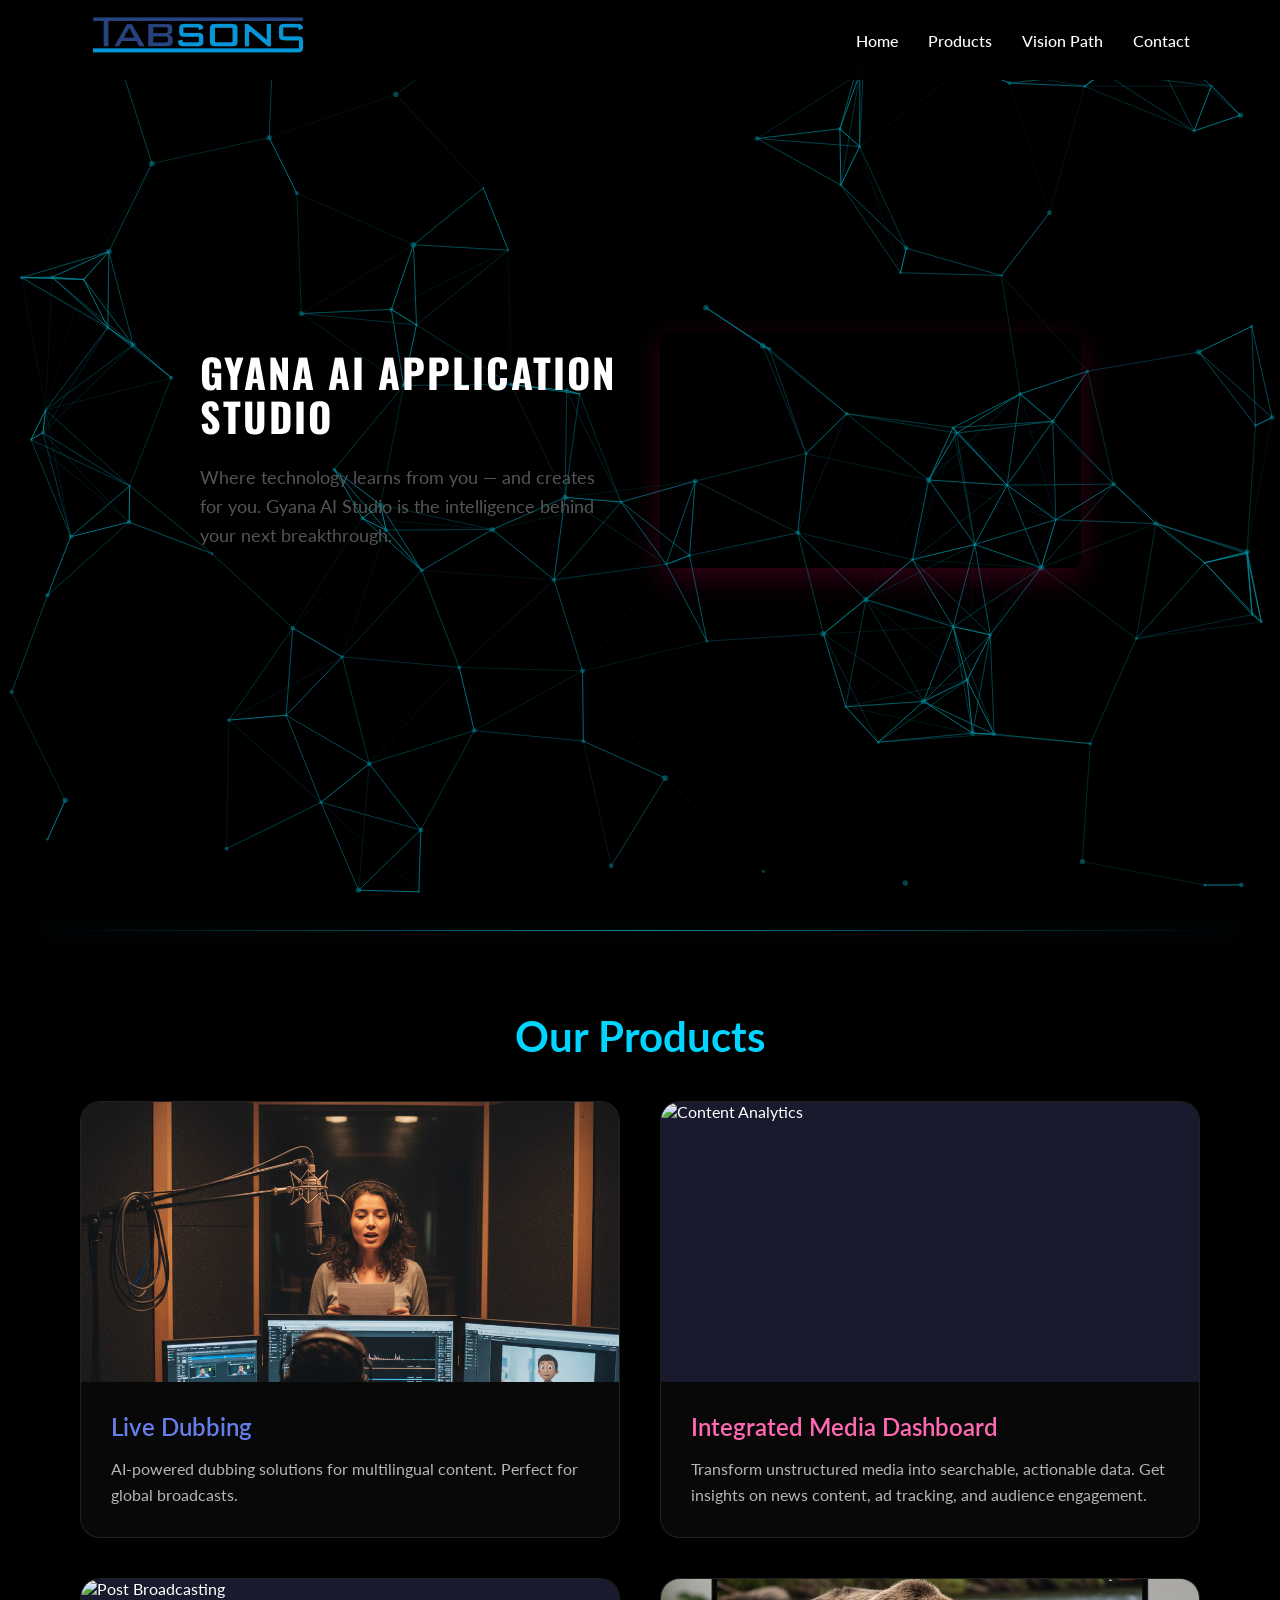
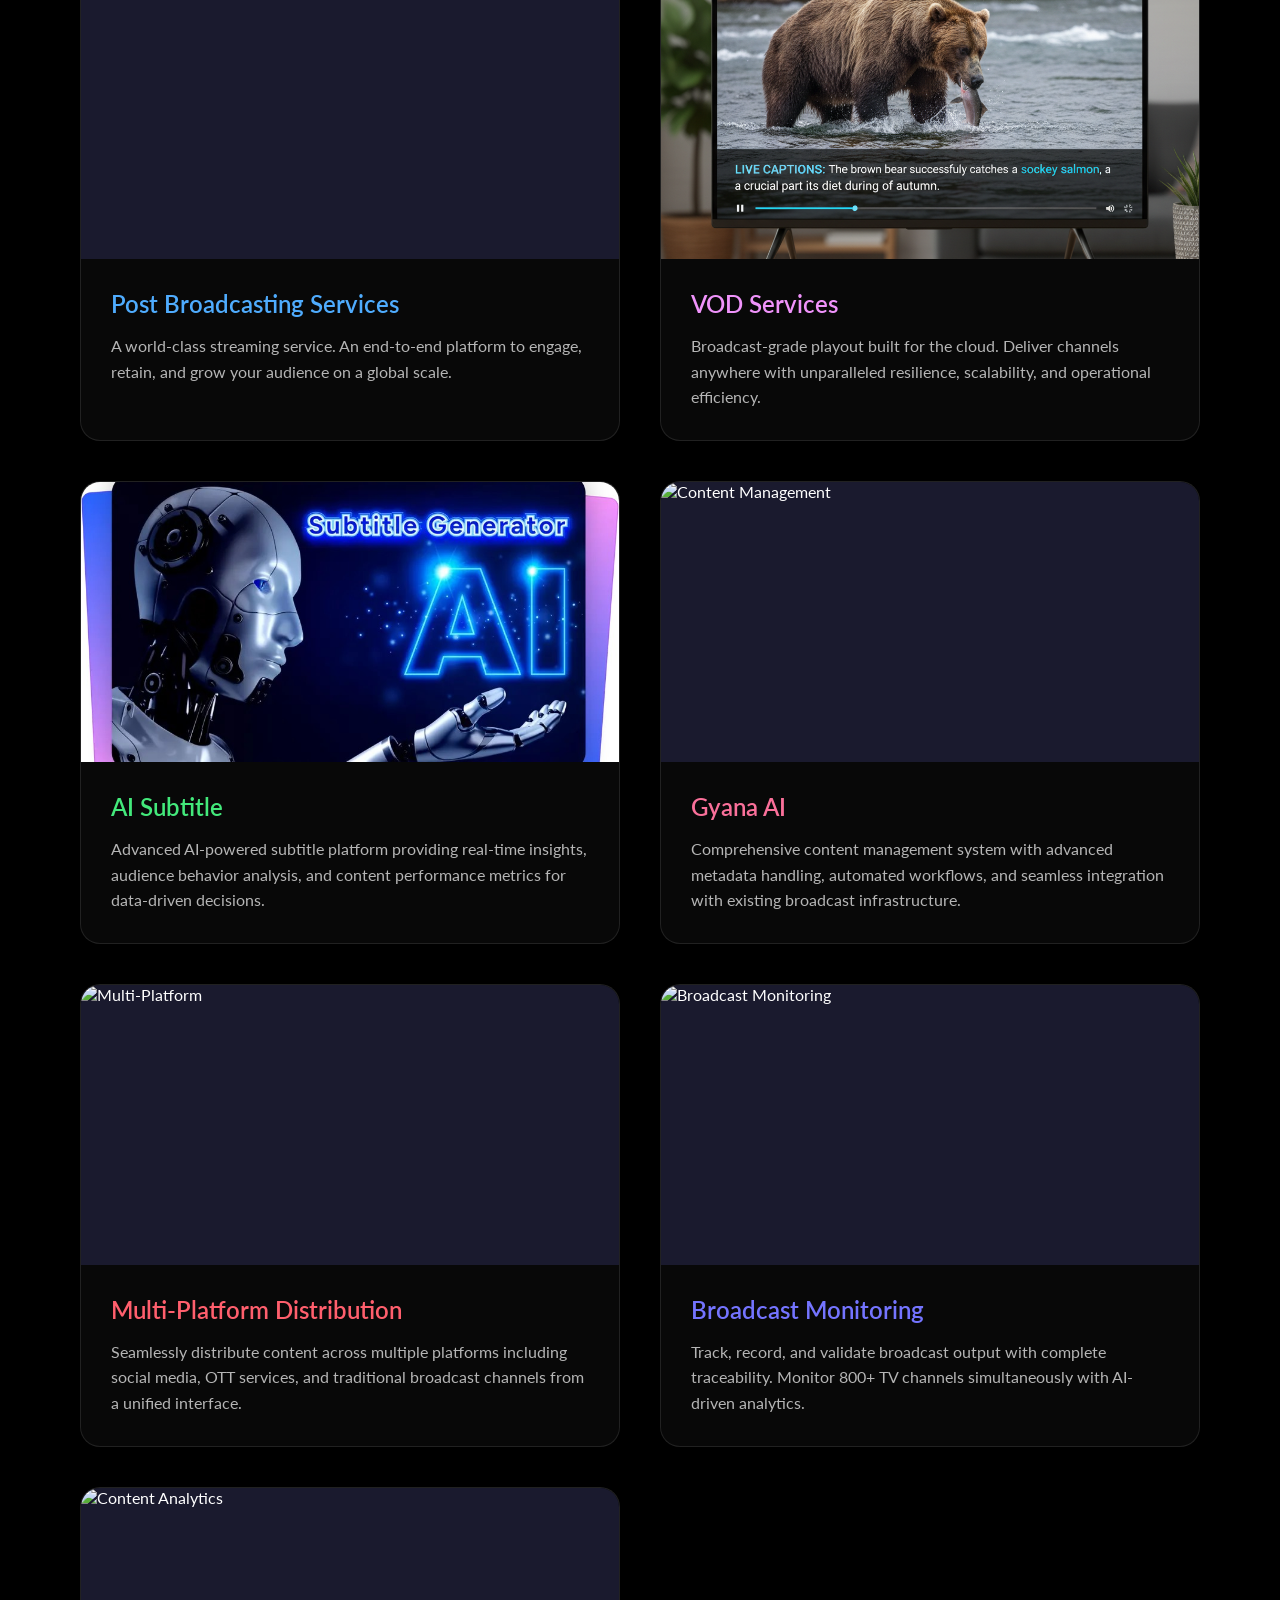
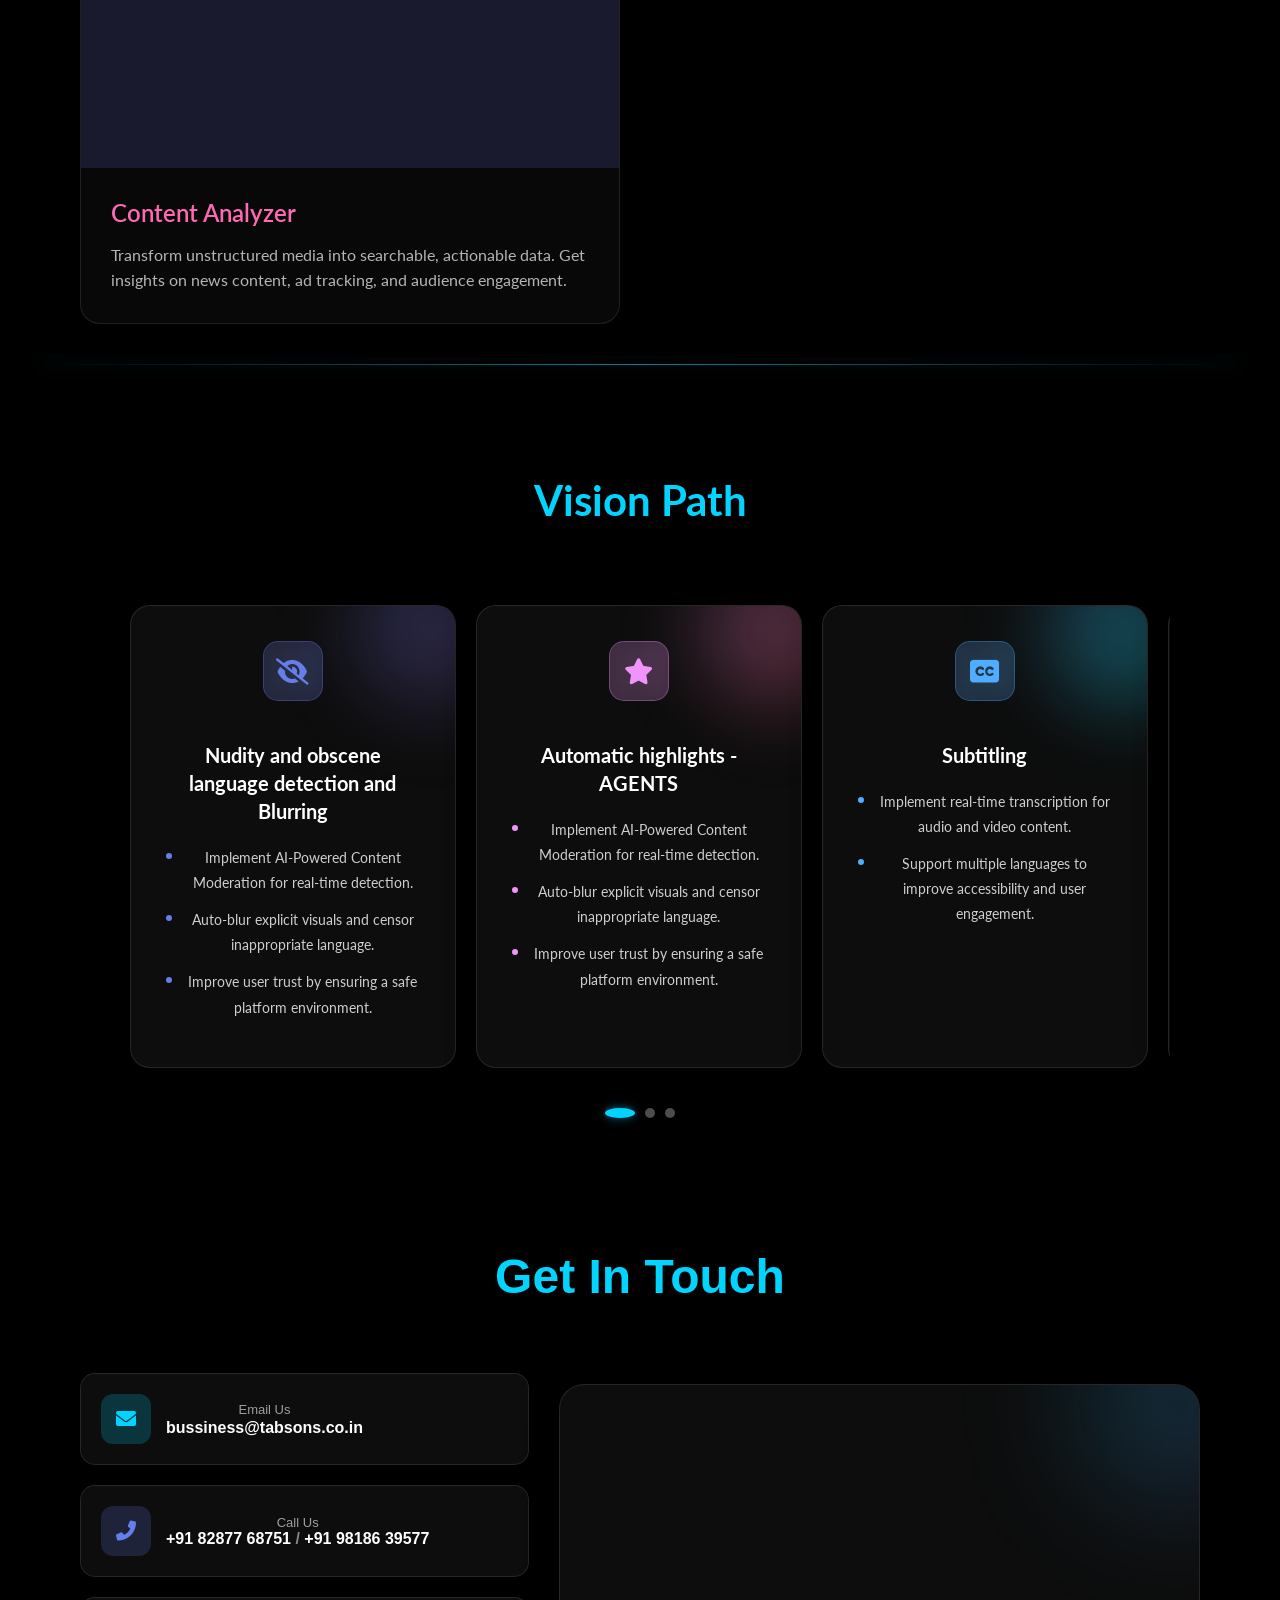
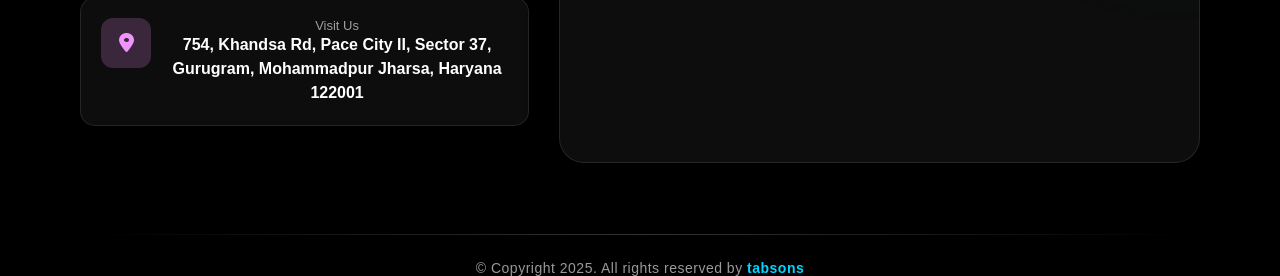
==== commit 830d57a6: "update index.html" ====
--- a/index.html
+++ b/index.html
@@ -180,7 +180,7 @@
             </a>
 
             <!-- Product 3: Post Broadcasting -->
-            <a href="http://203.122.33.117/mobile/Default.aspx" target="_blank" style="text-decoration: none; color: inherit; display: block; transition: transform 0.3s ease;">
+            <a href="http://122.15.171.188/mobile/Default.aspx" target="_blank" style="text-decoration: none; color: inherit; display: block; transition: transform 0.3s ease;">
                 <div style="background: rgba(255, 255, 255, 0.03); border-radius: 20px; overflow: hidden; border: 1px solid rgba(255, 255, 255, 0.1); position: relative; transition: all 0.3s ease; height: 100%;">
                     <div style="position: absolute; top: 0; left: 0; right: 0; bottom: 0; background: linear-gradient(135deg, rgba(79, 172, 254, 0.3), rgba(0, 242, 254, 0.3)); opacity: 0; transition: opacity 0.3s ease; pointer-events: none;"></div>
                     
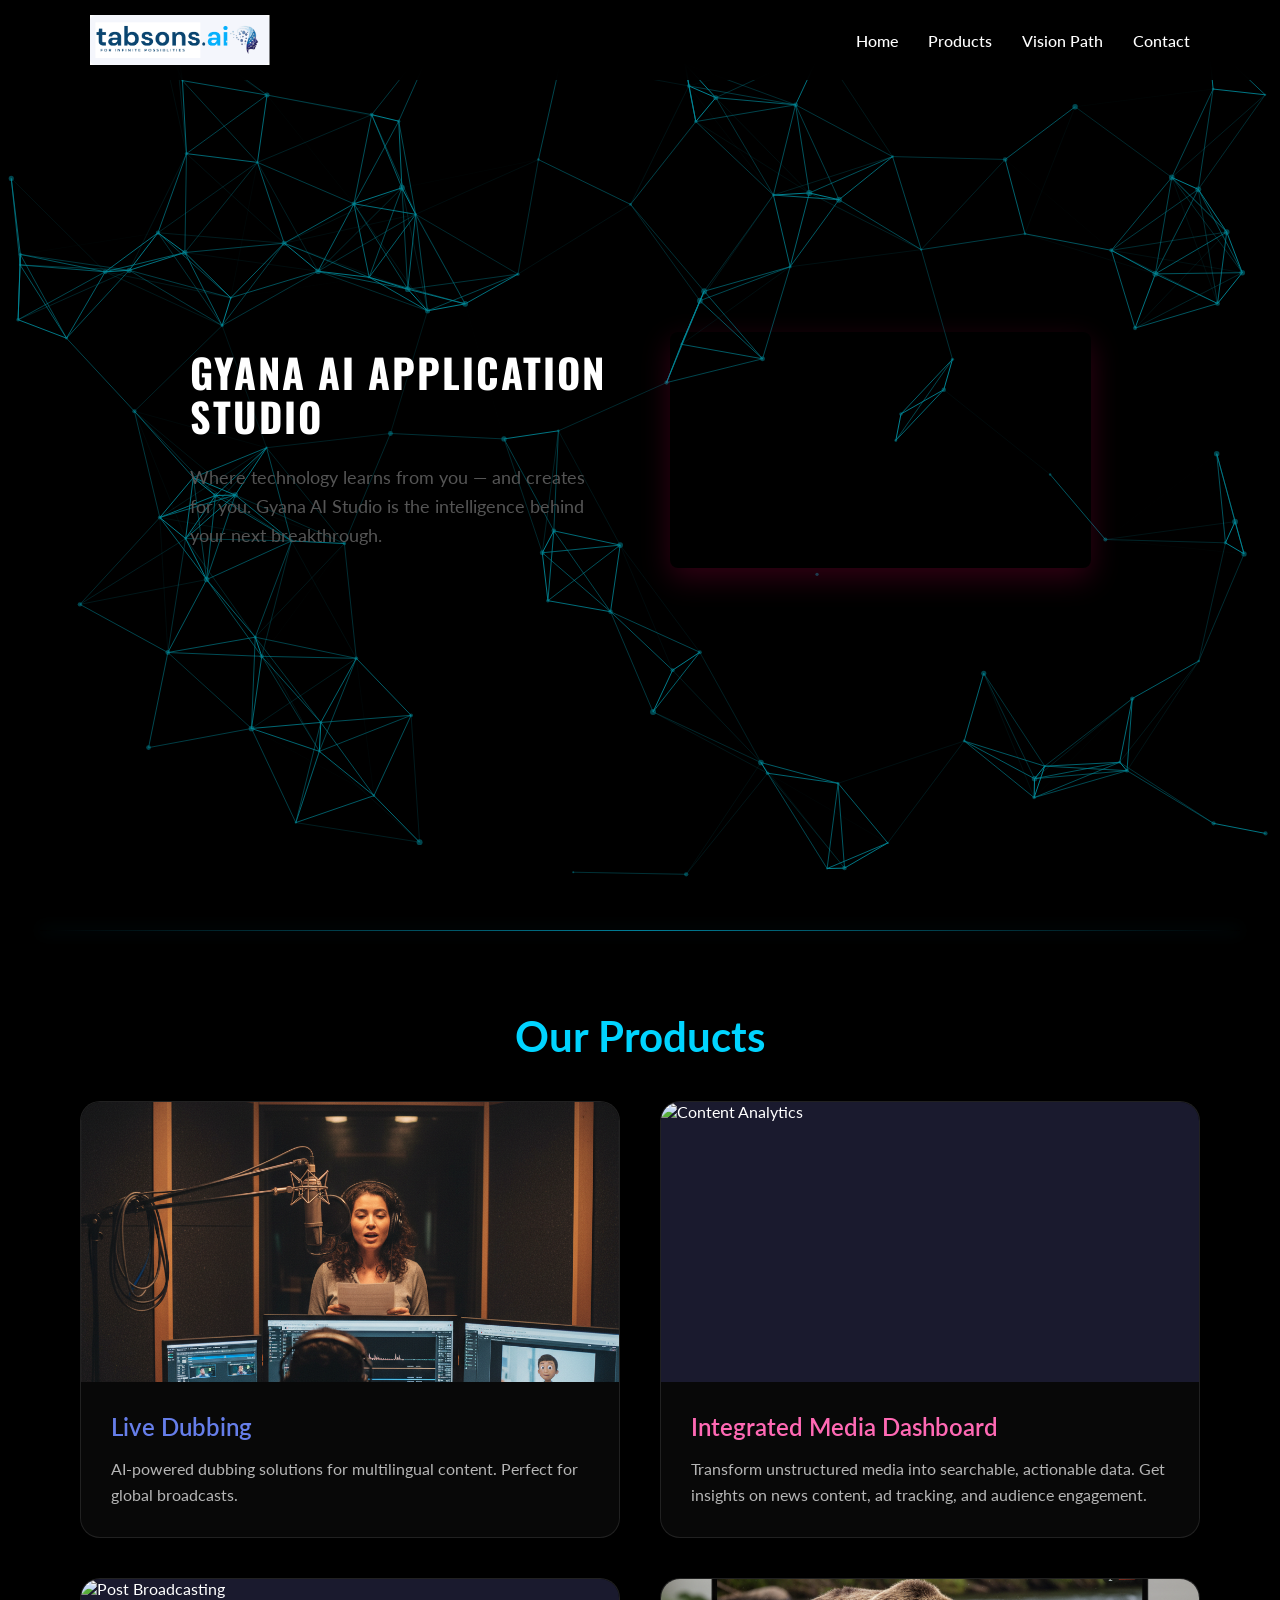
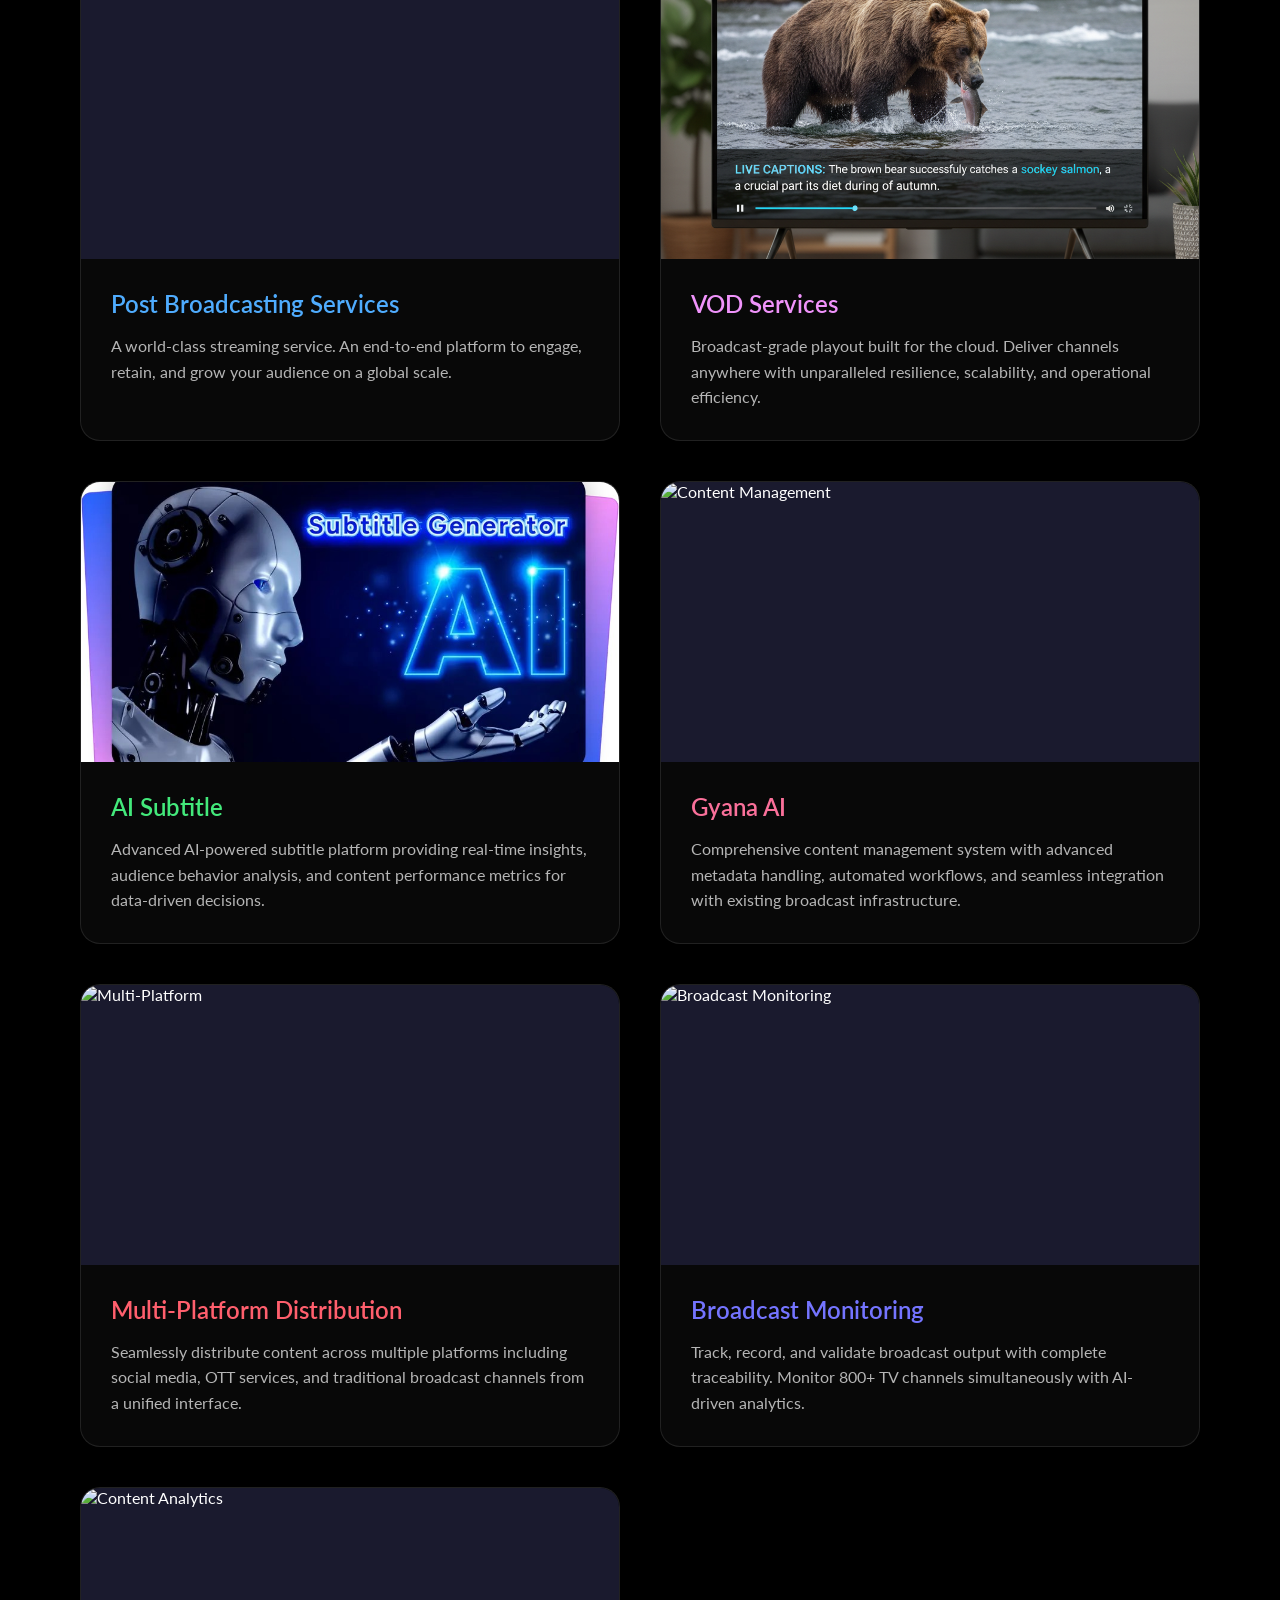
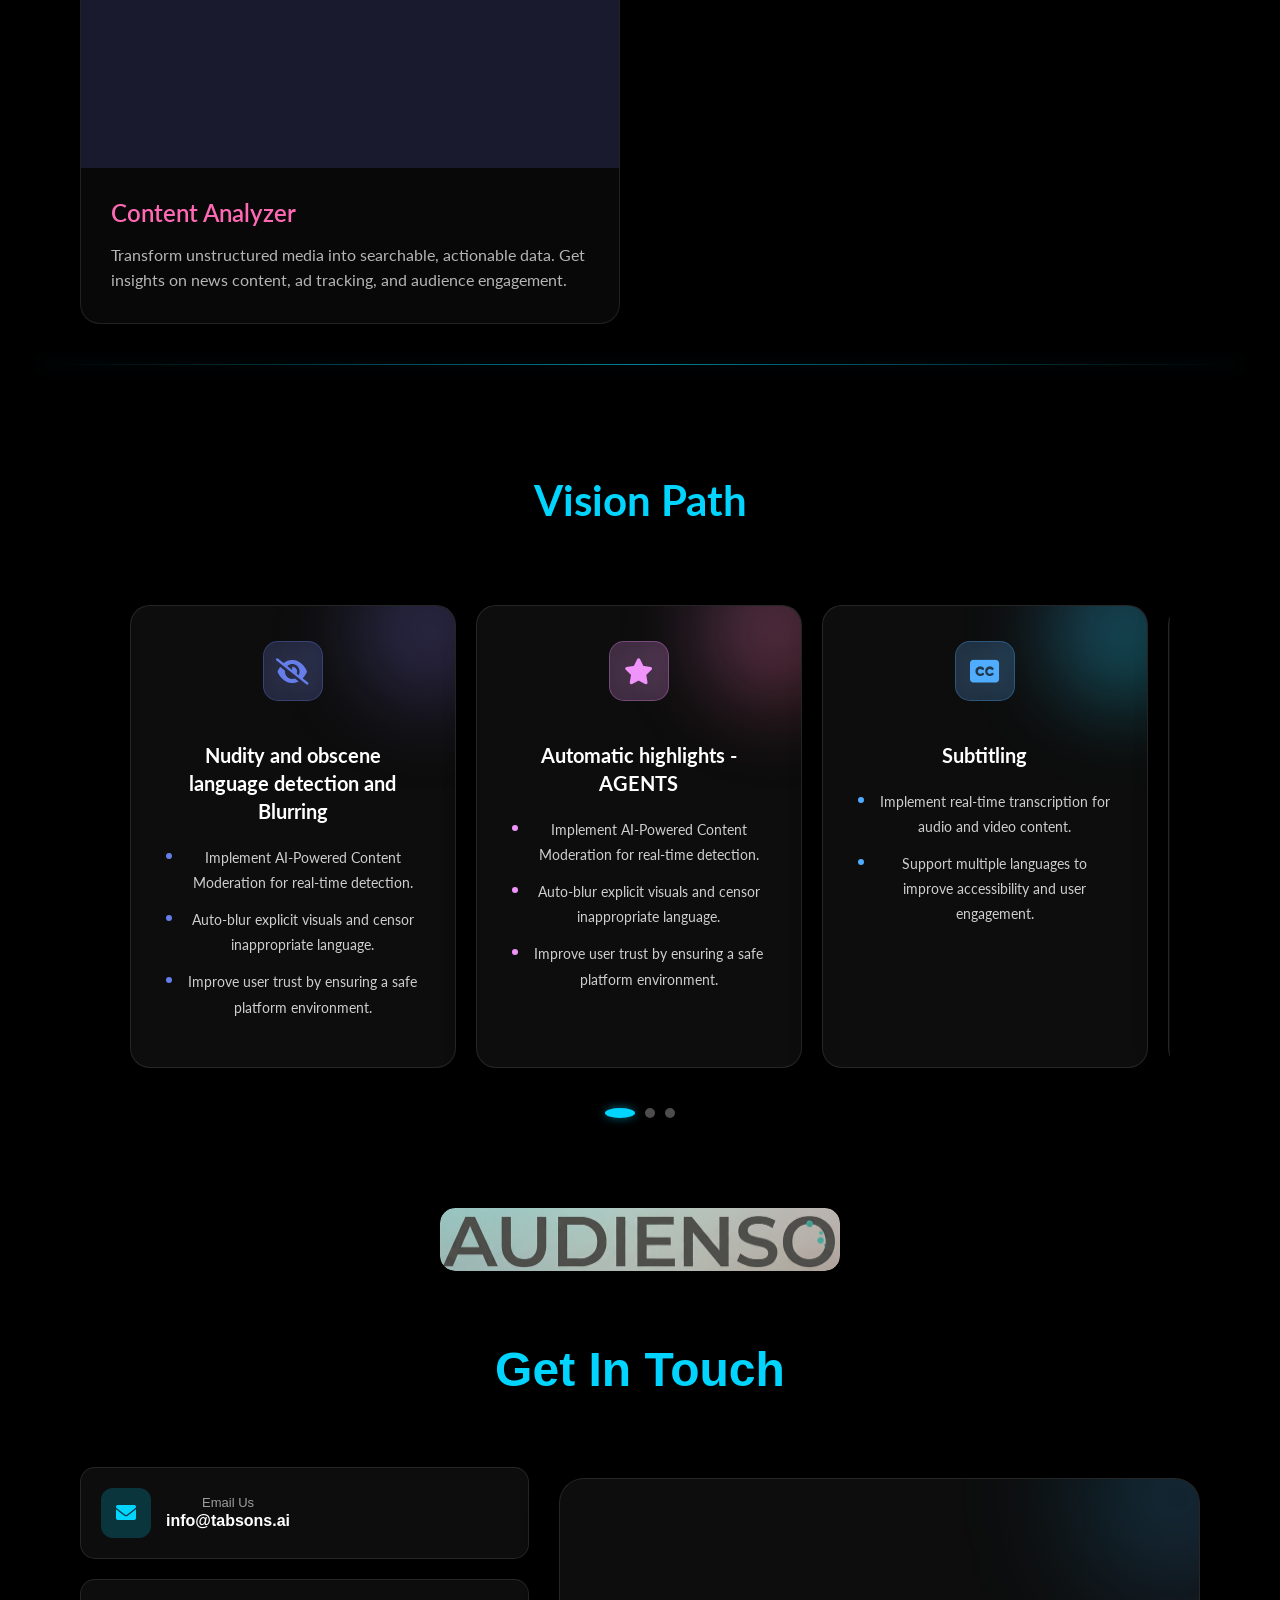
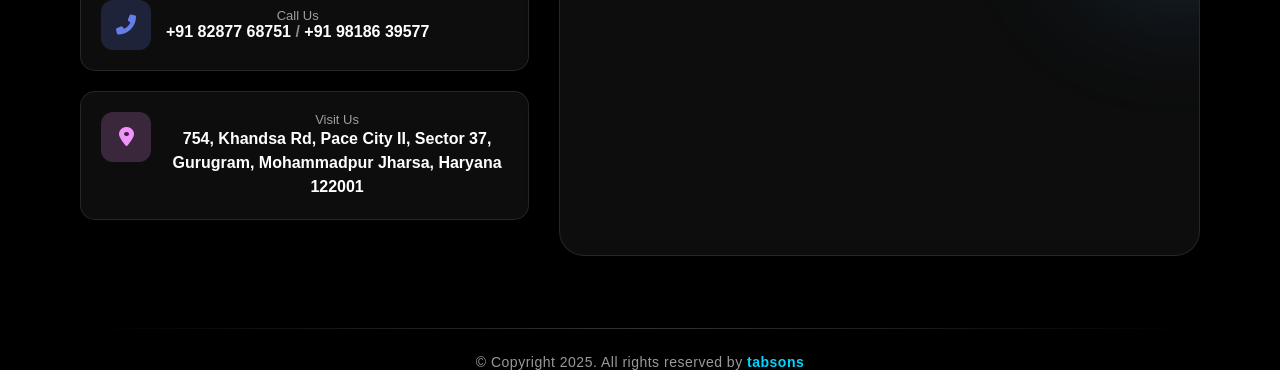
==== commit 663fa601: "changed logo and added dubbing and subtitle enquiry" ====
--- a/index.html
+++ b/index.html
@@ -1,49 +1,55 @@
 <!DOCTYPE html>
 <html lang="en">
+
 <head>
     <meta charset="UTF-8">
     <meta name="viewport" content="width=device-width, initial-scale=1.0, maximum-scale=1.0, user-scalable=no">
-    <meta name="description" content="Discover Tabsons' AI-driven media solutions at BROADCAST INDIA 2025. Explore the future of content with our innovative cloud-native ecosystem.">
-    <meta name="keywords" content="Tabsons, Broadcast India 2025, AI dubbing, video streaming, content management, AI subtitle, media solutions">
+    <meta name="description"
+        content="Discover Tabsons' AI-driven media solutions at BROADCAST INDIA 2025. Explore the future of content with our innovative cloud-native ecosystem.">
+    <meta name="keywords"
+        content="Tabsons, Broadcast India 2025, AI dubbing, video streaming, content management, AI subtitle, media solutions">
     <meta name="author" content="Tabsons">
     <meta property="og:title" content="Tabsons at BROADCAST INDIA 2025 | FOR INFINITE POSSIBILITIES">
-    <meta property="og:description" content="Discover Tabsons' AI-driven media solutions at BROADCAST INDIA 2025. Explore the future of content with our innovative cloud-native ecosystem.">
+    <meta property="og:description"
+        content="Discover Tabsons' AI-driven media solutions at BROADCAST INDIA 2025. Explore the future of content with our innovative cloud-native ecosystem.">
     <meta property="og:type" content="website">
     <meta property="og:url" content="https://tabsons.co.in">
     <meta name="theme-color" content="#00E5FF">
-    <link rel="icon" href="logo (1).png" type="image/png">
+    <link rel="icon" href="Logo low res.png" type="image/png">
     <title>Tabsons at BROADCAST INDIA 2025 | FOR INFINITE POSSIBILITIES</title>
-    
+
     <!-- FONTS: Oswald for Headlines, Lato for Body -->
     <link rel="preconnect" href="https://fonts.googleapis.com">
     <link rel="preconnect" href="https://fonts.gstatic.com" crossorigin>
-    <link href="https://fonts.googleapis.com/css2?family=Lato:wght@400;700&family=Oswald:wght@500;700&display=swap" rel="stylesheet">
+    <link href="https://fonts.googleapis.com/css2?family=Lato:wght@400;700&family=Oswald:wght@500;700&display=swap"
+        rel="stylesheet">
     <link rel="stylesheet" href="https://cdnjs.cloudflare.com/ajax/libs/font-awesome/6.0.0-beta2/css/all.min.css"
-    integrity="sha512-YWzhKL2whUzgiheMoBFwW8CKV4qpHQAEuvilg9FAn5VJUDwKZZxkJNuGM4XkWuk94WCrrwslk8yWNGmY1EduTA=="
-    crossorigin="anonymous" referrerpolicy="no-referrer" />
-    
+        integrity="sha512-YWzhKL2whUzgiheMoBFwW8CKV4qpHQAEuvilg9FAn5VJUDwKZZxkJNuGM4XkWuk94WCrrwslk8yWNGmY1EduTA=="
+        crossorigin="anonymous" referrerpolicy="no-referrer" />
+
     <link rel="stylesheet" href="style.css">
 </head>
+
 <body>
-  <style>
-    /* Hover effects for product cards */
-    #services a:hover {
-        transform: translateY(-10px);
-    }
-    
-    #services a:hover > div {
-        border-color: rgba(255, 255, 255, 0.3);
-        box-shadow: 0 20px 40px rgba(0, 0, 0, 0.4);
-    }
-    
-    #services a:hover > div > div:first-child {
-        opacity: 1;
-    }
-    
-    #services a:hover img {
-        transform: scale(1.1);
-    }
-</style>
+    <style>
+        /* Hover effects for product cards */
+        #services a:hover {
+            transform: translateY(-10px);
+        }
+
+        #services a:hover>div {
+            border-color: rgba(255, 255, 255, 0.3);
+            box-shadow: 0 20px 40px rgba(0, 0, 0, 0.4);
+        }
+
+        #services a:hover>div>div:first-child {
+            opacity: 1;
+        }
+
+        #services a:hover img {
+            transform: scale(1.1);
+        }
+    </style>
 
     <!-- Advanced Interactive Particle Background -->
     <canvas id="synapse-canvas"></canvas>
@@ -54,9 +60,9 @@
             <div class="navbar-content">
                 <!-- Logo -->
                 <div class="navbar-logo">
-                    <img src="logo (1).png" alt="Tabsons Logo" class="logo-img">
+                    <img src="Logo low res.png" alt="Tabsons Logo" class="logo-img">
                 </div>
-                
+
                 <!-- Navigation Links -->
                 <ul class="navbar-menu">
                     <li class="navbar-item">
@@ -85,41 +91,39 @@
 
     <main>
         <!-- HERO SECTION -->
-        <section id="hero" style="padding: 60px 0;">
-          <div class="container" style="max-width:1200px; margin:0 auto;">
-              <div class="hero-layout" 
-                  style="display:flex; align-items:center; justify-content:space-between; gap:40px; flex-wrap:wrap;">
-
-                  <!-- Left Column -->
-                  <div class="hero-content" style="flex:1; min-width:280px;">
-                      <h1 class="hero-title" style="font-size:40px; font-weight:700; margin-bottom:20px;">
-                          GYANA AI APPLICATION STUDIO
-                      </h1>
-                      <p class="hero-subtitle" style="font-size:18px; line-height:1.6; color:#555;">
-                          Where technology learns from you — and creates for you. 
-                          Gyana AI Studio is the intelligence behind your next breakthrough.
-                      </p>
-                  </div>
-
-                  <!-- Right Column: Vimeo Video -->
-                  <div class="hero-video" style="flex:1; min-width:280px;">
-                      <div class="video-wrapper" 
-                          style="position:relative; padding-top:56.25%; width:100%;">
-                          
-                          <iframe 
-                            src="https://player.vimeo.com/video/1142056584?badge=0&autopause=0&player_id=0&app_id=58479&autoplay=1&loop=1&muted=1"
-                            frameborder="0"
-                            allow="autoplay; fullscreen; picture-in-picture; clipboard-write; encrypted-media; web-share"
-                            referrerpolicy="strict-origin-when-cross-origin"
-                            title="gyana-video"
-                            style="position:absolute; top:0; left:0; width:100%; height:100%; border:0;">
-                          </iframe>
-
-                      </div>
-                  </div>
-
-              </div>
-          </div>
+        <section id="hero" style="padding: 20px 0;">
+            <div class="container" style="max-width:1200px; margin:0 auto;">
+                <div class="hero-layout"
+                    style="display:flex; align-items:center; justify-content:space-between; gap:60px; flex-wrap:wrap;">
+
+                    <!-- Left Column -->
+                    <div class="hero-content" style="flex:1; min-width:280px;">
+                        <h1 class="hero-title" style="font-size:40px; font-weight:700; margin-bottom:20px;">
+                            GYANA AI APPLICATION STUDIO
+                        </h1>
+                        <p class="hero-subtitle" style="font-size:18px; line-height:1.6; color:#555;">
+                            Where technology learns from you — and creates for you.
+                            Gyana AI Studio is the intelligence behind your next breakthrough.
+                        </p>
+                    </div>
+
+                    <!-- Right Column: Vimeo Video -->
+                    <div class="hero-video" style="flex:1; min-width:280px;">
+                        <div class="video-wrapper" style="position:relative; padding-top:56.25%; width:100%;">
+
+                            <iframe
+                                src="https://player.vimeo.com/video/1142056584?badge=0&autopause=0&player_id=0&app_id=58479&autoplay=1&loop=1&muted=1"
+                                frameborder="0"
+                                allow="autoplay; fullscreen; picture-in-picture; clipboard-write; encrypted-media; web-share"
+                                referrerpolicy="strict-origin-when-cross-origin" title="gyana-video"
+                                style="position:absolute; top:0; left:0; width:100%; height:100%; border:0;">
+                            </iframe>
+
+                        </div>
+                    </div>
+
+                </div>
+            </div>
         </section>
 
         <script src="https://player.vimeo.com/api/player.js"></script>
@@ -129,454 +133,582 @@
         </div>
 
         <!-- SERVICES SECTION -->
-<section id="services" style="padding: 10px 20px;">
-    <div class="container" style="max-width: 1400px; margin: 0 auto;">
-        <h2 class="our-products-title">Our Products</h2>
-        
-        <div style="display: grid; grid-template-columns: repeat(auto-fit, minmax(350px, 1fr)); gap: 40px; padding: 0 20px;">
-            
-            <!-- Product 1: Live Dubbing -->
-            <a href="https://lingopal.ai" target="_blank" style="text-decoration: none; color: inherit; display: block; transition: transform 0.3s ease;">
-                <div style="background: rgba(255, 255, 255, 0.03); border-radius: 20px; overflow: hidden; border: 1px solid rgba(255, 255, 255, 0.1); position: relative; transition: all 0.3s ease; height: 100%;">
-                    <div style="position: absolute; top: 0; left: 0; right: 0; bottom: 0; background: linear-gradient(135deg, rgba(102, 126, 234, 0.3), rgba(118, 75, 162, 0.3)); opacity: 0; transition: opacity 0.3s ease; pointer-events: none;"></div>
-                    
-                    <div style="position: relative;">
-                        <div style="width: 100%; height: 280px; overflow: hidden; background: #1a1a2e;">
-                            <img src="images/live.png" alt="Live Dubbing" style="width: 100%; height: 120%; object-fit: cover; transition: transform 0.3s ease;">
-                        </div>
-                        
-                        <div style="padding: 30px;">
-                            <h3 style="font-size: 1.5rem; font-weight: 600; margin: 0 0 15px 0; color: #667eea;">
-                                Live Dubbing
-                            </h3>
-                            <p style="font-size: 1rem; line-height: 1.6; color: rgba(255, 255, 255, 0.7); margin: 0;">
-                                AI-powered dubbing solutions for multilingual content. Perfect for global broadcasts.
-                            </p>
-                        </div>
-                    </div>
+        <section id="services" style="padding: 10px 20px;">
+            <div class="container" style="max-width: 1400px; margin: 0 auto;">
+                <h2 class="our-products-title">Our Products</h2>
+
+                <div
+                    style="display: grid; grid-template-columns: repeat(auto-fit, minmax(350px, 1fr)); gap: 40px; padding: 0 20px;">
+
+                    <!-- Product 1: Live Dubbing -->
+                    <a href="layout.html" target="_blank"
+                        style="text-decoration: none; color: inherit; display: block; transition: transform 0.3s ease;">
+                        <div
+                            style="background: rgba(255, 255, 255, 0.03); border-radius: 20px; overflow: hidden; border: 1px solid rgba(255, 255, 255, 0.1); position: relative; transition: all 0.3s ease; height: 100%;">
+                            <div
+                                style="position: absolute; top: 0; left: 0; right: 0; bottom: 0; background: linear-gradient(135deg, rgba(102, 126, 234, 0.3), rgba(118, 75, 162, 0.3)); opacity: 0; transition: opacity 0.3s ease; pointer-events: none;">
+                            </div>
+
+                            <div style="position: relative;">
+                                <div style="width: 100%; height: 280px; overflow: hidden; background: #1a1a2e;">
+                                    <img src="images/live.png" alt="Live Dubbing"
+                                        style="width: 100%; height: 120%; object-fit: cover; transition: transform 0.3s ease;">
+                                </div>
+
+                                <div style="padding: 30px;">
+                                    <h3
+                                        style="font-size: 1.5rem; font-weight: 600; margin: 0 0 15px 0; color: #667eea;">
+                                        Live Dubbing
+                                    </h3>
+                                    <p
+                                        style="font-size: 1rem; line-height: 1.6; color: rgba(255, 255, 255, 0.7); margin: 0;">
+                                        AI-powered dubbing solutions for multilingual content. Perfect for global
+                                        broadcasts.
+                                    </p>
+                                </div>
+                            </div>
+                        </div>
+                    </a>
+
+                    <!-- NEW SERVICE 2: Content Analytics -->
+                    <a href="https://media-dashboard.tabsons.ai" target="_blank"
+                        style="text-decoration: none; color: inherit; display: block; transition: transform 0.3s ease;">
+                        <div
+                            style="background: rgba(255, 255, 255, 0.03); border-radius: 20px; overflow: hidden; border: 1px solid rgba(255, 255, 255, 0.1); position: relative; transition: all 0.3s ease; height: 100%;">
+                            <div
+                                style="position: absolute; top: 0; left: 0; right: 0; bottom: 0; background: linear-gradient(135deg, rgba(255, 105, 180, 0.3), rgba(255, 0, 128, 0.3)); opacity: 0; transition: opacity 0.3s ease; pointer-events: none;">
+                            </div>
+
+                            <div style="position: relative;">
+                                <div style="width: 100%; height: 280px; overflow: hidden; background: #1a1a2e;">
+                                    <img src="https://images.unsplash.com/photo-1551288049-bebda4e38f71?ixlib=rb-4.0.3&auto=format&fit=crop&w=600&q=80"
+                                        alt="Content Analytics"
+                                        style="width: 100%; height: 100%; object-fit: cover; transition: transform 0.3s ease;">
+                                </div>
+
+                                <div style="padding: 30px;">
+                                    <h3
+                                        style="font-size: 1.5rem; font-weight: 600; margin: 0 0 15px 0; color: #ff69b4;">
+                                        Integrated Media Dashboard
+                                    </h3>
+                                    <p
+                                        style="font-size: 1rem; line-height: 1.6; color: rgba(255, 255, 255, 0.7); margin: 0;">
+                                        Transform unstructured media into searchable, actionable data. Get insights on
+                                        news content, ad tracking, and audience engagement.
+                                    </p>
+                                </div>
+                            </div>
+                        </div>
+                    </a>
+
+                    <!-- Product 3: Post Broadcasting -->
+                    <a href="http://122.15.171.188/mobile/Default.aspx" target="_blank"
+                        style="text-decoration: none; color: inherit; display: block; transition: transform 0.3s ease;">
+                        <div
+                            style="background: rgba(255, 255, 255, 0.03); border-radius: 20px; overflow: hidden; border: 1px solid rgba(255, 255, 255, 0.1); position: relative; transition: all 0.3s ease; height: 100%;">
+                            <div
+                                style="position: absolute; top: 0; left: 0; right: 0; bottom: 0; background: linear-gradient(135deg, rgba(79, 172, 254, 0.3), rgba(0, 242, 254, 0.3)); opacity: 0; transition: opacity 0.3s ease; pointer-events: none;">
+                            </div>
+
+                            <div style="position: relative;">
+                                <div style="width: 100%; height: 280px; overflow: hidden; background: #1a1a2e;">
+                                    <img src="https://currentaffairs.khanglobalstudies.com/wp-content/uploads/2024/07/Broadcasting-768x432.jpg"
+                                        alt="Post Broadcasting"
+                                        style="width: 100%; height: 100%; object-fit: cover; transition: transform 0.3s ease;">
+                                </div>
+
+                                <div style="padding: 30px;">
+                                    <h3
+                                        style="font-size: 1.5rem; font-weight: 600; margin: 0 0 15px 0; color: #4facfe;">
+                                        Post Broadcasting Services
+                                    </h3>
+                                    <p
+                                        style="font-size: 1rem; line-height: 1.6; color: rgba(255, 255, 255, 0.7); margin: 0;">
+                                        A world-class streaming service. An end-to-end platform to engage, retain, and
+                                        grow your audience on a global scale.
+                                    </p>
+                                </div>
+                            </div>
+                        </div>
+                    </a>
+
+                    <!-- Product 2: Video Streaming -->
+                    <a href="http://14.194.173.101:3000" target="_blank"
+                        style="text-decoration: none; color: inherit; display: block; transition: transform 0.3s ease;">
+                        <div
+                            style="background: rgba(255, 255, 255, 0.03); border-radius: 20px; overflow: hidden; border: 1px solid rgba(255, 255, 255, 0.1); position: relative; transition: all 0.3s ease; height: 100%;">
+                            <div
+                                style="position: absolute; top: 0; left: 0; right: 0; bottom: 0; background: linear-gradient(135deg, rgba(240, 147, 251, 0.3), rgba(245, 87, 108, 0.3)); opacity: 0; transition: opacity 0.3s ease; pointer-events: none;">
+                            </div>
+
+                            <div style="position: relative;">
+                                <div style="width: 100%; height: 280px; overflow: hidden; background: #1a1a2e;">
+                                    <img src="images/video.png" alt="Video Streaming"
+                                        style="width: 100%; height: 100%; object-fit: cover; transition: transform 0.3s ease;">
+                                </div>
+
+                                <div style="padding: 30px;">
+                                    <h3
+                                        style="font-size: 1.5rem; font-weight: 600; margin: 0 0 15px 0; color: #f093fb;">
+                                        VOD Services
+                                    </h3>
+                                    <p
+                                        style="font-size: 1rem; line-height: 1.6; color: rgba(255, 255, 255, 0.7); margin: 0;">
+                                        Broadcast-grade playout built for the cloud. Deliver channels anywhere with
+                                        unparalleled resilience, scalability, and operational efficiency.
+                                    </p>
+                                </div>
+                            </div>
+                        </div>
+                    </a>
+
+
+                    <!-- Product 4: AI Subtitle -->
+                    <a href="layout.html" target="_blank"
+                        style="text-decoration: none; color: inherit; display: block; transition: transform 0.3s ease;">
+                        <div
+                            style="background: rgba(255, 255, 255, 0.03); border-radius: 20px; overflow: hidden; border: 1px solid rgba(255, 255, 255, 0.1); position: relative; transition: all 0.3s ease; height: 100%;">
+                            <div
+                                style="position: absolute; top: 0; left: 0; right: 0; bottom: 0; background: linear-gradient(135deg, rgba(67, 233, 123, 0.3), rgba(56, 249, 215, 0.3)); opacity: 0; transition: opacity 0.3s ease; pointer-events: none;">
+                            </div>
+
+                            <div style="position: relative;">
+                                <div style="width: 100%; height: 280px; overflow: hidden; background: #1a1a2e;">
+                                    <img src="images/subtitle.jpeg" alt="AI Subtitle"
+                                        style="width: 100%; height: 100%; object-fit: cover; transition: transform 0.3s ease;">
+                                </div>
+
+                                <div style="padding: 30px;">
+                                    <h3
+                                        style="font-size: 1.5rem; font-weight: 600; margin: 0 0 15px 0; color: #43e97b;">
+                                        AI Subtitle
+                                    </h3>
+                                    <p
+                                        style="font-size: 1rem; line-height: 1.6; color: rgba(255, 255, 255, 0.7); margin: 0;">
+                                        Advanced AI-powered subtitle platform providing real-time insights, audience
+                                        behavior analysis, and content performance metrics for data-driven decisions.
+                                    </p>
+                                </div>
+                            </div>
+                        </div>
+                    </a>
+
+                    <!-- Product 5: Content Management -->
+                    <a href="https://dev-tabsons.web.app/" target="_blank"
+                        style="text-decoration: none; color: inherit; display: block; transition: transform 0.3s ease;">
+                        <div
+                            style="background: rgba(255, 255, 255, 0.03); border-radius: 20px; overflow: hidden; border: 1px solid rgba(255, 255, 255, 0.1); position: relative; transition: all 0.3s ease; height: 100%;">
+                            <div
+                                style="position: absolute; top: 0; left: 0; right: 0; bottom: 0; background: linear-gradient(135deg, rgba(250, 112, 154, 0.3), rgba(254, 225, 64, 0.3)); opacity: 0; transition: opacity 0.3s ease; pointer-events: none;">
+                            </div>
+
+                            <div style="position: relative;">
+                                <div style="width: 100%; height: 280px; overflow: hidden; background: #1a1a2e;">
+                                    <img src="https://i.postimg.cc/y63L8HDd/Generated-Image-October-13-2025-9-49-PM.png"
+                                        alt="Content Management"
+                                        style="width: 100%; height: 100%; object-fit: cover; transition: transform 0.3s ease;">
+                                </div>
+
+                                <div style="padding: 30px;">
+                                    <h3
+                                        style="font-size: 1.5rem; font-weight: 600; margin: 0 0 15px 0; color: #fa709a;">
+                                        Gyana AI
+                                    </h3>
+                                    <p
+                                        style="font-size: 1rem; line-height: 1.6; color: rgba(255, 255, 255, 0.7); margin: 0;">
+                                        Comprehensive content management system with advanced metadata handling,
+                                        automated workflows, and seamless integration with existing broadcast
+                                        infrastructure.
+                                    </p>
+                                </div>
+                            </div>
+                        </div>
+                    </a>
+
+                    <!-- Product 6: Multi-Platform Distribution -->
+                    <a href="https://tabsons.github.io/Stream-links/" target="_blank"
+                        style="text-decoration: none; color: inherit; display: block; transition: transform 0.3s ease;">
+                        <div
+                            style="background: rgba(255, 255, 255, 0.03); border-radius: 20px; overflow: hidden; border: 1px solid rgba(255, 255, 255, 0.1); position: relative; transition: all 0.3s ease; height: 100%;">
+                            <div
+                                style="position: absolute; top: 0; left: 0; right: 0; bottom: 0; background: linear-gradient(135deg, rgba(255, 95, 109, 0.3), rgba(255, 154, 0, 0.3)); opacity: 0; transition: opacity 0.3s ease; pointer-events: none;">
+                            </div>
+
+                            <div style="position: relative;">
+                                <div style="width: 100%; height: 280px; overflow: hidden; background: #1a1a2e;">
+                                    <img src="https://picsum.photos/seed/platform/600/400" alt="Multi-Platform"
+                                        style="width: 100%; height: 100%; object-fit: cover; transition: transform 0.3s ease;">
+                                </div>
+
+                                <div style="padding: 30px;">
+                                    <h3
+                                        style="font-size: 1.5rem; font-weight: 600; margin: 0 0 15px 0; color: #ff5f6d;">
+                                        Multi-Platform Distribution
+                                    </h3>
+                                    <p
+                                        style="font-size: 1rem; line-height: 1.6; color: rgba(255, 255, 255, 0.7); margin: 0;">
+                                        Seamlessly distribute content across multiple platforms including social media,
+                                        OTT services, and traditional broadcast channels from a unified interface.
+                                    </p>
+                                </div>
+                            </div>
+                        </div>
+                    </a>
+
+                    <!-- NEW SERVICE 1: Broadcast Monitoring -->
+                    <a href="http://14.194.173.106/" target="_blank"
+                        style="text-decoration: none; color: inherit; display: block; transition: transform 0.3s ease;">
+                        <div
+                            style="background: rgba(255, 255, 255, 0.03); border-radius: 20px; overflow: hidden; border: 1px solid rgba(255, 255, 255, 0.1); position: relative; transition: all 0.3s ease; height: 100%;">
+                            <div
+                                style="position: absolute; top: 0; left: 0; right: 0; bottom: 0; background: linear-gradient(135deg, rgba(116, 116, 255, 0.3), rgba(0, 150, 255, 0.3)); opacity: 0; transition: opacity 0.3s ease; pointer-events: none;">
+                            </div>
+
+                            <div style="position: relative;">
+                                <div style="width: 100%; height: 280px; overflow: hidden; background: #1a1a2e;">
+                                    <img src="https://images.unsplash.com/photo-1581094794329-c8112a89af12?ixlib=rb-4.0.3&auto=format&fit=crop&w=600&q=80"
+                                        alt="Broadcast Monitoring"
+                                        style="width: 100%; height: 100%; object-fit: cover; transition: transform 0.3s ease;">
+                                </div>
+
+                                <div style="padding: 30px;">
+                                    <h3
+                                        style="font-size: 1.5rem; font-weight: 600; margin: 0 0 15px 0; color: #7474ff;">
+                                        Broadcast Monitoring
+                                    </h3>
+                                    <p
+                                        style="font-size: 1rem; line-height: 1.6; color: rgba(255, 255, 255, 0.7); margin: 0;">
+                                        Track, record, and validate broadcast output with complete traceability. Monitor
+                                        800+ TV channels simultaneously with AI-driven analytics.
+                                    </p>
+                                </div>
+                            </div>
+                        </div>
+                    </a>
+
+                    <!-- NEW SERVICE 2: Content Analytics -->
+                    <a href="https://analyzerr.web.app/home" target="_blank"
+                        style="text-decoration: none; color: inherit; display: block; transition: transform 0.3s ease;">
+                        <div
+                            style="background: rgba(255, 255, 255, 0.03); border-radius: 20px; overflow: hidden; border: 1px solid rgba(255, 255, 255, 0.1); position: relative; transition: all 0.3s ease; height: 100%;">
+                            <div
+                                style="position: absolute; top: 0; left: 0; right: 0; bottom: 0; background: linear-gradient(135deg, rgba(255, 105, 180, 0.3), rgba(255, 0, 128, 0.3)); opacity: 0; transition: opacity 0.3s ease; pointer-events: none;">
+                            </div>
+
+                            <div style="position: relative;">
+                                <div style="width: 100%; height: 280px; overflow: hidden; background: #1a1a2e;">
+                                    <img src="https://images.unsplash.com/photo-1551288049-bebda4e38f71?ixlib=rb-4.0.3&auto=format&fit=crop&w=600&q=80"
+                                        alt="Content Analytics"
+                                        style="width: 100%; height: 100%; object-fit: cover; transition: transform 0.3s ease;">
+                                </div>
+
+                                <div style="padding: 30px;">
+                                    <h3
+                                        style="font-size: 1.5rem; font-weight: 600; margin: 0 0 15px 0; color: #ff69b4;">
+                                        Content Analyzer
+                                    </h3>
+                                    <p
+                                        style="font-size: 1rem; line-height: 1.6; color: rgba(255, 255, 255, 0.7); margin: 0;">
+                                        Transform unstructured media into searchable, actionable data. Get insights on
+                                        news content, ad tracking, and audience engagement.
+                                    </p>
+                                </div>
+                            </div>
+                        </div>
+                    </a>
+
                 </div>
-            </a>
-
-               <!-- NEW SERVICE 2: Content Analytics -->
-            <a href="https://media-dashboard.tabsons.ai" target="_blank" style="text-decoration: none; color: inherit; display: block; transition: transform 0.3s ease;">
-                <div style="background: rgba(255, 255, 255, 0.03); border-radius: 20px; overflow: hidden; border: 1px solid rgba(255, 255, 255, 0.1); position: relative; transition: all 0.3s ease; height: 100%;">
-                    <div style="position: absolute; top: 0; left: 0; right: 0; bottom: 0; background: linear-gradient(135deg, rgba(255, 105, 180, 0.3), rgba(255, 0, 128, 0.3)); opacity: 0; transition: opacity 0.3s ease; pointer-events: none;"></div>
-                    
-                    <div style="position: relative;">
-                        <div style="width: 100%; height: 280px; overflow: hidden; background: #1a1a2e;">
-                            <img src="https://images.unsplash.com/photo-1551288049-bebda4e38f71?ixlib=rb-4.0.3&auto=format&fit=crop&w=600&q=80" alt="Content Analytics" style="width: 100%; height: 100%; object-fit: cover; transition: transform 0.3s ease;">
-                        </div>
-                        
-                        <div style="padding: 30px;">
-                            <h3 style="font-size: 1.5rem; font-weight: 600; margin: 0 0 15px 0; color: #ff69b4;">
-                                Integrated Media Dashboard
-                            </h3>
-                            <p style="font-size: 1rem; line-height: 1.6; color: rgba(255, 255, 255, 0.7); margin: 0;">
-                                Transform unstructured media into searchable, actionable data. Get insights on news content, ad tracking, and audience engagement.
-                            </p>
-                        </div>
-                    </div>
-                </div>
-            </a>
-
-            <!-- Product 3: Post Broadcasting -->
-            <a href="http://122.15.171.188/mobile/Default.aspx" target="_blank" style="text-decoration: none; color: inherit; display: block; transition: transform 0.3s ease;">
-                <div style="background: rgba(255, 255, 255, 0.03); border-radius: 20px; overflow: hidden; border: 1px solid rgba(255, 255, 255, 0.1); position: relative; transition: all 0.3s ease; height: 100%;">
-                    <div style="position: absolute; top: 0; left: 0; right: 0; bottom: 0; background: linear-gradient(135deg, rgba(79, 172, 254, 0.3), rgba(0, 242, 254, 0.3)); opacity: 0; transition: opacity 0.3s ease; pointer-events: none;"></div>
-                    
-                    <div style="position: relative;">
-                        <div style="width: 100%; height: 280px; overflow: hidden; background: #1a1a2e;">
-                            <img src="https://currentaffairs.khanglobalstudies.com/wp-content/uploads/2024/07/Broadcasting-768x432.jpg" alt="Post Broadcasting" style="width: 100%; height: 100%; object-fit: cover; transition: transform 0.3s ease;">
-                        </div>
-                        
-                        <div style="padding: 30px;">
-                            <h3 style="font-size: 1.5rem; font-weight: 600; margin: 0 0 15px 0; color: #4facfe;">
-                                Post Broadcasting Services
-                            </h3>
-                            <p style="font-size: 1rem; line-height: 1.6; color: rgba(255, 255, 255, 0.7); margin: 0;">
-                                A world-class streaming service. An end-to-end platform to engage, retain, and grow your audience on a global scale.
-                            </p>
-                        </div>
-                    </div>
-                </div>
-            </a>
-
-                        <!-- Product 2: Video Streaming -->
-            <a href="http://14.194.173.101:3000" target="_blank" style="text-decoration: none; color: inherit; display: block; transition: transform 0.3s ease;">
-                <div style="background: rgba(255, 255, 255, 0.03); border-radius: 20px; overflow: hidden; border: 1px solid rgba(255, 255, 255, 0.1); position: relative; transition: all 0.3s ease; height: 100%;">
-                    <div style="position: absolute; top: 0; left: 0; right: 0; bottom: 0; background: linear-gradient(135deg, rgba(240, 147, 251, 0.3), rgba(245, 87, 108, 0.3)); opacity: 0; transition: opacity 0.3s ease; pointer-events: none;"></div>
-                    
-                    <div style="position: relative;">
-                        <div style="width: 100%; height: 280px; overflow: hidden; background: #1a1a2e;">
-                            <img src="images/video.png" alt="Video Streaming" style="width: 100%; height: 100%; object-fit: cover; transition: transform 0.3s ease;">
-                        </div>
-                        
-                        <div style="padding: 30px;">
-                            <h3 style="font-size: 1.5rem; font-weight: 600; margin: 0 0 15px 0; color: #f093fb;">
-                                VOD Services
-                            </h3>
-                            <p style="font-size: 1rem; line-height: 1.6; color: rgba(255, 255, 255, 0.7); margin: 0;">
-                                Broadcast-grade playout built for the cloud. Deliver channels anywhere with unparalleled resilience, scalability, and operational efficiency.
-                            </p>
-                        </div>
-                    </div>
-                </div>
-            </a>
-
-
-            <!-- Product 4: AI Subtitle -->
-            <a href="https://demo.phont.ai/" target="_blank" style="text-decoration: none; color: inherit; display: block; transition: transform 0.3s ease;">
-                <div style="background: rgba(255, 255, 255, 0.03); border-radius: 20px; overflow: hidden; border: 1px solid rgba(255, 255, 255, 0.1); position: relative; transition: all 0.3s ease; height: 100%;">
-                    <div style="position: absolute; top: 0; left: 0; right: 0; bottom: 0; background: linear-gradient(135deg, rgba(67, 233, 123, 0.3), rgba(56, 249, 215, 0.3)); opacity: 0; transition: opacity 0.3s ease; pointer-events: none;"></div>
-                    
-                    <div style="position: relative;">
-                        <div style="width: 100%; height: 280px; overflow: hidden; background: #1a1a2e;">
-                            <img src="images/subtitle.jpeg" alt="AI Subtitle" style="width: 100%; height: 100%; object-fit: cover; transition: transform 0.3s ease;">
-                        </div>
-                        
-                        <div style="padding: 30px;">
-                            <h3 style="font-size: 1.5rem; font-weight: 600; margin: 0 0 15px 0; color: #43e97b;">
-                                AI Subtitle
-                            </h3>
-                            <p style="font-size: 1rem; line-height: 1.6; color: rgba(255, 255, 255, 0.7); margin: 0;">
-                                Advanced AI-powered subtitle platform providing real-time insights, audience behavior analysis, and content performance metrics for data-driven decisions.
-                            </p>
-                        </div>
-                    </div>
-                </div>
-            </a>
-
-            <!-- Product 5: Content Management -->
-            <a href="https://dev-tabsons.web.app/" target="_blank" style="text-decoration: none; color: inherit; display: block; transition: transform 0.3s ease;">
-                <div style="background: rgba(255, 255, 255, 0.03); border-radius: 20px; overflow: hidden; border: 1px solid rgba(255, 255, 255, 0.1); position: relative; transition: all 0.3s ease; height: 100%;">
-                    <div style="position: absolute; top: 0; left: 0; right: 0; bottom: 0; background: linear-gradient(135deg, rgba(250, 112, 154, 0.3), rgba(254, 225, 64, 0.3)); opacity: 0; transition: opacity 0.3s ease; pointer-events: none;"></div>
-                    
-                    <div style="position: relative;">
-                        <div style="width: 100%; height: 280px; overflow: hidden; background: #1a1a2e;">
-                            <img src="https://i.postimg.cc/y63L8HDd/Generated-Image-October-13-2025-9-49-PM.png" alt="Content Management" style="width: 100%; height: 100%; object-fit: cover; transition: transform 0.3s ease;">
-                        </div>
-                        
-                        <div style="padding: 30px;">
-                            <h3 style="font-size: 1.5rem; font-weight: 600; margin: 0 0 15px 0; color: #fa709a;">
-                                Gyana AI
-                            </h3>
-                            <p style="font-size: 1rem; line-height: 1.6; color: rgba(255, 255, 255, 0.7); margin: 0;">
-                                Comprehensive content management system with advanced metadata handling, automated workflows, and seamless integration with existing broadcast infrastructure.
-                            </p>
-                        </div>
-                    </div>
-                </div>
-            </a>
-
-            <!-- Product 6: Multi-Platform Distribution -->
-            <a href="https://tabsons.github.io/Stream-links/" target="_blank" style="text-decoration: none; color: inherit; display: block; transition: transform 0.3s ease;">
-                <div style="background: rgba(255, 255, 255, 0.03); border-radius: 20px; overflow: hidden; border: 1px solid rgba(255, 255, 255, 0.1); position: relative; transition: all 0.3s ease; height: 100%;">
-                    <div style="position: absolute; top: 0; left: 0; right: 0; bottom: 0; background: linear-gradient(135deg, rgba(255, 95, 109, 0.3), rgba(255, 154, 0, 0.3)); opacity: 0; transition: opacity 0.3s ease; pointer-events: none;"></div>
-                    
-                    <div style="position: relative;">
-                        <div style="width: 100%; height: 280px; overflow: hidden; background: #1a1a2e;">
-                            <img src="https://picsum.photos/seed/platform/600/400" alt="Multi-Platform" style="width: 100%; height: 100%; object-fit: cover; transition: transform 0.3s ease;">
-                        </div>
-                        
-                        <div style="padding: 30px;">
-                            <h3 style="font-size: 1.5rem; font-weight: 600; margin: 0 0 15px 0; color: #ff5f6d;">
-                                Multi-Platform Distribution
-                            </h3>
-                            <p style="font-size: 1rem; line-height: 1.6; color: rgba(255, 255, 255, 0.7); margin: 0;">
-                                Seamlessly distribute content across multiple platforms including social media, OTT services, and traditional broadcast channels from a unified interface.
-                            </p>
-                        </div>
-                    </div>
-                </div>
-            </a>
-
-            <!-- NEW SERVICE 1: Broadcast Monitoring -->
-            <a href="http://14.194.173.106/" target="_blank" style="text-decoration: none; color: inherit; display: block; transition: transform 0.3s ease;">
-                <div style="background: rgba(255, 255, 255, 0.03); border-radius: 20px; overflow: hidden; border: 1px solid rgba(255, 255, 255, 0.1); position: relative; transition: all 0.3s ease; height: 100%;">
-                    <div style="position: absolute; top: 0; left: 0; right: 0; bottom: 0; background: linear-gradient(135deg, rgba(116, 116, 255, 0.3), rgba(0, 150, 255, 0.3)); opacity: 0; transition: opacity 0.3s ease; pointer-events: none;"></div>
-                    
-                    <div style="position: relative;">
-                        <div style="width: 100%; height: 280px; overflow: hidden; background: #1a1a2e;">
-                            <img src="https://images.unsplash.com/photo-1581094794329-c8112a89af12?ixlib=rb-4.0.3&auto=format&fit=crop&w=600&q=80" alt="Broadcast Monitoring" style="width: 100%; height: 100%; object-fit: cover; transition: transform 0.3s ease;">
-                        </div>
-                        
-                        <div style="padding: 30px;">
-                            <h3 style="font-size: 1.5rem; font-weight: 600; margin: 0 0 15px 0; color: #7474ff;">
-                                Broadcast Monitoring
-                            </h3>
-                            <p style="font-size: 1rem; line-height: 1.6; color: rgba(255, 255, 255, 0.7); margin: 0;">
-                                Track, record, and validate broadcast output with complete traceability. Monitor 800+ TV channels simultaneously with AI-driven analytics.
-                            </p>
-                        </div>
-                    </div>
-                </div>
-            </a>
-
-                  <!-- NEW SERVICE 2: Content Analytics -->
-            <a href="https://analyzerr.web.app/home" target="_blank" style="text-decoration: none; color: inherit; display: block; transition: transform 0.3s ease;">
-                <div style="background: rgba(255, 255, 255, 0.03); border-radius: 20px; overflow: hidden; border: 1px solid rgba(255, 255, 255, 0.1); position: relative; transition: all 0.3s ease; height: 100%;">
-                    <div style="position: absolute; top: 0; left: 0; right: 0; bottom: 0; background: linear-gradient(135deg, rgba(255, 105, 180, 0.3), rgba(255, 0, 128, 0.3)); opacity: 0; transition: opacity 0.3s ease; pointer-events: none;"></div>
-                    
-                    <div style="position: relative;">
-                        <div style="width: 100%; height: 280px; overflow: hidden; background: #1a1a2e;">
-                            <img src="https://images.unsplash.com/photo-1551288049-bebda4e38f71?ixlib=rb-4.0.3&auto=format&fit=crop&w=600&q=80" alt="Content Analytics" style="width: 100%; height: 100%; object-fit: cover; transition: transform 0.3s ease;">
-                        </div>
-                        
-                        <div style="padding: 30px;">
-                            <h3 style="font-size: 1.5rem; font-weight: 600; margin: 0 0 15px 0; color: #ff69b4;">
-                                Content Analyzer
-                            </h3>
-                            <p style="font-size: 1rem; line-height: 1.6; color: rgba(255, 255, 255, 0.7); margin: 0;">
-                                Transform unstructured media into searchable, actionable data. Get insights on news content, ad tracking, and audience engagement.
-                            </p>
-                        </div>
-                    </div>
-                </div>
-            </a>
-
-        </div>
-    </div>
-</section>
-      
+            </div>
+        </section>
+
         <div class="page-break">
             <div class="page-break-line"></div>
         </div>
 
-<div class="container vision-path-section" id="vision-path">
+        <div class="container vision-path-section" id="vision-path">
             <div class="container">
-              <h2 class="vision-path-title">Vision Path</h2>
-              
-              <!-- Carousel Container -->
-              <div class="carousel-container">
-                
-                <!-- Cards Wrapper -->
-                <div id="cardsWrapper" class="cards-wrapper">
-                  
-                  <!-- Card 1 -->
-                  <div class="carousel-card">
-                    <div class="card-glow" style="background: linear-gradient(135deg, rgba(102, 126, 234, 0.3), rgba(118, 75, 162, 0.3));"></div>
-                    <div class="card-content">
-                      <div class="card-icon-wrapper" style="background: rgba(102, 126, 234, 0.2); border: 1px solid rgba(102, 126, 234, 0.3);">
-                        <i class="fas fa-eye-slash" style="color: #667eea;"></i>
-                      </div>
-                      <h3 class="card-title">Nudity and obscene language detection and Blurring</h3>
-                      <ul class="card-list">
-                        <li>
-                          <span class="bullet" style="background: #667eea;"></span>
-                          Implement AI-Powered Content Moderation for real-time detection.
-                        </li>
-                        <li>
-                          <span class="bullet" style="background: #667eea;"></span>
-                          Auto-blur explicit visuals and censor inappropriate language.
-                        </li>
-                        <li>
-                          <span class="bullet" style="background: #667eea;"></span>
-                          Improve user trust by ensuring a safe platform environment.
-                        </li>
-                      </ul>
+                <h2 class="vision-path-title">Vision Path</h2>
+
+                <!-- Carousel Container -->
+                <div class="carousel-container">
+
+                    <!-- Cards Wrapper -->
+                    <div id="cardsWrapper" class="cards-wrapper">
+
+                        <!-- Card 1 -->
+                        <div class="carousel-card">
+                            <div class="card-glow"
+                                style="background: linear-gradient(135deg, rgba(102, 126, 234, 0.3), rgba(118, 75, 162, 0.3));">
+                            </div>
+                            <div class="card-content">
+                                <div class="card-icon-wrapper"
+                                    style="background: rgba(102, 126, 234, 0.2); border: 1px solid rgba(102, 126, 234, 0.3);">
+                                    <i class="fas fa-eye-slash" style="color: #667eea;"></i>
+                                </div>
+                                <h3 class="card-title">Nudity and obscene language detection and Blurring</h3>
+                                <ul class="card-list">
+                                    <li>
+                                        <span class="bullet" style="background: #667eea;"></span>
+                                        Implement AI-Powered Content Moderation for real-time detection.
+                                    </li>
+                                    <li>
+                                        <span class="bullet" style="background: #667eea;"></span>
+                                        Auto-blur explicit visuals and censor inappropriate language.
+                                    </li>
+                                    <li>
+                                        <span class="bullet" style="background: #667eea;"></span>
+                                        Improve user trust by ensuring a safe platform environment.
+                                    </li>
+                                </ul>
+                            </div>
+                        </div>
+
+                        <!-- Card 2 -->
+                        <div class="carousel-card">
+                            <div class="card-glow"
+                                style="background: linear-gradient(135deg, rgba(240, 147, 251, 0.3), rgba(245, 87, 108, 0.3));">
+                            </div>
+                            <div class="card-content">
+                                <div class="card-icon-wrapper"
+                                    style="background: rgba(240, 147, 251, 0.2); border: 1px solid rgba(240, 147, 251, 0.3);">
+                                    <i class="fas fa-star" style="color: #f093fb;"></i>
+                                </div>
+                                <h3 class="card-title">Automatic highlights - AGENTS</h3>
+                                <ul class="card-list">
+                                    <li>
+                                        <span class="bullet" style="background: #f093fb;"></span>
+                                        Implement AI-Powered Content Moderation for real-time detection.
+                                    </li>
+                                    <li>
+                                        <span class="bullet" style="background: #f093fb;"></span>
+                                        Auto-blur explicit visuals and censor inappropriate language.
+                                    </li>
+                                    <li>
+                                        <span class="bullet" style="background: #f093fb;"></span>
+                                        Improve user trust by ensuring a safe platform environment.
+                                    </li>
+                                </ul>
+                            </div>
+                        </div>
+
+                        <!-- Card 3 -->
+                        <div class="carousel-card">
+                            <div class="card-glow"
+                                style="background: linear-gradient(135deg, rgba(79, 172, 254, 0.3), rgba(0, 242, 254, 0.3));">
+                            </div>
+                            <div class="card-content">
+                                <div class="card-icon-wrapper"
+                                    style="background: rgba(79, 172, 254, 0.2); border: 1px solid rgba(79, 172, 254, 0.3);">
+                                    <i class="fas fa-closed-captioning" style="color: #4facfe;"></i>
+                                </div>
+                                <h3 class="card-title">Subtitling</h3>
+                                <ul class="card-list">
+                                    <li>
+                                        <span class="bullet" style="background: #4facfe;"></span>
+                                        Implement real-time transcription for audio and video content.
+                                    </li>
+                                    <li>
+                                        <span class="bullet" style="background: #4facfe;"></span>
+                                        Support multiple languages to improve accessibility and user engagement.
+                                    </li>
+                                </ul>
+                            </div>
+                        </div>
+
+                        <!-- Card 4 -->
+                        <div class="carousel-card">
+                            <div class="card-glow"
+                                style="background: linear-gradient(135deg, rgba(67, 233, 123, 0.3), rgba(56, 249, 215, 0.3));">
+                            </div>
+                            <div class="card-content">
+                                <div class="card-icon-wrapper"
+                                    style="background: rgba(67, 233, 123, 0.2); border: 1px solid rgba(67, 233, 123, 0.3);">
+                                    <i class="fas fa-file-alt" style="color: #43e97b;"></i>
+                                </div>
+                                <h3 class="card-title">Automatic summary - chat-based agent</h3>
+                                <ul class="card-list">
+                                    <li>
+                                        <span class="bullet" style="background: #43e97b;"></span>
+                                        Integrate an AI model that generates concise summaries of lengthy chat
+                                        conversations.
+                                    </li>
+                                    <li>
+                                        <span class="bullet" style="background: #43e97b;"></span>
+                                        Helps users review important details efficiently.
+                                    </li>
+                                </ul>
+                            </div>
+                        </div>
+
+                        <!-- Card 5 -->
+                        <div class="carousel-card">
+                            <div class="card-glow"
+                                style="background: linear-gradient(135deg, rgba(250, 112, 154, 0.3), rgba(254, 225, 64, 0.3));">
+                            </div>
+                            <div class="card-content">
+                                <div class="card-icon-wrapper"
+                                    style="background: rgba(250, 112, 154, 0.2); border: 1px solid rgba(250, 112, 154, 0.3);">
+                                    <i class="fas fa-video" style="color: #fa709a;"></i>
+                                </div>
+                                <h3 class="card-title">Automates video - chat-based agent</h3>
+                                <ul class="card-list">
+                                    <li>
+                                        <span class="bullet" style="background: #fa709a;"></span>
+                                        Develop a system to convert-based interactions into engaging video content.
+                                    </li>
+                                    <li>
+                                        <span class="bullet" style="background: #fa709a;"></span>
+                                        Useful for visual explanations, tutorials, or automated responses.
+                                    </li>
+                                </ul>
+                            </div>
+                        </div>
+
                     </div>
-                  </div>
-          
-                  <!-- Card 2 -->
-                  <div class="carousel-card">
-                    <div class="card-glow" style="background: linear-gradient(135deg, rgba(240, 147, 251, 0.3), rgba(245, 87, 108, 0.3));"></div>
-                    <div class="card-content">
-                      <div class="card-icon-wrapper" style="background: rgba(240, 147, 251, 0.2); border: 1px solid rgba(240, 147, 251, 0.3);">
-                        <i class="fas fa-star" style="color: #f093fb;"></i>
-                      </div>
-                      <h3 class="card-title">Automatic highlights - AGENTS</h3>
-                      <ul class="card-list">
-                        <li>
-                          <span class="bullet" style="background: #f093fb;"></span>
-                          Implement AI-Powered Content Moderation for real-time detection.
-                        </li>
-                        <li>
-                          <span class="bullet" style="background: #f093fb;"></span>
-                          Auto-blur explicit visuals and censor inappropriate language.
-                        </li>
-                        <li>
-                          <span class="bullet" style="background: #f093fb;"></span>
-                          Improve user trust by ensuring a safe platform environment.
-                        </li>
-                      </ul>
+
+                    <!-- Dots Indicator -->
+                    <div id="dotsContainer" class="dots-container"></div>
+                </div>
+            </div>
+        </div>
+
+        <footer class="footer-section" id="contact"
+            style="padding: 10px 40px 0 40px; position: relative; overflow: hidden;">
+            <div class="container" style="max-width: 1200px; position: relative; z-index: 1;">
+
+                <!-- Audienso -->
+                <div class="audience">
+                    <img src="./images/Audienso2.jpeg" alt="Audienso">
+                </div>
+
+                <!-- Section Title -->
+                <div class="row justify-content-center mb-5">
+                    <div class="col-12 text-center">
+                        <h2
+                            style="color: #00d4ff; font-size: 48px; font-weight: 700; margin-bottom: 20px; line-height: 1.2; font-family: -apple-system, BlinkMacSystemFont, 'Segoe UI', Roboto, 'Helvetica Neue', Arial, sans-serif;">
+                            Get In Touch
+                        </h2>
                     </div>
-                  </div>
-          
-                  <!-- Card 3 -->
-                  <div class="carousel-card">
-                    <div class="card-glow" style="background: linear-gradient(135deg, rgba(79, 172, 254, 0.3), rgba(0, 242, 254, 0.3));"></div>
-                    <div class="card-content">
-                      <div class="card-icon-wrapper" style="background: rgba(79, 172, 254, 0.2); border: 1px solid rgba(79, 172, 254, 0.3);">
-                        <i class="fas fa-closed-captioning" style="color: #4facfe;"></i>
-                      </div>
-                      <h3 class="card-title">Subtitling</h3>
-                      <ul class="card-list">
-                        <li>
-                          <span class="bullet" style="background: #4facfe;"></span>
-                          Implement real-time transcription for audio and video content.
-                        </li>
-                        <li>
-                          <span class="bullet" style="background: #4facfe;"></span>
-                          Support multiple languages to improve accessibility and user engagement.
-                        </li>
-                      </ul>
+                </div>
+
+
+                <div class="row align-items-center">
+
+                    <!-- Left Side - Contact Info Cards -->
+                    <div class="col-lg-5 mb-5 mb-lg-0" style="animation: slideInLeft 0.8s ease;">
+
+
+                        <!-- Contact Info Cards -->
+                        <div style="display: flex; flex-direction: column; gap: 20px;">
+
+                            <!-- Email Card -->
+                            <div style="background: rgba(255, 255, 255, 0.05); backdrop-filter: blur(10px); border: 1px solid rgba(255, 255, 255, 0.1); border-radius: 15px; padding: 20px; display: flex; align-items: center; gap: 15px; transition: all 0.3s ease;"
+                                onmouseover="this.style.background='rgba(0, 212, 255, 0.1)'; this.style.borderColor='rgba(0, 212, 255, 0.3)'; this.style.transform='translateX(10px)';"
+                                onmouseout="this.style.background='rgba(255, 255, 255, 0.05)'; this.style.borderColor='rgba(255, 255, 255, 0.1)'; this.style.transform='translateX(0)';">
+                                <div
+                                    style="width: 50px; height: 50px; background: rgba(0, 212, 255, 0.2); border-radius: 12px; display: flex; align-items: center; justify-content: center; flex-shrink: 0;">
+                                    <i class="fas fa-envelope" style="color: #00d4ff; font-size: 20px;"></i>
+                                </div>
+                                <div>
+                                    <p
+                                        style="color: rgba(255,255,255,0.6); margin: 0; font-size: 13px; font-weight: 500; font-family: -apple-system, BlinkMacSystemFont, 'Segoe UI', Roboto, 'Helvetica Neue', Arial, sans-serif;">
+                                        Email Us</p>
+                                    <a href="mailto:info@tabsons.ai"
+                                        style="color: #fff; margin: 0; font-size: 16px; font-weight: 600; text-decoration: none; transition: color 0.3s ease; font-family: -apple-system, BlinkMacSystemFont, 'Segoe UI', Roboto, 'Helvetica Neue', Arial, sans-serif;"
+                                        onmouseover="this.style.color='#00d4ff';"
+                                        onmouseout="this.style.color='#fff';">info@tabsons.ai</a>
+                                </div>
+                            </div>
+
+                            <!-- Phone Card -->
+                            <div style="background: rgba(255, 255, 255, 0.05); backdrop-filter: blur(10px); border: 1px solid rgba(255, 255, 255, 0.1); border-radius: 15px; padding: 20px; display: flex; align-items: center; gap: 15px; transition: all 0.3s ease;"
+                                onmouseover="this.style.background='rgba(102, 126, 234, 0.1)'; this.style.borderColor='rgba(102, 126, 234, 0.3)'; this.style.transform='translateX(10px)';"
+                                onmouseout="this.style.background='rgba(255, 255, 255, 0.05)'; this.style.borderColor='rgba(255, 255, 255, 0.1)'; this.style.transform='translateX(0)';">
+                                <div
+                                    style="width: 50px; height: 50px; background: rgba(102, 126, 234, 0.2); border-radius: 12px; display: flex; align-items: center; justify-content: center; flex-shrink: 0;">
+                                    <i class="fas fa-phone-alt" style="color: #667eea; font-size: 20px;"></i>
+                                </div>
+                                <div>
+                                    <p
+                                        style="color: rgba(255,255,255,0.6); margin: 0; font-size: 13px; font-weight: 500; font-family: -apple-system, BlinkMacSystemFont, 'Segoe UI', Roboto, 'Helvetica Neue', Arial, sans-serif;">
+                                        Call Us</p>
+                                    <p
+                                        style="color: #fff; margin: 0; font-size: 16px; font-weight: 600; font-family: -apple-system, BlinkMacSystemFont, 'Segoe UI', Roboto, 'Helvetica Neue', Arial, sans-serif;">
+                                        <a href="tel:+918287768751"
+                                            style="color: #fff; text-decoration: none; transition: color 0.3s ease;"
+                                            onmouseover="this.style.color='#667eea';"
+                                            onmouseout="this.style.color='#fff';">+91 82877 68751</a>
+                                        <span style="color: rgba(255,255,255,0.5);"> / </span>
+                                        <a href="tel:+919818639577"
+                                            style="color: #fff; text-decoration: none; transition: color 0.3s ease;"
+                                            onmouseover="this.style.color='#667eea';"
+                                            onmouseout="this.style.color='#fff';">+91 98186 39577</a>
+                                    </p>
+                                </div>
+                            </div>
+
+                            <!-- Location Card -->
+                            <div style="background: rgba(255, 255, 255, 0.05); backdrop-filter: blur(10px); border: 1px solid rgba(255, 255, 255, 0.1); border-radius: 15px; padding: 20px; display: flex; align-items: start; gap: 15px; transition: all 0.3s ease;"
+                                onmouseover="this.style.background='rgba(240, 147, 251, 0.1)'; this.style.borderColor='rgba(240, 147, 251, 0.3)'; this.style.transform='translateX(10px)';"
+                                onmouseout="this.style.background='rgba(255, 255, 255, 0.05)'; this.style.borderColor='rgba(255, 255, 255, 0.1)'; this.style.transform='translateX(0)';">
+                                <div
+                                    style="width: 50px; height: 50px; background: rgba(240, 147, 251, 0.2); border-radius: 12px; display: flex; align-items: center; justify-content: center; flex-shrink: 0;">
+                                    <i class="fas fa-map-marker-alt" style="color: #f093fb; font-size: 20px;"></i>
+                                </div>
+                                <div>
+                                    <p
+                                        style="color: rgba(255,255,255,0.6); margin: 0; font-size: 13px; font-weight: 500; font-family: -apple-system, BlinkMacSystemFont, 'Segoe UI', Roboto, 'Helvetica Neue', Arial, sans-serif;">
+                                        Visit Us</p>
+                                    <p
+                                        style="color: #fff; margin: 0; font-size: 16px; font-weight: 600; line-height: 1.5; font-family: -apple-system, BlinkMacSystemFont, 'Segoe UI', Roboto, 'Helvetica Neue', Arial, sans-serif;">
+                                        754, Khandsa Rd, Pace City II, Sector 37, Gurugram, Mohammadpur Jharsa, Haryana
+                                        122001</p>
+                                </div>
+                            </div>
+
+                        </div>
                     </div>
-                  </div>
-          
-                  <!-- Card 4 -->
-                  <div class="carousel-card">
-                    <div class="card-glow" style="background: linear-gradient(135deg, rgba(67, 233, 123, 0.3), rgba(56, 249, 215, 0.3));"></div>
-                    <div class="card-content">
-                      <div class="card-icon-wrapper" style="background: rgba(67, 233, 123, 0.2); border: 1px solid rgba(67, 233, 123, 0.3);">
-                        <i class="fas fa-file-alt" style="color: #43e97b;"></i>
-                      </div>
-                      <h3 class="card-title">Automatic summary - chat-based agent</h3>
-                      <ul class="card-list">
-                        <li>
-                          <span class="bullet" style="background: #43e97b;"></span>
-                          Integrate an AI model that generates concise summaries of lengthy chat conversations.
-                        </li>
-                        <li>
-                          <span class="bullet" style="background: #43e97b;"></span>
-                          Helps users review important details efficiently.
-                        </li>
-                      </ul>
+
+                    <!-- Right Side - Map Section -->
+                    <div class="col-lg-7" style="animation: slideInRight 0.8s ease;">
+                        <div style="background: rgba(255, 255, 255, 0.05); backdrop-filter: blur(20px); border: 1px solid rgba(255, 255, 255, 0.1); border-radius: 25px; padding: 20px; box-shadow: 0 8px 32px rgba(0, 0, 0, 0.3); position: relative; overflow: hidden; transition: all 0.3s ease;"
+                            onmouseover="this.style.transform='translateY(-5px)'; this.style.boxShadow='0 12px 40px rgba(0, 212, 255, 0.2)';"
+                            onmouseout="this.style.transform='translateY(0)'; this.style.boxShadow='0 8px 32px rgba(0, 0, 0, 0.3)';">
+
+                            <!-- Decorative gradient blob inside map container -->
+                            <div
+                                style="position: absolute; top: -80px; right: -80px; width: 200px; height: 200px; background: linear-gradient(135deg, rgba(0, 212, 255, 0.2), rgba(102, 126, 234, 0.2)); border-radius: 50%; filter: blur(60px);">
+                            </div>
+
+                            <div
+                                style="position: relative; z-index: 1; padding-bottom: 56.25%; height: 0; overflow: hidden; border-radius: 15px;">
+                                <iframe
+                                    style="position: absolute; top: 0; left: 0; width: 100%; height: 100%; border: 0; border-radius: 15px;"
+                                    src="https://www.google.com/maps/embed?pb=!1m18!1m12!1m3!1d3498.302604745643!2d77.04603511508432!3d28.456279982486956!2m3!1f0!2f0!3f0!3m2!1i1024!2i768!4f13.1!3m3!1m2!1s0x390d18cfaa0bb97d%3A0x3f49bdbf60c3dc39!2s754%2C%20Pace%20City%20II%2C%20Sector-37%2C%20Gurgaon%2C%20Haryana%20122001!5e0!3m2!1sen!2sin!4v1694074834509!5m2!1sen!2sin"
+                                    allowfullscreen loading="lazy" referrerpolicy="no-referrer-when-downgrade">
+                                </iframe>
+                            </div>
+                        </div>
                     </div>
-                  </div>
-          
-                  <!-- Card 5 -->
-                  <div class="carousel-card">
-                    <div class="card-glow" style="background: linear-gradient(135deg, rgba(250, 112, 154, 0.3), rgba(254, 225, 64, 0.3));"></div>
-                    <div class="card-content">
-                      <div class="card-icon-wrapper" style="background: rgba(250, 112, 154, 0.2); border: 1px solid rgba(250, 112, 154, 0.3);">
-                        <i class="fas fa-video" style="color: #fa709a;"></i>
-                      </div>
-                      <h3 class="card-title">Automates video - chat-based agent</h3>
-                      <ul class="card-list">
-                        <li>
-                          <span class="bullet" style="background: #fa709a;"></span>
-                          Develop a system to convert-based interactions into engaging video content.
-                        </li>
-                        <li>
-                          <span class="bullet" style="background: #fa709a;"></span>
-                          Useful for visual explanations, tutorials, or automated responses.
-                        </li>
-                      </ul>
-                    </div>
-                  </div>
-          
+
                 </div>
-          
-                <!-- Dots Indicator -->
-                <div id="dotsContainer" class="dots-container"></div>
-              </div>
             </div>
-          </div>
-
-        <footer class="footer-section" id="contact" style="padding: 10px 40px 0 40px; position: relative; overflow: hidden;">
-            <div class="container" style="max-width: 1200px; position: relative; z-index: 1;">
-              
-              <!-- Section Title -->
-              <div class="row justify-content-center mb-5">
-                <div class="col-12 text-center">
-                  <h2 style="color: #00d4ff; font-size: 48px; font-weight: 700; margin-bottom: 20px; line-height: 1.2; font-family: -apple-system, BlinkMacSystemFont, 'Segoe UI', Roboto, 'Helvetica Neue', Arial, sans-serif;">
-                    Get In Touch
-                  </h2>
-                </div>
-              </div>
-          
-          
-              <div class="row align-items-center">
-                
-                <!-- Left Side - Contact Info Cards -->
-                <div class="col-lg-5 mb-5 mb-lg-0" style="animation: slideInLeft 0.8s ease;">
-                  
-                  
-                  <!-- Contact Info Cards -->
-                  <div style="display: flex; flex-direction: column; gap: 20px;">
-                    
-                    <!-- Email Card -->
-                    <div style="background: rgba(255, 255, 255, 0.05); backdrop-filter: blur(10px); border: 1px solid rgba(255, 255, 255, 0.1); border-radius: 15px; padding: 20px; display: flex; align-items: center; gap: 15px; transition: all 0.3s ease;"
-                         onmouseover="this.style.background='rgba(0, 212, 255, 0.1)'; this.style.borderColor='rgba(0, 212, 255, 0.3)'; this.style.transform='translateX(10px)';"
-                         onmouseout="this.style.background='rgba(255, 255, 255, 0.05)'; this.style.borderColor='rgba(255, 255, 255, 0.1)'; this.style.transform='translateX(0)';">
-                      <div style="width: 50px; height: 50px; background: rgba(0, 212, 255, 0.2); border-radius: 12px; display: flex; align-items: center; justify-content: center; flex-shrink: 0;">
-                        <i class="fas fa-envelope" style="color: #00d4ff; font-size: 20px;"></i>
-                      </div>
-                      <div>
-                        <p style="color: rgba(255,255,255,0.6); margin: 0; font-size: 13px; font-weight: 500; font-family: -apple-system, BlinkMacSystemFont, 'Segoe UI', Roboto, 'Helvetica Neue', Arial, sans-serif;">Email Us</p>
-                        <a href="mailto:bussiness@tabsons.co.in" style="color: #fff; margin: 0; font-size: 16px; font-weight: 600; text-decoration: none; transition: color 0.3s ease; font-family: -apple-system, BlinkMacSystemFont, 'Segoe UI', Roboto, 'Helvetica Neue', Arial, sans-serif;"
-                           onmouseover="this.style.color='#00d4ff';" onmouseout="this.style.color='#fff';">bussiness@tabsons.co.in</a>
-                      </div>
-                    </div>
-                    
-                    <!-- Phone Card -->
-                    <div style="background: rgba(255, 255, 255, 0.05); backdrop-filter: blur(10px); border: 1px solid rgba(255, 255, 255, 0.1); border-radius: 15px; padding: 20px; display: flex; align-items: center; gap: 15px; transition: all 0.3s ease;"
-                         onmouseover="this.style.background='rgba(102, 126, 234, 0.1)'; this.style.borderColor='rgba(102, 126, 234, 0.3)'; this.style.transform='translateX(10px)';"
-                         onmouseout="this.style.background='rgba(255, 255, 255, 0.05)'; this.style.borderColor='rgba(255, 255, 255, 0.1)'; this.style.transform='translateX(0)';">
-                      <div style="width: 50px; height: 50px; background: rgba(102, 126, 234, 0.2); border-radius: 12px; display: flex; align-items: center; justify-content: center; flex-shrink: 0;">
-                        <i class="fas fa-phone-alt" style="color: #667eea; font-size: 20px;"></i>
-                      </div>
-                      <div>
-                        <p style="color: rgba(255,255,255,0.6); margin: 0; font-size: 13px; font-weight: 500; font-family: -apple-system, BlinkMacSystemFont, 'Segoe UI', Roboto, 'Helvetica Neue', Arial, sans-serif;">Call Us</p>
-                        <p style="color: #fff; margin: 0; font-size: 16px; font-weight: 600; font-family: -apple-system, BlinkMacSystemFont, 'Segoe UI', Roboto, 'Helvetica Neue', Arial, sans-serif;">
-                          <a href="tel:+918287768751" style="color: #fff; text-decoration: none; transition: color 0.3s ease;" 
-                             onmouseover="this.style.color='#667eea';" onmouseout="this.style.color='#fff';">+91 82877 68751</a>
-                          <span style="color: rgba(255,255,255,0.5);"> / </span>
-                          <a href="tel:+919818639577" style="color: #fff; text-decoration: none; transition: color 0.3s ease;" 
-                             onmouseover="this.style.color='#667eea';" onmouseout="this.style.color='#fff';">+91 98186 39577</a>
-                        </p>
-                      </div>
-                    </div>
-                    
-                    <!-- Location Card -->
-                    <div style="background: rgba(255, 255, 255, 0.05); backdrop-filter: blur(10px); border: 1px solid rgba(255, 255, 255, 0.1); border-radius: 15px; padding: 20px; display: flex; align-items: start; gap: 15px; transition: all 0.3s ease;"
-                         onmouseover="this.style.background='rgba(240, 147, 251, 0.1)'; this.style.borderColor='rgba(240, 147, 251, 0.3)'; this.style.transform='translateX(10px)';"
-                         onmouseout="this.style.background='rgba(255, 255, 255, 0.05)'; this.style.borderColor='rgba(255, 255, 255, 0.1)'; this.style.transform='translateX(0)';">
-                      <div style="width: 50px; height: 50px; background: rgba(240, 147, 251, 0.2); border-radius: 12px; display: flex; align-items: center; justify-content: center; flex-shrink: 0;">
-                        <i class="fas fa-map-marker-alt" style="color: #f093fb; font-size: 20px;"></i>
-                      </div>
-                      <div>
-                        <p style="color: rgba(255,255,255,0.6); margin: 0; font-size: 13px; font-weight: 500; font-family: -apple-system, BlinkMacSystemFont, 'Segoe UI', Roboto, 'Helvetica Neue', Arial, sans-serif;">Visit Us</p>
-                        <p style="color: #fff; margin: 0; font-size: 16px; font-weight: 600; line-height: 1.5; font-family: -apple-system, BlinkMacSystemFont, 'Segoe UI', Roboto, 'Helvetica Neue', Arial, sans-serif;">754, Khandsa Rd, Pace City II, Sector 37, Gurugram, Mohammadpur Jharsa, Haryana 122001</p>
-                      </div>
-                    </div>
-                    
-                  </div>
-                </div>
-                
-                <!-- Right Side - Map Section -->
-                <div class="col-lg-7" style="animation: slideInRight 0.8s ease;">
-                  <div style="background: rgba(255, 255, 255, 0.05); backdrop-filter: blur(20px); border: 1px solid rgba(255, 255, 255, 0.1); border-radius: 25px; padding: 20px; box-shadow: 0 8px 32px rgba(0, 0, 0, 0.3); position: relative; overflow: hidden; transition: all 0.3s ease;"
-                       onmouseover="this.style.transform='translateY(-5px)'; this.style.boxShadow='0 12px 40px rgba(0, 212, 255, 0.2)';"
-                       onmouseout="this.style.transform='translateY(0)'; this.style.boxShadow='0 8px 32px rgba(0, 0, 0, 0.3)';">
-                    
-                    <!-- Decorative gradient blob inside map container -->
-                    <div style="position: absolute; top: -80px; right: -80px; width: 200px; height: 200px; background: linear-gradient(135deg, rgba(0, 212, 255, 0.2), rgba(102, 126, 234, 0.2)); border-radius: 50%; filter: blur(60px);"></div>
-                    
-                    <div style="position: relative; z-index: 1; padding-bottom: 56.25%; height: 0; overflow: hidden; border-radius: 15px;">
-                      <iframe 
-                        style="position: absolute; top: 0; left: 0; width: 100%; height: 100%; border: 0; border-radius: 15px;"
-                        src="https://www.google.com/maps/embed?pb=!1m18!1m12!1m3!1d3498.302604745643!2d77.04603511508432!3d28.456279982486956!2m3!1f0!2f0!3f0!3m2!1i1024!2i768!4f13.1!3m3!1m2!1s0x390d18cfaa0bb97d%3A0x3f49bdbf60c3dc39!2s754%2C%20Pace%20City%20II%2C%20Sector-37%2C%20Gurgaon%2C%20Haryana%20122001!5e0!3m2!1sen!2sin!4v1694074834509!5m2!1sen!2sin"
-                        allowfullscreen loading="lazy" referrerpolicy="no-referrer-when-downgrade">
-                      </iframe>
-                    </div>
-                  </div>
-                </div>
-                
-              </div>
-            </div>
-            
+
             <!-- Copyright Section -->
             <div class="container" style="margin-top: 60px; position: relative; z-index: 1;">
-              <div style="height: 1px; background: linear-gradient(90deg, transparent, rgba(255,255,255,0.2), transparent); margin-bottom: 25px;"></div>
-              <div class="text-center pb-4">
-                <p style="color: rgba(255,255,255,0.6); margin: 0; font-size: 14px; letter-spacing: 0.5px; font-family: -apple-system, BlinkMacSystemFont, 'Segoe UI', Roboto, 'Helvetica Neue', Arial, sans-serif;">
-                  &copy; Copyright 2025. All rights reserved by <span style="color: #00d4ff; font-weight: 600;">tabsons</span>
-                </p>
-              </div>
+                <div
+                    style="height: 1px; background: linear-gradient(90deg, transparent, rgba(255,255,255,0.2), transparent); margin-bottom: 25px;">
+                </div>
+                <div class="text-center pb-4">
+                    <p
+                        style="color: rgba(255,255,255,0.6); margin: 0; font-size: 14px; letter-spacing: 0.5px; font-family: -apple-system, BlinkMacSystemFont, 'Segoe UI', Roboto, 'Helvetica Neue', Arial, sans-serif;">
+                        &copy; Copyright 2025. All rights reserved by <span
+                            style="color: #00d4ff; font-weight: 600;">tabsons</span>
+                    </p>
+                </div>
             </div>
-            
-          </footer>
+
+        </footer>
     </main>
 
 
@@ -587,8 +719,8 @@
         canvas.width = window.innerWidth;
         canvas.height = window.innerHeight;
         let particlesArray;
-        const mouse = { x: null, y: null, radius: (canvas.height/110) * (canvas.width/110) };
-        window.addEventListener('mousemove', function(event) { mouse.x = event.x; mouse.y = event.y; });
+        const mouse = { x: null, y: null, radius: (canvas.height / 110) * (canvas.width / 110) };
+        window.addEventListener('mousemove', function (event) { mouse.x = event.x; mouse.y = event.y; });
         class Particle {
             constructor(x, y, directionX, directionY, size, color) {
                 this.x = x; this.y = y; this.directionX = directionX; this.directionY = directionY;
@@ -604,12 +736,12 @@
                 if (this.x > canvas.width || this.x < 0) { this.directionX = -this.directionX; }
                 if (this.y > canvas.height || this.y < 0) { this.directionY = -this.directionY; }
                 let dx = mouse.x - this.x; let dy = mouse.y - this.y;
-                let distance = Math.sqrt(dx*dx + dy*dy);
-                if (distance < mouse.radius + this.size){
-                    if(mouse.x < this.x && this.x < canvas.width - this.size * 10) { this.x += 3; }
-                    if(mouse.x > this.x && this.x > this.size * 10) { this.x -= 3; }
-                    if(mouse.y < this.y && this.y < canvas.height - this.size * 10) { this.y += 3; }
-                    if(mouse.y > this.y && this.y > this.size * 10) { this.y -= 3; }
+                let distance = Math.sqrt(dx * dx + dy * dy);
+                if (distance < mouse.radius + this.size) {
+                    if (mouse.x < this.x && this.x < canvas.width - this.size * 10) { this.x += 3; }
+                    if (mouse.x > this.x && this.x > this.size * 10) { this.x -= 3; }
+                    if (mouse.y < this.y && this.y < canvas.height - this.size * 10) { this.y += 3; }
+                    if (mouse.y > this.y && this.y > this.size * 10) { this.y -= 3; }
                 }
                 this.x += this.directionX; this.y += this.directionY;
                 this.draw();
@@ -632,8 +764,8 @@
             for (let a = 0; a < particlesArray.length; a++) {
                 for (let b = a; b < particlesArray.length; b++) {
                     let distance = ((particlesArray[a].x - particlesArray[b].x) * (particlesArray[a].x - particlesArray[b].x)) + ((particlesArray[a].y - particlesArray[b].y) * (particlesArray[a].y - particlesArray[b].y));
-                    if (distance < (canvas.width/7) * (canvas.height/7)) {
-                        opacityValue = 1 - (distance/20000);
+                    if (distance < (canvas.width / 7) * (canvas.height / 7)) {
+                        opacityValue = 1 - (distance / 20000);
                         ctx.strokeStyle = 'rgba(0, 229, 255,' + opacityValue + ')';
                         ctx.lineWidth = 1;
                         ctx.beginPath(); ctx.moveTo(particlesArray[a].x, particlesArray[a].y);
@@ -644,29 +776,29 @@
         }
         function animate() {
             requestAnimationFrame(animate);
-            ctx.clearRect(0,0,innerWidth, innerHeight);
+            ctx.clearRect(0, 0, innerWidth, innerHeight);
             for (let i = 0; i < particlesArray.length; i++) { particlesArray[i].update(); }
             connect();
         }
-        window.addEventListener('resize', function(){
+        window.addEventListener('resize', function () {
             canvas.width = innerWidth; canvas.height = innerHeight;
-            mouse.radius = ((canvas.height/110) * (canvas.width/110));
+            mouse.radius = ((canvas.height / 110) * (canvas.width / 110));
             init();
         });
-        window.addEventListener('mouseout', function(){ mouse.x = undefined; mouse.y = undefined; });
+        window.addEventListener('mouseout', function () { mouse.x = undefined; mouse.y = undefined; });
         init();
         animate();
     </script>
     <script>
         // Configure video to start at 5-second mark
-        document.addEventListener('DOMContentLoaded', function() {
+        document.addEventListener('DOMContentLoaded', function () {
             const heroVideo = document.getElementById('heroVideo');
             if (heroVideo) {
-                heroVideo.addEventListener('loadedmetadata', function() {
+                heroVideo.addEventListener('loadedmetadata', function () {
                     this.currentTime = 5;
                 });
                 // Ensure video starts playing from 5 seconds
-                heroVideo.addEventListener('play', function() {
+                heroVideo.addEventListener('play', function () {
                     if (this.currentTime < 5) {
                         this.currentTime = 5;
                     }
@@ -677,7 +809,7 @@
     <script>
         const wrapper = document.getElementById('cardsWrapper');
         const dotsContainer = document.getElementById('dotsContainer');
-        
+
         // Only run carousel script if elements exist
         if (wrapper && dotsContainer) {
             const originalCards = Array.from(wrapper.children);
@@ -691,384 +823,385 @@
             let currentTranslate = 0;
             let prevTranslate = 0;
             let animationInProgress = false;
-          
+
             // Clone first few cards and append to end for infinite loop effect
             for (let i = 0; i < cardsPerView; i++) {
-              const clone = originalCards[i].cloneNode(true);
-              wrapper.appendChild(clone);
-            }
-          
+                const clone = originalCards[i].cloneNode(true);
+                wrapper.appendChild(clone);
+            }
+
             const allCards = Array.from(wrapper.children);
-          
+
             // Create dots
             const totalDots = maxIndex + 1;
             for (let i = 0; i < totalDots; i++) {
-              const dot = document.createElement('div');
-              dot.style.cssText = 'width: 10px; height: 10px; border-radius: 50%; background: rgba(255, 255, 255, 0.3); cursor: pointer; transition: all 0.3s ease;';
-              dot.onclick = () => {
+                const dot = document.createElement('div');
+                dot.style.cssText = 'width: 10px; height: 10px; border-radius: 50%; background: rgba(255, 255, 255, 0.3); cursor: pointer; transition: all 0.3s ease;';
+                dot.onclick = () => {
+                    stopAutoSlide();
+                    goToSlide(i, true);
+                    startAutoSlide();
+                };
+                dotsContainer.appendChild(dot);
+            }
+
+            function updateDots() {
+                const actualIndex = currentIndex >= totalCards ? 0 : currentIndex;
+                Array.from(dotsContainer.children).forEach((dot, index) => {
+                    if (index === actualIndex) {
+                        dot.style.background = '#00d4ff';
+                        dot.style.width = '30px';
+                        dot.style.boxShadow = '0 0 10px rgba(0, 212, 255, 0.5)';
+                    } else {
+                        dot.style.background = 'rgba(255, 255, 255, 0.3)';
+                        dot.style.width = '10px';
+                        dot.style.boxShadow = 'none';
+                    }
+                });
+            }
+
+            function getPositionX(event) {
+                return event.type.includes('mouse') ? event.pageX : event.touches[0].clientX;
+            }
+
+            function goToSlide(index, animate = true) {
+                if (animationInProgress && animate) return;
+
+                currentIndex = index;
+                const containerWidth = wrapper.parentElement.offsetWidth - 40;
+                const cardWidth = containerWidth / cardsPerView;
+                const gap = 20;
+                currentTranslate = -(currentIndex * (cardWidth + gap));
+                prevTranslate = currentTranslate;
+
+                if (animate) {
+                    wrapper.style.transition = 'transform 0.6s cubic-bezier(0.4, 0, 0.2, 1)';
+                    animationInProgress = true;
+                } else {
+                    wrapper.style.transition = 'none';
+                }
+
+                wrapper.style.transform = `translateX(${currentTranslate}px)`;
+                updateDots();
+
+                // Handle infinite loop - reset to beginning when reaching cloned cards
+                if (currentIndex >= totalCards && animate) {
+                    setTimeout(() => {
+                        wrapper.style.transition = 'none';
+                        currentIndex = 0;
+                        const resetTranslate = 0;
+                        wrapper.style.transform = `translateX(${resetTranslate}px)`;
+                        currentTranslate = resetTranslate;
+                        prevTranslate = resetTranslate;
+                        updateDots();
+                        setTimeout(() => {
+                            animationInProgress = false;
+                        }, 50);
+                    }, 600);
+                } else if (animate) {
+                    setTimeout(() => {
+                        animationInProgress = false;
+                    }, 600);
+                }
+            }
+
+            function touchStart(event) {
+                startPos = getPositionX(event);
+                isDragging = true;
+                wrapper.style.cursor = 'grabbing';
+                wrapper.style.transition = 'none';
                 stopAutoSlide();
-                goToSlide(i, true);
+            }
+
+            function touchMove(event) {
+                if (!isDragging) return;
+                const currentPosition = getPositionX(event);
+                const diff = currentPosition - startPos;
+                currentTranslate = prevTranslate + diff;
+                wrapper.style.transform = `translateX(${currentTranslate}px)`;
+            }
+
+            function touchEnd() {
+                if (!isDragging) return;
+                isDragging = false;
+                wrapper.style.cursor = 'grab';
+
+                const movedBy = currentTranslate - prevTranslate;
+                const containerWidth = wrapper.parentElement.offsetWidth - 40;
+                const threshold = containerWidth / cardsPerView / 4;
+
+                if (movedBy < -threshold && currentIndex < totalCards + cardsPerView - 1) {
+                    currentIndex++;
+                } else if (movedBy > threshold && currentIndex > 0) {
+                    currentIndex--;
+                }
+
+                goToSlide(currentIndex, true);
                 startAutoSlide();
-              };
-              dotsContainer.appendChild(dot);
-            }
-      
-        function updateDots() {
-          const actualIndex = currentIndex >= totalCards ? 0 : currentIndex;
-          Array.from(dotsContainer.children).forEach((dot, index) => {
-            if (index === actualIndex) {
-              dot.style.background = '#00d4ff';
-              dot.style.width = '30px';
-              dot.style.boxShadow = '0 0 10px rgba(0, 212, 255, 0.5)';
-            } else {
-              dot.style.background = 'rgba(255, 255, 255, 0.3)';
-              dot.style.width = '10px';
-              dot.style.boxShadow = 'none';
-            }
-          });
-        }
-      
-        function getPositionX(event) {
-          return event.type.includes('mouse') ? event.pageX : event.touches[0].clientX;
-        }
-      
-        function goToSlide(index, animate = true) {
-          if (animationInProgress && animate) return;
-          
-          currentIndex = index;
-          const containerWidth = wrapper.parentElement.offsetWidth - 40;
-          const cardWidth = containerWidth / cardsPerView;
-          const gap = 20;
-          currentTranslate = -(currentIndex * (cardWidth + gap));
-          prevTranslate = currentTranslate;
-          
-          if (animate) {
-            wrapper.style.transition = 'transform 0.6s cubic-bezier(0.4, 0, 0.2, 1)';
-            animationInProgress = true;
-          } else {
-            wrapper.style.transition = 'none';
-          }
-          
-          wrapper.style.transform = `translateX(${currentTranslate}px)`;
-          updateDots();
-          
-          // Handle infinite loop - reset to beginning when reaching cloned cards
-          if (currentIndex >= totalCards && animate) {
-            setTimeout(() => {
-              wrapper.style.transition = 'none';
-              currentIndex = 0;
-              const resetTranslate = 0;
-              wrapper.style.transform = `translateX(${resetTranslate}px)`;
-              currentTranslate = resetTranslate;
-              prevTranslate = resetTranslate;
-              updateDots();
-              setTimeout(() => {
-                animationInProgress = false;
-              }, 50);
-            }, 600);
-          } else if (animate) {
-            setTimeout(() => {
-              animationInProgress = false;
-            }, 600);
-          }
-        }
-      
-        function touchStart(event) {
-          startPos = getPositionX(event);
-          isDragging = true;
-          wrapper.style.cursor = 'grabbing';
-          wrapper.style.transition = 'none';
-          stopAutoSlide();
-        }
-      
-        function touchMove(event) {
-          if (!isDragging) return;
-          const currentPosition = getPositionX(event);
-          const diff = currentPosition - startPos;
-          currentTranslate = prevTranslate + diff;
-          wrapper.style.transform = `translateX(${currentTranslate}px)`;
-        }
-      
-        function touchEnd() {
-          if (!isDragging) return;
-          isDragging = false;
-          wrapper.style.cursor = 'grab';
-          
-          const movedBy = currentTranslate - prevTranslate;
-          const containerWidth = wrapper.parentElement.offsetWidth - 40;
-          const threshold = containerWidth / cardsPerView / 4;
-          
-          if (movedBy < -threshold && currentIndex < totalCards + cardsPerView - 1) {
-            currentIndex++;
-          } else if (movedBy > threshold && currentIndex > 0) {
-            currentIndex--;
-          }
-          
-          goToSlide(currentIndex, true);
-          startAutoSlide();
-        }
-      
-        // Event listeners
-        wrapper.addEventListener('mousedown', touchStart);
-        wrapper.addEventListener('touchstart', touchStart, { passive: true });
-        
-        wrapper.addEventListener('mousemove', touchMove);
-        wrapper.addEventListener('touchmove', touchMove, { passive: true });
-        
-        wrapper.addEventListener('mouseup', touchEnd);
-        wrapper.addEventListener('mouseleave', () => {
-          if (isDragging) touchEnd();
-        });
-        wrapper.addEventListener('touchend', touchEnd);
-      
-        // Prevent context menu
-        wrapper.addEventListener('contextmenu', (e) => e.preventDefault());
-      
-        // Auto slide with smooth infinite loop
-        function startAutoSlide() {
-          clearInterval(autoSlideInterval);
-          autoSlideInterval = setInterval(() => {
-            currentIndex++;
-            goToSlide(currentIndex, true);
-          }, 4000);
-        }
-      
-        function stopAutoSlide() {
-          clearInterval(autoSlideInterval);
-        }
-      
-        // Card hover effects - stop auto-slide on hover
-        allCards.forEach(card => {
-          card.addEventListener('mouseenter', () => {
-            stopAutoSlide();
-            if (!isDragging) {
-              card.style.transform = 'translateY(-10px)';
-              card.style.boxShadow = '0 15px 40px rgba(0, 212, 255, 0.3)';
-              card.style.borderColor = 'rgba(0, 212, 255, 0.4)';
-            }
-          });
-          card.addEventListener('mouseleave', () => {
-            card.style.transform = 'translateY(0)';
-            card.style.boxShadow = '0 8px 32px rgba(0, 0, 0, 0.3)';
-            card.style.borderColor = 'rgba(255, 255, 255, 0.1)';
-          });
-        });
-      
-        // Resume auto-slide only when mouse leaves the entire wrapper
-        wrapper.addEventListener('mouseenter', stopAutoSlide);
-        wrapper.addEventListener('mouseleave', () => {
-          if (!isDragging) startAutoSlide();
-        });
-      
-        // Initialize
-        updateDots();
-        goToSlide(0, false);
-        startAutoSlide();
-      
-        // Handle window resize
-        let resizeTimeout;
-        window.addEventListener('resize', () => {
-          clearTimeout(resizeTimeout);
-          resizeTimeout = setTimeout(() => {
-            goToSlide(currentIndex, false);
-          }, 100);
-        });
+            }
+
+            // Event listeners
+            wrapper.addEventListener('mousedown', touchStart);
+            wrapper.addEventListener('touchstart', touchStart, { passive: true });
+
+            wrapper.addEventListener('mousemove', touchMove);
+            wrapper.addEventListener('touchmove', touchMove, { passive: true });
+
+            wrapper.addEventListener('mouseup', touchEnd);
+            wrapper.addEventListener('mouseleave', () => {
+                if (isDragging) touchEnd();
+            });
+            wrapper.addEventListener('touchend', touchEnd);
+
+            // Prevent context menu
+            wrapper.addEventListener('contextmenu', (e) => e.preventDefault());
+
+            // Auto slide with smooth infinite loop
+            function startAutoSlide() {
+                clearInterval(autoSlideInterval);
+                autoSlideInterval = setInterval(() => {
+                    currentIndex++;
+                    goToSlide(currentIndex, true);
+                }, 4000);
+            }
+
+            function stopAutoSlide() {
+                clearInterval(autoSlideInterval);
+            }
+
+            // Card hover effects - stop auto-slide on hover
+            allCards.forEach(card => {
+                card.addEventListener('mouseenter', () => {
+                    stopAutoSlide();
+                    if (!isDragging) {
+                        card.style.transform = 'translateY(-10px)';
+                        card.style.boxShadow = '0 15px 40px rgba(0, 212, 255, 0.3)';
+                        card.style.borderColor = 'rgba(0, 212, 255, 0.4)';
+                    }
+                });
+                card.addEventListener('mouseleave', () => {
+                    card.style.transform = 'translateY(0)';
+                    card.style.boxShadow = '0 8px 32px rgba(0, 0, 0, 0.3)';
+                    card.style.borderColor = 'rgba(255, 255, 255, 0.1)';
+                });
+            });
+
+            // Resume auto-slide only when mouse leaves the entire wrapper
+            wrapper.addEventListener('mouseenter', stopAutoSlide);
+            wrapper.addEventListener('mouseleave', () => {
+                if (!isDragging) startAutoSlide();
+            });
+
+            // Initialize
+            updateDots();
+            goToSlide(0, false);
+            startAutoSlide();
+
+            // Handle window resize
+            let resizeTimeout;
+            window.addEventListener('resize', () => {
+                clearTimeout(resizeTimeout);
+                resizeTimeout = setTimeout(() => {
+                    goToSlide(currentIndex, false);
+                }, 100);
+            });
         } // End of if (wrapper && dotsContainer) check
-        </script>
-        <script>
-            document.addEventListener('DOMContentLoaded', function() {
-                const form = document.getElementById('contactForm');
-                const submitBtn = document.getElementById('submitBtn');
-                const formMessage = document.getElementById('formMessage');
-                
-                // Check if form elements exist before adding event listeners
-                if (!form || !submitBtn || !formMessage) {
-                    return; // Exit if form elements don't exist
-                }
-                
-                const originalButtonContent = submitBtn.innerHTML;
-            
-                form.addEventListener('submit', async function(e) {
-                    e.preventDefault();
-                    
-                    // Disable button and show loading state
-                    submitBtn.disabled = true;
-                    submitBtn.innerHTML = '<span style="position: relative; z-index: 1;"><i class="fas fa-spinner fa-spin" style="margin-right: 10px;"></i>Sending...</span>';
-                    submitBtn.style.cursor = 'not-allowed';
-                    submitBtn.style.opacity = '0.7';
-                    
-                    // Hide any previous messages
-                    formMessage.style.display = 'none';
-                    
-                    try {
-                        const formData = new FormData(form);
-                        
-                        const response = await fetch(form.action, {
-                            method: 'POST',
-                            body: formData,
-                            headers: {
-                                'Accept': 'application/json'
-                            },
-                            mode: 'cors'
-                        }).catch(err => {
-                            // Suppress console errors but still handle them
-                            return { ok: false, status: 0 };
-                        });
-                        
-                        // Check if response is ok or status is in success range
-                        if (response.ok || (response.status >= 200 && response.status < 300)) {
+    </script>
+    <script>
+        document.addEventListener('DOMContentLoaded', function () {
+            const form = document.getElementById('contactForm');
+            const submitBtn = document.getElementById('submitBtn');
+            const formMessage = document.getElementById('formMessage');
+
+            // Check if form elements exist before adding event listeners
+            if (!form || !submitBtn || !formMessage) {
+                return; // Exit if form elements don't exist
+            }
+
+            const originalButtonContent = submitBtn.innerHTML;
+
+            form.addEventListener('submit', async function (e) {
+                e.preventDefault();
+
+                // Disable button and show loading state
+                submitBtn.disabled = true;
+                submitBtn.innerHTML = '<span style="position: relative; z-index: 1;"><i class="fas fa-spinner fa-spin" style="margin-right: 10px;"></i>Sending...</span>';
+                submitBtn.style.cursor = 'not-allowed';
+                submitBtn.style.opacity = '0.7';
+
+                // Hide any previous messages
+                formMessage.style.display = 'none';
+
+                try {
+                    const formData = new FormData(form);
+
+                    const response = await fetch(form.action, {
+                        method: 'POST',
+                        body: formData,
+                        headers: {
+                            'Accept': 'application/json'
+                        },
+                        mode: 'cors'
+                    }).catch(err => {
+                        // Suppress console errors but still handle them
+                        return { ok: false, status: 0 };
+                    });
+
+                    // Check if response is ok or status is in success range
+                    if (response.ok || (response.status >= 200 && response.status < 300)) {
+                        // Success
+                        formMessage.innerHTML = '<i class="fas fa-check-circle" style="margin-right: 8px;"></i>Thank you! Your message has been sent successfully. We\'ll get back to you soon!';
+                        formMessage.style.background = 'rgba(0, 212, 100, 0.2)';
+                        formMessage.style.border = '1px solid rgba(0, 212, 100, 0.5)';
+                        formMessage.style.color = '#00ff88';
+                        formMessage.style.display = 'block';
+
+                        // Reset form
+                        form.reset();
+
+                        // Hide success message after 5 seconds
+                        setTimeout(() => {
+                            formMessage.style.display = 'none';
+                        }, 5000);
+                    } else {
+                        throw new Error('Form submission failed');
+                    }
+                } catch (error) {
+                    // Suppress the error in console
+                    console.clear();
+
+                    // Check if form actually submitted by trying one more time
+                    const formData = new FormData(form);
+
+                    fetch(form.action, {
+                        method: 'POST',
+                        body: formData,
+                        headers: {
+                            'Accept': 'application/json'
+                        }
+                    }).then(response => {
+                        if (response.ok || response.status === 200) {
                             // Success
                             formMessage.innerHTML = '<i class="fas fa-check-circle" style="margin-right: 8px;"></i>Thank you! Your message has been sent successfully. We\'ll get back to you soon!';
                             formMessage.style.background = 'rgba(0, 212, 100, 0.2)';
                             formMessage.style.border = '1px solid rgba(0, 212, 100, 0.5)';
                             formMessage.style.color = '#00ff88';
                             formMessage.style.display = 'block';
-                            
-                            // Reset form
-                            form.reset();
-                            
-                            // Hide success message after 5 seconds
-                            setTimeout(() => {
-                                formMessage.style.display = 'none';
-                            }, 5000);
-                        } else {
-                            throw new Error('Form submission failed');
-                        }
-                    } catch (error) {
-                        // Suppress the error in console
-                        console.clear();
-                        
-                        // Check if form actually submitted by trying one more time
-                        const formData = new FormData(form);
-                        
-                        fetch(form.action, {
-                            method: 'POST',
-                            body: formData,
-                            headers: {
-                                'Accept': 'application/json'
-                            }
-                        }).then(response => {
-                            if (response.ok || response.status === 200) {
-                                // Success
-                                formMessage.innerHTML = '<i class="fas fa-check-circle" style="margin-right: 8px;"></i>Thank you! Your message has been sent successfully. We\'ll get back to you soon!';
-                                formMessage.style.background = 'rgba(0, 212, 100, 0.2)';
-                                formMessage.style.border = '1px solid rgba(0, 212, 100, 0.5)';
-                                formMessage.style.color = '#00ff88';
-                                formMessage.style.display = 'block';
-                                form.reset();
-                                setTimeout(() => { formMessage.style.display = 'none'; }, 5000);
-                            } else {
-                                // Error
-                                formMessage.innerHTML = '<i class="fas fa-exclamation-circle" style="margin-right: 8px;"></i>Oops! There was a problem. Please try again.';
-                                formMessage.style.background = 'rgba(255, 68, 68, 0.2)';
-                                formMessage.style.border = '1px solid rgba(255, 68, 68, 0.5)';
-                                formMessage.style.color = '#ff6b6b';
-                                formMessage.style.display = 'block';
-                                setTimeout(() => { formMessage.style.display = 'none'; }, 5000);
-                            }
-                        }).catch(() => {
-                            // Final fallback - show success since first attempt seemed to work
-                            formMessage.innerHTML = '<i class="fas fa-check-circle" style="margin-right: 8px;"></i>Message sent! We\'ll get back to you soon.';
-                            formMessage.style.background = 'rgba(0, 212, 100, 0.2)';
-                            formMessage.style.border = '1px solid rgba(0, 212, 100, 0.5)';
-                            formMessage.style.color = '#00ff88';
-                            formMessage.style.display = 'block';
                             form.reset();
                             setTimeout(() => { formMessage.style.display = 'none'; }, 5000);
-                        });
-                    } finally {
-                        // Re-enable button and restore original content
-                        submitBtn.disabled = false;
-                        submitBtn.innerHTML = originalButtonContent;
-                        submitBtn.style.cursor = 'pointer';
-                        submitBtn.style.opacity = '1';
+                        } else {
+                            // Error
+                            formMessage.innerHTML = '<i class="fas fa-exclamation-circle" style="margin-right: 8px;"></i>Oops! There was a problem. Please try again.';
+                            formMessage.style.background = 'rgba(255, 68, 68, 0.2)';
+                            formMessage.style.border = '1px solid rgba(255, 68, 68, 0.5)';
+                            formMessage.style.color = '#ff6b6b';
+                            formMessage.style.display = 'block';
+                            setTimeout(() => { formMessage.style.display = 'none'; }, 5000);
+                        }
+                    }).catch(() => {
+                        // Final fallback - show success since first attempt seemed to work
+                        formMessage.innerHTML = '<i class="fas fa-check-circle" style="margin-right: 8px;"></i>Message sent! We\'ll get back to you soon.';
+                        formMessage.style.background = 'rgba(0, 212, 100, 0.2)';
+                        formMessage.style.border = '1px solid rgba(0, 212, 100, 0.5)';
+                        formMessage.style.color = '#00ff88';
+                        formMessage.style.display = 'block';
+                        form.reset();
+                        setTimeout(() => { formMessage.style.display = 'none'; }, 5000);
+                    });
+                } finally {
+                    // Re-enable button and restore original content
+                    submitBtn.disabled = false;
+                    submitBtn.innerHTML = originalButtonContent;
+                    submitBtn.style.cursor = 'pointer';
+                    submitBtn.style.opacity = '1';
+                }
+            });
+
+            // Email validation enhancement
+            const emailInput = document.getElementById('workEmail');
+            if (emailInput) {
+                emailInput.addEventListener('blur', function () {
+                    const emailPattern = /^[^\s@]+@[^\s@]+\.[^\s@]+$/;
+                    if (this.value && !emailPattern.test(this.value)) {
+                        this.style.borderColor = '#ff6b6b';
                     }
                 });
-            
-                // Email validation enhancement
-                const emailInput = document.getElementById('workEmail');
-                if (emailInput) {
-                    emailInput.addEventListener('blur', function() {
-                        const emailPattern = /^[^\s@]+@[^\s@]+\.[^\s@]+$/;
-                        if (this.value && !emailPattern.test(this.value)) {
-                            this.style.borderColor = '#ff6b6b';
+            }
+
+            // Add placeholder animation effect
+            const inputs = document.querySelectorAll('.contact-input');
+            if (inputs.length > 0) {
+                inputs.forEach(input => {
+                    input.addEventListener('input', function () {
+                        if (this.value) {
+                            this.style.borderColor = 'rgba(0, 212, 255, 0.5)';
+                        } else {
+                            this.style.borderColor = 'rgba(255, 255, 255, 0.15)';
                         }
                     });
-                }
-            
-                // Add placeholder animation effect
-                const inputs = document.querySelectorAll('.contact-input');
-                if (inputs.length > 0) {
-                    inputs.forEach(input => {
-                        input.addEventListener('input', function() {
-                            if (this.value) {
-                                this.style.borderColor = 'rgba(0, 212, 255, 0.5)';
-                            } else {
-                                this.style.borderColor = 'rgba(255, 255, 255, 0.15)';
-                            }
-                        });
-                    });
+                });
+            }
+        });
+
+        // Suppress any residual console warnings
+        window.addEventListener('error', function (e) {
+            if (e.message.includes('formspree') || e.message.includes('fetch')) {
+                e.preventDefault();
+                e.stopPropagation();
+                return false;
+            }
+        }, true);
+    </script>
+
+    <!-- Navbar Mobile Toggle Script -->
+    <script>
+        document.addEventListener('DOMContentLoaded', function () {
+            const navbarToggle = document.querySelector('.navbar-toggle');
+            const navbarMenu = document.querySelector('.navbar-menu');
+            const navbarLinks = document.querySelectorAll('.navbar-link');
+
+            // Toggle mobile menu
+            navbarToggle.addEventListener('click', function () {
+                navbarToggle.classList.toggle('active');
+                navbarMenu.classList.toggle('active');
+            });
+
+            // Close mobile menu when clicking on a link
+            navbarLinks.forEach(link => {
+                link.addEventListener('click', function () {
+                    navbarToggle.classList.remove('active');
+                    navbarMenu.classList.remove('active');
+                });
+            });
+
+            // Close mobile menu when clicking outside
+            document.addEventListener('click', function (event) {
+                if (!navbarToggle.contains(event.target) && !navbarMenu.contains(event.target)) {
+                    navbarToggle.classList.remove('active');
+                    navbarMenu.classList.remove('active');
                 }
             });
-            
-            // Suppress any residual console warnings
-            window.addEventListener('error', function(e) {
-                if (e.message.includes('formspree') || e.message.includes('fetch')) {
+
+            // Smooth scrolling for navigation links
+            navbarLinks.forEach(link => {
+                link.addEventListener('click', function (e) {
                     e.preventDefault();
-                    e.stopPropagation();
-                    return false;
-                }
-            }, true);
-            </script>
-            
-            <!-- Navbar Mobile Toggle Script -->
-            <script>
-                document.addEventListener('DOMContentLoaded', function() {
-                    const navbarToggle = document.querySelector('.navbar-toggle');
-                    const navbarMenu = document.querySelector('.navbar-menu');
-                    const navbarLinks = document.querySelectorAll('.navbar-link');
-                    
-                    // Toggle mobile menu
-                    navbarToggle.addEventListener('click', function() {
-                        navbarToggle.classList.toggle('active');
-                        navbarMenu.classList.toggle('active');
-                    });
-                    
-                    // Close mobile menu when clicking on a link
-                    navbarLinks.forEach(link => {
-                        link.addEventListener('click', function() {
-                            navbarToggle.classList.remove('active');
-                            navbarMenu.classList.remove('active');
+                    const targetId = this.getAttribute('href');
+                    const targetSection = document.querySelector(targetId);
+
+                    if (targetSection) {
+                        const navbarHeight = document.querySelector('.navbar').offsetHeight;
+                        const targetPosition = targetSection.offsetTop - navbarHeight;
+
+                        window.scrollTo({
+                            top: targetPosition,
+                            behavior: 'smooth'
                         });
-                    });
-                    
-                    // Close mobile menu when clicking outside
-                    document.addEventListener('click', function(event) {
-                        if (!navbarToggle.contains(event.target) && !navbarMenu.contains(event.target)) {
-                            navbarToggle.classList.remove('active');
-                            navbarMenu.classList.remove('active');
-                        }
-                    });
-                    
-                    // Smooth scrolling for navigation links
-                    navbarLinks.forEach(link => {
-                        link.addEventListener('click', function(e) {
-                            e.preventDefault();
-                            const targetId = this.getAttribute('href');
-                            const targetSection = document.querySelector(targetId);
-                            
-                            if (targetSection) {
-                                const navbarHeight = document.querySelector('.navbar').offsetHeight;
-                                const targetPosition = targetSection.offsetTop - navbarHeight;
-                                
-                                window.scrollTo({
-                                    top: targetPosition,
-                                    behavior: 'smooth'
-                                });
-                            }
-                        });
-                    });
+                    }
                 });
-            </script>
+            });
+        });
+    </script>
 </body>
-</html>
+
+</html>
--- a/style.css
+++ b/style.css
@@ -150,12 +150,14 @@
     align-items: center;
     padding-top: 80px;
     padding-bottom: 40px;
-}
+    width: 100%;
+}
+
 .hero-layout {
-    display: flex; align-items: center; justify-content: space-between; gap: 60px;
+    display: flex; align-items: center; justify-content: space-between; gap: 50px; width: 100%;
 }
 .hero-content {
-    flex-basis: 35%;
+    flex-basis: 50%;
     text-align: left;
 }
 .hero-image {
@@ -550,6 +552,121 @@
 .text-center { text-align: center !important; }
 .justify-content-center { justify-content: center !important; }
 .align-items-center { align-items: center !important; }
+
+/* --- AUDIENSO IMAGE RESPONSIVE --- */
+
+.audience {
+    width: 45%;
+    max-width: 400px;
+    margin: 0 auto 30px auto;
+    overflow: hidden;
+    border-radius: 15px;
+}
+
+.audience img {
+    width: 100%;
+    height: auto;
+    display: block;
+    object-fit: cover;
+    border-radius: 15px;
+}
+
+@media (max-width: 768px) {
+
+    .audience {
+        margin-bottom: 25px;
+        border-radius: 14px;
+    }
+
+    .audience img {
+        border-radius: 14px;
+    }
+}
+
+@media (max-width: 480px) {
+
+    .audience {
+        margin-bottom: 20px;
+        border-radius: 10px;
+    }
+
+    .audience img {
+        border-radius: 10px;
+    }
+}
+
+/* --- CONTACT FORM --- */
+
+.contact-form-wrapper{
+    max-width: 500px;
+    margin: 60px auto 80px auto;
+    padding: 40px;
+    border-radius: 20px;
+    background: rgba(255,255,255,0.08);
+    backdrop-filter: blur(12px);
+    border: 1px solid rgba(255,255,255,0.12);
+    box-shadow: 0 10px 40px rgba(0,0,0,0.3);
+}
+
+.contact-form-title{
+    text-align: center;
+    margin-bottom: 30px;
+    color: #ffffff;
+    font-family: var(--font-heading);
+    font-size: 2.5rem;
+    text-transform: uppercase;
+    letter-spacing: 1px;
+}
+
+.contact-form{
+    display: flex;
+    flex-direction: column;
+    gap: 18px;
+}
+
+.submit-btn{
+    background: var(--color-accent);
+    color: #000;
+    border: none;
+    padding: 15px;
+    border-radius: 12px;
+    font-size: 16px;
+    font-weight: 700;
+    cursor: pointer;
+    transition: all 0.3s ease;
+}
+
+.submit-btn:hover{
+    background: #00c4db;
+    transform: translateY(-2px);
+}
+
+.thank-you-message{
+    display: none;
+    text-align: center;
+    margin-top: 25px;
+    color: #ffffff;
+    font-size: 18px;
+    line-height: 1.7;
+}
+
+
+.home-btn {
+    display: inline-block;
+    margin-top: 20px;
+    padding: 12px 28px;
+    background: #00E5FF;
+    color: #000;
+    text-decoration: none;
+    font-weight: bold;
+    border-radius: 8px;
+    transition: 0.3s ease;
+}
+
+.home-btn:hover {
+    background: #00c8e0;
+    transform: translateY(-2px);
+}
 
 /* --- RESPONSIVE DESIGN --- */
 @media (max-width: 992px) {
@@ -807,4 +924,33 @@
     #hero {
         padding-top: 60px;
     }
+}
+
+
+
+/* --- MOBILE RESPONSIVE CONTACT FORM --- */
+
+@media (max-width: 768px){
+
+    .contact-form-wrapper{
+        padding: 25px;
+        margin: 40px 20px;
+    }
+
+    .contact-form-title{
+        font-size: 2rem;
+    }
+
+}
+
+@media (max-width: 480px){
+
+    .contact-form-wrapper{
+        padding: 20px;
+    }
+
+    .contact-form-title{
+        font-size: 1.6rem;
+    }
+
 }
